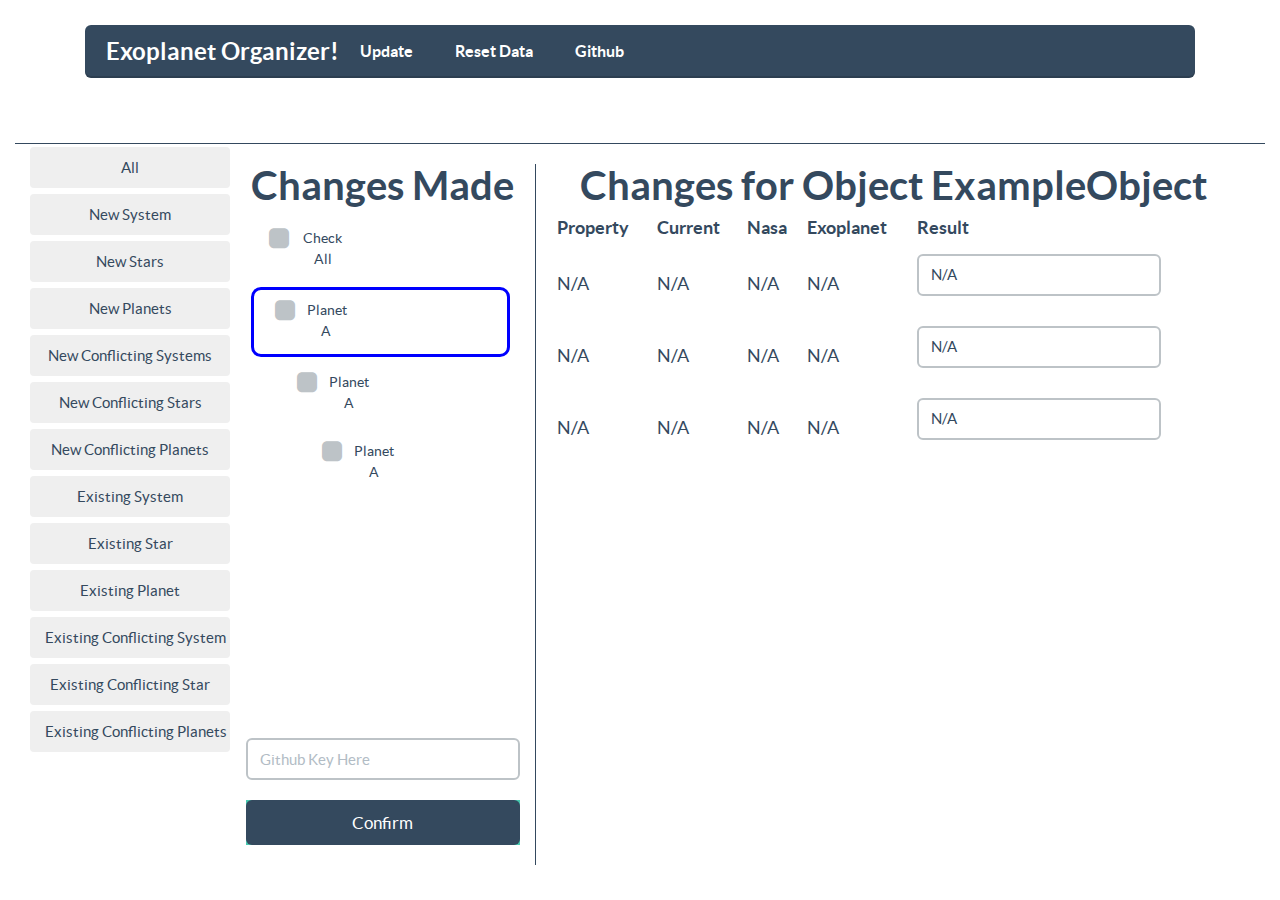
==== index.html @ 946edc93 "Added changes" ====
<!DOCTYPE html>
<html lang="en">

<head>
    <meta charset="utf-8">
    <title>Exoplanet Organizer</title>
    <meta name="viewport" content="width=device-width, initial-scale=1.0">

    <!-- Loading Bootstrap -->
    <link href="css/vendor/bootstrap/css/bootstrap.min.css" rel="stylesheet">

    <!-- Loading Flat UI -->
    <link href="css/flat-ui.css" rel="stylesheet">
    <link href="css/style.min.css" rel="stylesheet">

    <!-- HTML5 shim, for IE6-8 support of HTML5 elements. All other JS at the end of file. -->
    <!--[if lt IE 9]>
      <script src="js/vendor/html5shiv.js"></script>
      <script src="js/vendor/respond.min.js"></script>
    <![endif]-->
</head>

<body>
    <div class="container-fluid" id="total">
        <div class="container" id="top-panel">
            <div class="col-xs-12">
                <nav class="navbar navbar-inverse navbar-embossed" role="navigation">
                    <div class="navbar-header">
                        <button type="button" class="navbar-toggle" data-toggle="collapse" data-target="#navbar-collapse-01">
                            <span class="sr-only">Toggle navigation</span>
                        </button>
                        <a class="navbar-brand" href="#">Exoplanet Organizer!</a>
                    </div>
                    <div class="collapse navbar-collapse" id="navbar-collapse-01">
                        <ul class="nav navbar-nav navbar-left">
                            <li><a href="#fakelink" onclick="update()">Update</a></li>
                            <li><a href="#fakelink" onclick="request()">Reset Data</a></li>
                            <li><a href="#fakelink">Github</a></li>
                        </ul>
                    </div>
                    <!-- /.navbar-collapse -->
                </nav>
                <!-- /navbar -->
            </div>
        </div>
        <div class="wrapper container-fluid">
            <div id="col-xs-1 tab-selector">
                <button class="btn tab-selectors" onclick="selectRowType('All')">All</button>
                <button class="btn tab-selectors" onclick="selectRowType('newSystem')">New System</button>
                <button class="btn tab-selectors" onclick="selectRowType('newStar')">New Stars</button>
                <button class="btn tab-selectors" onclick="selectRowType('newPlanet')">New Planets</button>
                <button class="btn tab-selectors" onclick="selectRowType('newConflictingSystem')">New Conflicting Systems</button>
                <button class="btn tab-selectors" onclick="selectRowType('newConflictingStar')">New Conflicting Stars</button>
                <button class="btn tab-selectors" onclick="selectRowType('newConflictingPlanet')">New Conflicting Planets</button>
                <button class="btn tab-selectors" onclick="selectRowType('existingSystem')">Existing System</button>
                <button class="btn tab-selectors" onclick="selectRowType('existingStar')">Existing Star</button>
                <button class="btn tab-selectors" onclick="selectRowType('existingPlanet')">Existing Planet</button>
                <button class="btn tab-selectors" onclick="selectRowType('existingConflictingSystem')">Existing Conflicting System</button>
                <button class="btn tab-selectors" onclick="selectRowType('existingConflictingStar')">Existing Conflicting Star</button>
                <button class="btn tab-selectors" onclick="selectRowType('existingConflictingPlanet')">Existing Conflicting Planets</button>
            </div>
            <div class="container col-xs-3" id="left-panel">
                <div id="row-subpanel">
                    <h3> Changes Made </h1>
                      <label class="checkbox col-xs-offset-1 col-xs-4" for="checkboxall" onclick="checkAll()">
                        <input type="checkbox" value="" id="checkboxall" data-toggle="checkbox" class="custom-checkbox"><span class="icons"><span class="icon-unchecked"></span><span class="icon-checked"></span></span>
                        Check All
                      </label>
              <ul id="changed-list">
              <li class="selected row changed-row" onclick="selectRow(0)">
                <label class="checkbox col-xs-offset-1 col-xs-4" for="checkbox0">
                  <input type="checkbox" value="" id="checkbox0" data-toggle="checkbox" class="custom-checkbox"><span class="icons"><span class="icon-unchecked"></span><span class="icon-checked"></span></span>
                  Planet A
                </label>
                <li class="child-1 row changed-row" onclick="selectRow(1)">
                  <label class="checkbox col-xs-offset-1 col-xs-4" for="checkbox1">
                    <input type="checkbox" value="" id="checkbox1" data-toggle="checkbox" class="custom-checkbox"><span class="icons"><span class="icon-unchecked"></span><span class="icon-checked"></span></span>
                    Planet A
                  </label>
                  <li class="child-2 row changed-row" onclick="selectRow(2)">
                    <label class="checkbox col-xs-offset-1 col-xs-4" for="checkbox2">
                      <input type="checkbox" value="" id="checkbox2" data-toggle="checkbox" class="custom-checkbox"><span class="icons"><span class="icon-unchecked"></span><span class="icon-checked"></span></span>
                      Planet A
                    </label>
                  </li>
                </li>
              </li>
            </ul>
          </div>
          <div id="confirm-subpanel">
            <div class="form-group">
              <input type="text" value="" id="commit-message" placeholder="Github Key Here" class="form-control">
            </div>
            <div class="form-group confirm-button">
              <a href="#fakelink" class="btn btn-block btn-lg btn-inverse" onclick="commitChanges()">Confirm</a>
            </div>
          </div>
        </div>
        <div class="container col-xs-7" id="right-panel">
          <div>
            <h3 id="current-title"> Changes for Object ExampleObject </h3>
                </div>
                <div id="info-table-wrapper">
                    <table id="info-table">
                        <tr>
                            <th>Property</th>
                            <th>Current</th>
                            <th>Nasa</th>
                            <th>Exoplanet</th>
                            <th>Result</th>
                        </tr>
                        <tr>
                            <td>N/A</td>
                            <td>N/A</td>
                            <td>N/A</td>
                            <td>N/A</td>
                            <td>
                                <div class="form-group">
                                    <input type="text" id="info1" value="N/A" placeholder="Wanted Value" class="form-control">
                                </div>
                            </td>
                        </tr>
                        <tr>
                            <td>N/A</td>
                            <td>N/A</td>
                            <td>N/A</td>
                            <td>N/A</td>
                            <td>
                                <div class="form-group">
                                    <input type="text" id="info2" value="N/A" placeholder="Wanted Value" class="form-control">
                                </div>
                            </td>
                        </tr>
                        <tr>
                            <td>N/A</td>
                            <td>N/A</td>
                            <td>N/A</td>
                            <td>N/A</td>
                            <td>
                                <div class="form-group">
                                    <input type="text" id="info3" value="N/A" placeholder="Wanted Value" class="form-control">
                                </div>
                            </td>
                        </tr>
                    </table>
                </div>
            </div>
        </div>
    </div>
    <!-- jQuery (necessary for Flat UI's JavaScript plugins) -->
    <script src="js/vendor/jquery.min.js"></script>
    <script src="js/exoplanet.js"></script>
</body>

</html>
---- css/flat-ui.css ----
@font-face {
  font-family: 'Lato';
  src: url('../fonts/lato/lato-black.eot');
  src: url('../fonts/lato/lato-black.eot?#iefix') format('embedded-opentype'), url('../fonts/lato/lato-black.woff') format('woff'), url('../fonts/lato/lato-black.ttf') format('truetype'), url('../fonts/lato/lato-black.svg#latoblack') format('svg');
  font-weight: 900;
  font-style: normal;
}
@font-face {
  font-family: 'Lato';
  src: url('../fonts/lato/lato-bold.eot');
  src: url('../fonts/lato/lato-bold.eot?#iefix') format('embedded-opentype'), url('../fonts/lato/lato-bold.woff') format('woff'), url('../fonts/lato/lato-bold.ttf') format('truetype'), url('../fonts/lato/lato-bold.svg#latobold') format('svg');
  font-weight: bold;
  font-style: normal;
}
@font-face {
  font-family: 'Lato';
  src: url('../fonts/lato/lato-bolditalic.eot');
  src: url('../fonts/lato/lato-bolditalic.eot?#iefix') format('embedded-opentype'), url('../fonts/lato/lato-bolditalic.woff') format('woff'), url('../fonts/lato/lato-bolditalic.ttf') format('truetype'), url('../fonts/lato/lato-bolditalic.svg#latobold-italic') format('svg');
  font-weight: bold;
  font-style: italic;
}
@font-face {
  font-family: 'Lato';
  src: url('../fonts/lato/lato-italic.eot');
  src: url('../fonts/lato/lato-italic.eot?#iefix') format('embedded-opentype'), url('../fonts/lato/lato-italic.woff') format('woff'), url('../fonts/lato/lato-italic.ttf') format('truetype'), url('../fonts/lato/lato-italic.svg#latoitalic') format('svg');
  font-weight: normal;
  font-style: italic;
}
@font-face {
  font-family: 'Lato';
  src: url('../fonts/lato/lato-light.eot');
  src: url('../fonts/lato/lato-light.eot?#iefix') format('embedded-opentype'), url('../fonts/lato/lato-light.woff') format('woff'), url('../fonts/lato/lato-light.ttf') format('truetype'), url('../fonts/lato/lato-light.svg#latolight') format('svg');
  font-weight: 300;
  font-style: normal;
}
@font-face {
  font-family: 'Lato';
  src: url('../fonts/lato/lato-regular.eot');
  src: url('../fonts/lato/lato-regular.eot?#iefix') format('embedded-opentype'), url('../fonts/lato/lato-regular.woff') format('woff'), url('../fonts/lato/lato-regular.ttf') format('truetype'), url('../fonts/lato/lato-regular.svg#latoregular') format('svg');
  font-weight: normal;
  font-style: normal;
}
@font-face {
  font-family: 'Flat-UI-Icons';
  src: url('../fonts/glyphicons/flat-ui-icons-regular.eot');
  src: url('../fonts/glyphicons/flat-ui-icons-regular.eot?#iefix') format('embedded-opentype'), url('../fonts/glyphicons/flat-ui-icons-regular.woff') format('woff'), url('../fonts/glyphicons/flat-ui-icons-regular.ttf') format('truetype'), url('../fonts/glyphicons/flat-ui-icons-regular.svg#flat-ui-icons-regular') format('svg');
}
[class^="fui-"],
[class*="fui-"] {
  font-family: 'Flat-UI-Icons';
  speak: none;
  font-style: normal;
  font-weight: normal;
  font-variant: normal;
  text-transform: none;
  -webkit-font-smoothing: antialiased;
  -moz-osx-font-smoothing: grayscale;
}
.fui-triangle-up:before {
  content: "\e600";
}
.fui-triangle-down:before {
  content: "\e601";
}
.fui-triangle-up-small:before {
  content: "\e602";
}
.fui-triangle-down-small:before {
  content: "\e603";
}
.fui-triangle-left-large:before {
  content: "\e604";
}
.fui-triangle-right-large:before {
  content: "\e605";
}
.fui-arrow-left:before {
  content: "\e606";
}
.fui-arrow-right:before {
  content: "\e607";
}
.fui-plus:before {
  content: "\e608";
}
.fui-cross:before {
  content: "\e609";
}
.fui-check:before {
  content: "\e60a";
}
.fui-radio-unchecked:before {
  content: "\e60b";
}
.fui-radio-checked:before {
  content: "\e60c";
}
.fui-checkbox-unchecked:before {
  content: "\e60d";
}
.fui-checkbox-checked:before {
  content: "\e60e";
}
.fui-info-circle:before {
  content: "\e60f";
}
.fui-alert-circle:before {
  content: "\e610";
}
.fui-question-circle:before {
  content: "\e611";
}
.fui-check-circle:before {
  content: "\e612";
}
.fui-cross-circle:before {
  content: "\e613";
}
.fui-plus-circle:before {
  content: "\e614";
}
.fui-pause:before {
  content: "\e615";
}
.fui-play:before {
  content: "\e616";
}
.fui-volume:before {
  content: "\e617";
}
.fui-mute:before {
  content: "\e618";
}
.fui-resize:before {
  content: "\e619";
}
.fui-list:before {
  content: "\e61a";
}
.fui-list-thumbnailed:before {
  content: "\e61b";
}
.fui-list-small-thumbnails:before {
  content: "\e61c";
}
.fui-list-large-thumbnails:before {
  content: "\e61d";
}
.fui-list-numbered:before {
  content: "\e61e";
}
.fui-list-columned:before {
  content: "\e61f";
}
.fui-list-bulleted:before {
  content: "\e620";
}
.fui-window:before {
  content: "\e621";
}
.fui-windows:before {
  content: "\e622";
}
.fui-loop:before {
  content: "\e623";
}
.fui-cmd:before {
  content: "\e624";
}
.fui-mic:before {
  content: "\e625";
}
.fui-heart:before {
  content: "\e626";
}
.fui-location:before {
  content: "\e627";
}
.fui-new:before {
  content: "\e628";
}
.fui-video:before {
  content: "\e629";
}
.fui-photo:before {
  content: "\e62a";
}
.fui-time:before {
  content: "\e62b";
}
.fui-eye:before {
  content: "\e62c";
}
.fui-chat:before {
  content: "\e62d";
}
.fui-home:before {
  content: "\e62e";
}
.fui-upload:before {
  content: "\e62f";
}
.fui-search:before {
  content: "\e630";
}
.fui-user:before {
  content: "\e631";
}
.fui-mail:before {
  content: "\e632";
}
.fui-lock:before {
  content: "\e633";
}
.fui-power:before {
  content: "\e634";
}
.fui-calendar:before {
  content: "\e635";
}
.fui-gear:before {
  content: "\e636";
}
.fui-bookmark:before {
  content: "\e637";
}
.fui-exit:before {
  content: "\e638";
}
.fui-trash:before {
  content: "\e639";
}
.fui-folder:before {
  content: "\e63a";
}
.fui-bubble:before {
  content: "\e63b";
}
.fui-export:before {
  content: "\e63c";
}
.fui-calendar-solid:before {
  content: "\e63d";
}
.fui-star:before {
  content: "\e63e";
}
.fui-star-2:before {
  content: "\e63f";
}
.fui-credit-card:before {
  content: "\e640";
}
.fui-clip:before {
  content: "\e641";
}
.fui-link:before {
  content: "\e642";
}
.fui-tag:before {
  content: "\e643";
}
.fui-document:before {
  content: "\e644";
}
.fui-image:before {
  content: "\e645";
}
.fui-facebook:before {
  content: "\e646";
}
.fui-youtube:before {
  content: "\e647";
}
.fui-vimeo:before {
  content: "\e648";
}
.fui-twitter:before {
  content: "\e649";
}
.fui-spotify:before {
  content: "\e64a";
}
.fui-skype:before {
  content: "\e64b";
}
.fui-pinterest:before {
  content: "\e64c";
}
.fui-path:before {
  content: "\e64d";
}
.fui-linkedin:before {
  content: "\e64e";
}
.fui-google-plus:before {
  content: "\e64f";
}
.fui-dribbble:before {
  content: "\e650";
}
.fui-behance:before {
  content: "\e651";
}
.fui-stumbleupon:before {
  content: "\e652";
}
.fui-yelp:before {
  content: "\e653";
}
.fui-wordpress:before {
  content: "\e654";
}
.fui-windows-8:before {
  content: "\e655";
}
.fui-vine:before {
  content: "\e656";
}
.fui-tumblr:before {
  content: "\e657";
}
.fui-paypal:before {
  content: "\e658";
}
.fui-lastfm:before {
  content: "\e659";
}
.fui-instagram:before {
  content: "\e65a";
}
.fui-html5:before {
  content: "\e65b";
}
.fui-github:before {
  content: "\e65c";
}
.fui-foursquare:before {
  content: "\e65d";
}
.fui-dropbox:before {
  content: "\e65e";
}
.fui-android:before {
  content: "\e65f";
}
.fui-apple:before {
  content: "\e660";
}
body {
  font-family: "Lato", Helvetica, Arial, sans-serif;
  font-size: 18px;
  line-height: 1.72222;
  color: #34495e;
  background-color: #ffffff;
}
a {
  color: #16a085;
  text-decoration: none;
  -webkit-transition: .25s;
          transition: .25s;
}
a:hover,
a:focus {
  color: #1abc9c;
  text-decoration: none;
}
a:focus {
  outline: none;
}
.img-rounded {
  border-radius: 6px;
}
.img-thumbnail {
  padding: 4px;
  line-height: 1.72222;
  background-color: #ffffff;
  border: 2px solid #bdc3c7;
  border-radius: 6px;
  -webkit-transition: all 0.25s ease-in-out;
          transition: all 0.25s ease-in-out;
  display: inline-block;
  max-width: 100%;
  height: auto;
}
.img-comment {
  font-size: 15px;
  line-height: 1.2;
  font-style: italic;
  margin: 24px 0;
}
h1,
h2,
h3,
h4,
h5,
h6,
.h1,
.h2,
.h3,
.h4,
.h5,
.h6 {
  font-family: inherit;
  font-weight: 700;
  line-height: 1.1;
  color: inherit;
}
h1 small,
h2 small,
h3 small,
h4 small,
h5 small,
h6 small,
.h1 small,
.h2 small,
.h3 small,
.h4 small,
.h5 small,
.h6 small {
  color: #e7e9ec;
}
h1,
h2,
h3 {
  margin-top: 30px;
  margin-bottom: 15px;
}
h4,
h5,
h6 {
  margin-top: 15px;
  margin-bottom: 15px;
}
h6 {
  font-weight: normal;
}
h1,
.h1 {
  font-size: 61px;
}
h2,
.h2 {
  font-size: 53px;
}
h3,
.h3 {
  font-size: 40px;
}
h4,
.h4 {
  font-size: 29px;
}
h5,
.h5 {
  font-size: 28px;
}
h6,
.h6 {
  font-size: 24px;
}
p {
  font-size: 18px;
  line-height: 1.72222;
  margin: 0 0 15px;
}
.lead {
  margin-bottom: 30px;
  font-size: 28px;
  line-height: 1.46428571;
  font-weight: 300;
}
@media (min-width: 768px) {
  .lead {
    font-size: 30.006px;
  }
}
small,
.small {
  font-size: 83%;
  line-height: 2.067;
}
.text-muted {
  color: #bdc3c7;
}
.text-inverse {
  color: #ffffff;
}
.text-primary {
  color: #1abc9c;
}
a.text-primary:hover {
  color: #148f77;
}
.text-warning {
  color: #f1c40f;
}
a.text-warning:hover {
  color: #c29d0b;
}
.text-danger {
  color: #e74c3c;
}
a.text-danger:hover {
  color: #d62c1a;
}
.text-success {
  color: #2ecc71;
}
a.text-success:hover {
  color: #25a25a;
}
.text-info {
  color: #3498db;
}
a.text-info:hover {
  color: #217dbb;
}
.bg-primary {
  color: #ffffff;
  background-color: #34495e;
}
a.bg-primary:hover {
  background-color: #222f3d;
}
.bg-success {
  background-color: #dff0d8;
}
a.bg-success:hover {
  background-color: #c1e2b3;
}
.bg-info {
  background-color: #d9edf7;
}
a.bg-info:hover {
  background-color: #afd9ee;
}
.bg-warning {
  background-color: #fcf8e3;
}
a.bg-warning:hover {
  background-color: #f7ecb5;
}
.bg-danger {
  background-color: #f2dede;
}
a.bg-danger:hover {
  background-color: #e4b9b9;
}
.page-header {
  padding-bottom: 14px;
  margin: 60px 0 30px;
  border-bottom: 2px solid #e7e9ec;
}
ul,
ol {
  margin-bottom: 15px;
}
dl {
  margin-bottom: 30px;
}
dt,
dd {
  line-height: 1.72222;
}
@media (min-width: 768px) {
  .dl-horizontal dt {
    width: 160px;
  }
  .dl-horizontal dd {
    margin-left: 180px;
  }
}
abbr[title],
abbr[data-original-title] {
  border-bottom: 1px dotted #bdc3c7;
}
blockquote {
  border-left: 3px solid #e7e9ec;
  padding: 0 0 0 16px;
  margin: 0 0 30px;
}
blockquote p {
  font-size: 20px;
  line-height: 1.55;
  font-weight: normal;
  margin-bottom: .4em;
}
blockquote small,
blockquote .small {
  font-size: 18px;
  line-height: 1.72222;
  font-style: italic;
  color: inherit;
}
blockquote small:before,
blockquote .small:before {
  content: "";
}
blockquote.pull-right {
  padding-right: 16px;
  padding-left: 0;
  border-right: 3px solid #e7e9ec;
  border-left: 0;
}
blockquote.pull-right small:after {
  content: "";
}
address {
  margin-bottom: 30px;
  line-height: 1.72222;
}
sub,
sup {
  font-size: 70%;
}
code,
kbd,
pre,
samp {
  font-family: Monaco, Menlo, Consolas, "Courier New", monospace;
}
code {
  padding: 2px 6px;
  font-size: 85%;
  color: #c7254e;
  background-color: #f9f2f4;
  border-radius: 4px;
}
kbd {
  padding: 2px 6px;
  font-size: 85%;
  color: #ffffff;
  background-color: #34495e;
  border-radius: 4px;
  box-shadow: none;
}
pre {
  padding: 8px;
  margin: 0 0 15px;
  font-size: 13px;
  line-height: 1.72222;
  color: inherit;
  background-color: #ffffff;
  border: 2px solid #e7e9ec;
  border-radius: 6px;
  white-space: pre;
}
.pre-scrollable {
  max-height: 340px;
}
.thumbnail {
  display: block;
  padding: 4px;
  margin-bottom: 5px;
  line-height: 1.72222;
  background-color: #ffffff;
  border: 2px solid #bdc3c7;
  border-radius: 6px;
  -webkit-transition: border 0.25s ease-in-out;
          transition: border 0.25s ease-in-out;
}
.thumbnail > img,
.thumbnail a > img {
  display: block;
  max-width: 100%;
  height: auto;
  margin-left: auto;
  margin-right: auto;
}
a.thumbnail:hover,
a.thumbnail:focus,
a.thumbnail.active {
  border-color: #16a085;
}
.thumbnail .caption {
  padding: 9px;
  color: #34495e;
}
.btn {
  border: none;
  font-size: 15px;
  font-weight: normal;
  line-height: 1.4;
  border-radius: 4px;
  padding: 10px 15px;
  -webkit-font-smoothing: subpixel-antialiased;
  -webkit-transition: border 0.25s linear, color 0.25s linear, background-color 0.25s linear;
          transition: border 0.25s linear, color 0.25s linear, background-color 0.25s linear;
}
.btn:hover,
.btn:focus {
  outline: none;
  color: #ffffff;
}
.btn:active,
.btn.active {
  outline: none;
  box-shadow: none;
}
.btn:focus:active {
  outline: none;
}
.btn.disabled,
.btn[disabled],
fieldset[disabled] .btn {
  background-color: #bdc3c7;
  color: rgba(255, 255, 255, 0.75);
  opacity: 0.7;
  filter: alpha(opacity=70);
  cursor: not-allowed;
}
.btn [class^="fui-"] {
  margin: 0 1px;
  position: relative;
  line-height: 1;
  top: 1px;
}
.btn-xs.btn [class^="fui-"] {
  font-size: 11px;
  top: 0;
}
.btn-hg.btn [class^="fui-"] {
  top: 2px;
}
.btn-default {
  color: #ffffff;
  background-color: #bdc3c7;
}
.btn-default:hover,
.btn-default.hover,
.btn-default:focus,
.btn-default:active,
.btn-default.active,
.open > .dropdown-toggle.btn-default {
  color: #ffffff;
  background-color: #cacfd2;
  border-color: #cacfd2;
}
.btn-default:active,
.btn-default.active,
.open > .dropdown-toggle.btn-default {
  background: #a1a6a9;
  border-color: #a1a6a9;
}
.btn-default.disabled,
.btn-default[disabled],
fieldset[disabled] .btn-default,
.btn-default.disabled:hover,
.btn-default[disabled]:hover,
fieldset[disabled] .btn-default:hover,
.btn-default.disabled.hover,
.btn-default[disabled].hover,
fieldset[disabled] .btn-default.hover,
.btn-default.disabled:focus,
.btn-default[disabled]:focus,
fieldset[disabled] .btn-default:focus,
.btn-default.disabled:active,
.btn-default[disabled]:active,
fieldset[disabled] .btn-default:active,
.btn-default.disabled.active,
.btn-default[disabled].active,
fieldset[disabled] .btn-default.active {
  background-color: #bdc3c7;
  border-color: #bdc3c7;
}
.btn-default .badge {
  color: #bdc3c7;
  background-color: #ffffff;
}
.btn-primary {
  color: #ffffff;
  background-color: #1abc9c;
}
.btn-primary:hover,
.btn-primary.hover,
.btn-primary:focus,
.btn-primary:active,
.btn-primary.active,
.open > .dropdown-toggle.btn-primary {
  color: #ffffff;
  background-color: #48c9b0;
  border-color: #48c9b0;
}
.btn-primary:active,
.btn-primary.active,
.open > .dropdown-toggle.btn-primary {
  background: #16a085;
  border-color: #16a085;
}
.btn-primary.disabled,
.btn-primary[disabled],
fieldset[disabled] .btn-primary,
.btn-primary.disabled:hover,
.btn-primary[disabled]:hover,
fieldset[disabled] .btn-primary:hover,
.btn-primary.disabled.hover,
.btn-primary[disabled].hover,
fieldset[disabled] .btn-primary.hover,
.btn-primary.disabled:focus,
.btn-primary[disabled]:focus,
fieldset[disabled] .btn-primary:focus,
.btn-primary.disabled:active,
.btn-primary[disabled]:active,
fieldset[disabled] .btn-primary:active,
.btn-primary.disabled.active,
.btn-primary[disabled].active,
fieldset[disabled] .btn-primary.active {
  background-color: #bdc3c7;
  border-color: #1abc9c;
}
.btn-primary .badge {
  color: #1abc9c;
  background-color: #ffffff;
}
.btn-info {
  color: #ffffff;
  background-color: #3498db;
}
.btn-info:hover,
.btn-info.hover,
.btn-info:focus,
.btn-info:active,
.btn-info.active,
.open > .dropdown-toggle.btn-info {
  color: #ffffff;
  background-color: #5dade2;
  border-color: #5dade2;
}
.btn-info:active,
.btn-info.active,
.open > .dropdown-toggle.btn-info {
  background: #2c81ba;
  border-color: #2c81ba;
}
.btn-info.disabled,
.btn-info[disabled],
fieldset[disabled] .btn-info,
.btn-info.disabled:hover,
.btn-info[disabled]:hover,
fieldset[disabled] .btn-info:hover,
.btn-info.disabled.hover,
.btn-info[disabled].hover,
fieldset[disabled] .btn-info.hover,
.btn-info.disabled:focus,
.btn-info[disabled]:focus,
fieldset[disabled] .btn-info:focus,
.btn-info.disabled:active,
.btn-info[disabled]:active,
fieldset[disabled] .btn-info:active,
.btn-info.disabled.active,
.btn-info[disabled].active,
fieldset[disabled] .btn-info.active {
  background-color: #bdc3c7;
  border-color: #3498db;
}
.btn-info .badge {
  color: #3498db;
  background-color: #ffffff;
}
.btn-danger {
  color: #ffffff;
  background-color: #e74c3c;
}
.btn-danger:hover,
.btn-danger.hover,
.btn-danger:focus,
.btn-danger:active,
.btn-danger.active,
.open > .dropdown-toggle.btn-danger {
  color: #ffffff;
  background-color: #ec7063;
  border-color: #ec7063;
}
.btn-danger:active,
.btn-danger.active,
.open > .dropdown-toggle.btn-danger {
  background: #c44133;
  border-color: #c44133;
}
.btn-danger.disabled,
.btn-danger[disabled],
fieldset[disabled] .btn-danger,
.btn-danger.disabled:hover,
.btn-danger[disabled]:hover,
fieldset[disabled] .btn-danger:hover,
.btn-danger.disabled.hover,
.btn-danger[disabled].hover,
fieldset[disabled] .btn-danger.hover,
.btn-danger.disabled:focus,
.btn-danger[disabled]:focus,
fieldset[disabled] .btn-danger:focus,
.btn-danger.disabled:active,
.btn-danger[disabled]:active,
fieldset[disabled] .btn-danger:active,
.btn-danger.disabled.active,
.btn-danger[disabled].active,
fieldset[disabled] .btn-danger.active {
  background-color: #bdc3c7;
  border-color: #e74c3c;
}
.btn-danger .badge {
  color: #e74c3c;
  background-color: #ffffff;
}
.btn-success {
  color: #ffffff;
  background-color: #2ecc71;
}
.btn-success:hover,
.btn-success.hover,
.btn-success:focus,
.btn-success:active,
.btn-success.active,
.open > .dropdown-toggle.btn-success {
  color: #ffffff;
  background-color: #58d68d;
  border-color: #58d68d;
}
.btn-success:active,
.btn-success.active,
.open > .dropdown-toggle.btn-success {
  background: #27ad60;
  border-color: #27ad60;
}
.btn-success.disabled,
.btn-success[disabled],
fieldset[disabled] .btn-success,
.btn-success.disabled:hover,
.btn-success[disabled]:hover,
fieldset[disabled] .btn-success:hover,
.btn-success.disabled.hover,
.btn-success[disabled].hover,
fieldset[disabled] .btn-success.hover,
.btn-success.disabled:focus,
.btn-success[disabled]:focus,
fieldset[disabled] .btn-success:focus,
.btn-success.disabled:active,
.btn-success[disabled]:active,
fieldset[disabled] .btn-success:active,
.btn-success.disabled.active,
.btn-success[disabled].active,
fieldset[disabled] .btn-success.active {
  background-color: #bdc3c7;
  border-color: #2ecc71;
}
.btn-success .badge {
  color: #2ecc71;
  background-color: #ffffff;
}
.btn-warning {
  color: #ffffff;
  background-color: #f1c40f;
}
.btn-warning:hover,
.btn-warning.hover,
.btn-warning:focus,
.btn-warning:active,
.btn-warning.active,
.open > .dropdown-toggle.btn-warning {
  color: #ffffff;
  background-color: #f4d313;
  border-color: #f4d313;
}
.btn-warning:active,
.btn-warning.active,
.open > .dropdown-toggle.btn-warning {
  background: #cda70d;
  border-color: #cda70d;
}
.btn-warning.disabled,
.btn-warning[disabled],
fieldset[disabled] .btn-warning,
.btn-warning.disabled:hover,
.btn-warning[disabled]:hover,
fieldset[disabled] .btn-warning:hover,
.btn-warning.disabled.hover,
.btn-warning[disabled].hover,
fieldset[disabled] .btn-warning.hover,
.btn-warning.disabled:focus,
.btn-warning[disabled]:focus,
fieldset[disabled] .btn-warning:focus,
.btn-warning.disabled:active,
.btn-warning[disabled]:active,
fieldset[disabled] .btn-warning:active,
.btn-warning.disabled.active,
.btn-warning[disabled].active,
fieldset[disabled] .btn-warning.active {
  background-color: #bdc3c7;
  border-color: #f1c40f;
}
.btn-warning .badge {
  color: #f1c40f;
  background-color: #ffffff;
}
.btn-inverse {
  color: #ffffff;
  background-color: #34495e;
}
.btn-inverse:hover,
.btn-inverse.hover,
.btn-inverse:focus,
.btn-inverse:active,
.btn-inverse.active,
.open > .dropdown-toggle.btn-inverse {
  color: #ffffff;
  background-color: #415b76;
  border-color: #415b76;
}
.btn-inverse:active,
.btn-inverse.active,
.open > .dropdown-toggle.btn-inverse {
  background: #2c3e50;
  border-color: #2c3e50;
}
.btn-inverse.disabled,
.btn-inverse[disabled],
fieldset[disabled] .btn-inverse,
.btn-inverse.disabled:hover,
.btn-inverse[disabled]:hover,
fieldset[disabled] .btn-inverse:hover,
.btn-inverse.disabled.hover,
.btn-inverse[disabled].hover,
fieldset[disabled] .btn-inverse.hover,
.btn-inverse.disabled:focus,
.btn-inverse[disabled]:focus,
fieldset[disabled] .btn-inverse:focus,
.btn-inverse.disabled:active,
.btn-inverse[disabled]:active,
fieldset[disabled] .btn-inverse:active,
.btn-inverse.disabled.active,
.btn-inverse[disabled].active,
fieldset[disabled] .btn-inverse.active {
  background-color: #bdc3c7;
  border-color: #34495e;
}
.btn-inverse .badge {
  color: #34495e;
  background-color: #ffffff;
}
.btn-embossed {
  box-shadow: inset 0 -2px 0 rgba(0, 0, 0, 0.15);
}
.btn-embossed.active,
.btn-embossed:active {
  box-shadow: inset 0 2px 0 rgba(0, 0, 0, 0.15);
}
.btn-wide {
  min-width: 140px;
  padding-left: 30px;
  padding-right: 30px;
}
.btn-link {
  color: #16a085;
}
.btn-link:hover,
.btn-link:focus {
  color: #1abc9c;
  text-decoration: underline;
  background-color: transparent;
}
.btn-link[disabled]:hover,
fieldset[disabled] .btn-link:hover,
.btn-link[disabled]:focus,
fieldset[disabled] .btn-link:focus {
  color: #bdc3c7;
  text-decoration: none;
}
.btn-hg,
.btn-group-hg > .btn {
  padding: 13px 20px;
  font-size: 22px;
  line-height: 1.227;
  border-radius: 6px;
}
.btn-lg,
.btn-group-lg > .btn {
  padding: 10px 19px;
  font-size: 17px;
  line-height: 1.471;
  border-radius: 6px;
}
.btn-sm,
.btn-group-sm > .btn {
  padding: 9px 13px;
  font-size: 13px;
  line-height: 1.385;
  border-radius: 4px;
}
.btn-xs,
.btn-group-xs > .btn {
  padding: 6px 9px;
  font-size: 12px;
  line-height: 1.083;
  border-radius: 3px;
}
.btn-tip {
  font-weight: 300;
  padding-left: 10px;
  font-size: 92%;
}
.btn-block {
  white-space: normal;
}
[class*="btn-social-"] {
  padding: 10px 15px;
  font-size: 13px;
  line-height: 1.077;
  border-radius: 4px;
}
.btn-social-pinterest {
  color: #ffffff;
  background-color: #cb2028;
}
.btn-social-pinterest:hover,
.btn-social-pinterest:focus {
  background-color: #d54d53;
}
.btn-social-pinterest:active,
.btn-social-pinterest.active {
  background-color: #ad1b22;
}
.btn-social-linkedin {
  color: #ffffff;
  background-color: #0072b5;
}
.btn-social-linkedin:hover,
.btn-social-linkedin:focus {
  background-color: #338ec4;
}
.btn-social-linkedin:active,
.btn-social-linkedin.active {
  background-color: #00619a;
}
.btn-social-stumbleupon {
  color: #ffffff;
  background-color: #ed4a13;
}
.btn-social-stumbleupon:hover,
.btn-social-stumbleupon:focus {
  background-color: #f16e42;
}
.btn-social-stumbleupon:active,
.btn-social-stumbleupon.active {
  background-color: #c93f10;
}
.btn-social-googleplus {
  color: #ffffff;
  background-color: #2d2d2d;
}
.btn-social-googleplus:hover,
.btn-social-googleplus:focus {
  background-color: #575757;
}
.btn-social-googleplus:active,
.btn-social-googleplus.active {
  background-color: #262626;
}
.btn-social-facebook {
  color: #ffffff;
  background-color: #2f4b93;
}
.btn-social-facebook:hover,
.btn-social-facebook:focus {
  background-color: #596fa9;
}
.btn-social-facebook:active,
.btn-social-facebook.active {
  background-color: #28407d;
}
.btn-social-twitter {
  color: #ffffff;
  background-color: #00bdef;
}
.btn-social-twitter:hover,
.btn-social-twitter:focus {
  background-color: #33caf2;
}
.btn-social-twitter:active,
.btn-social-twitter.active {
  background-color: #00a1cb;
}
.btn-group > .btn + .btn {
  margin-left: 0;
}
.btn-group > .btn + .dropdown-toggle {
  border-left: 2px solid rgba(52, 73, 94, 0.15);
  padding: 10px 12px;
}
.btn-group > .btn + .dropdown-toggle .caret {
  margin-left: 3px;
  margin-right: 3px;
}
.btn-group > .btn.btn-gh + .dropdown-toggle .caret {
  margin-left: 7px;
  margin-right: 7px;
}
.btn-group > .btn.btn-sm + .dropdown-toggle .caret {
  margin-left: 0;
  margin-right: 0;
}
.dropdown-toggle .caret {
  margin-left: 8px;
}
.btn-group-xs > .btn + .dropdown-toggle {
  padding: 6px 9px;
}
.btn-group-sm > .btn + .dropdown-toggle {
  padding: 9px 13px;
}
.btn-group-lg > .btn + .dropdown-toggle {
  padding: 10px 19px;
}
.btn-group-hg > .btn + .dropdown-toggle {
  padding: 13px 20px;
}
.btn-xs .caret {
  border-width: 6px 4px 0;
  border-bottom-width: 0;
}
.btn-lg .caret {
  border-width: 8px 6px 0;
  border-bottom-width: 0;
}
.dropup .btn-lg .caret {
  border-width: 0 6px 8px;
}
.dropup .btn-xs .caret {
  border-width: 0 4px 6px;
}
.btn-group > .btn,
.btn-group > .dropdown-menu,
.btn-group > .popover {
  font-weight: 400;
}
.btn-group:focus .dropdown-toggle {
  outline: none;
  -webkit-transition: .25s;
          transition: .25s;
}
.btn-group.open .dropdown-toggle {
  color: rgba(255, 255, 255, 0.75);
  box-shadow: none;
}
.btn-toolbar .btn.active {
  color: #ffffff;
}
.btn-toolbar .btn > [class^="fui-"] {
  font-size: 16px;
  margin: 0 1px;
}
legend {
  display: block;
  width: 100%;
  padding: 0;
  margin-bottom: 30px / 2;
  font-size: 24px;
  line-height: inherit;
  color: inherit;
  border-bottom: none;
}
textarea {
  font-size: 20px;
  line-height: 24px;
  padding: 5px 11px;
}
input[type="search"] {
  -webkit-appearance: none !important;
}
label {
  font-weight: normal;
  font-size: 15px;
  line-height: 2.3;
}
.form-control::-moz-placeholder,
.select2-search input[type="text"]::-moz-placeholder {
  color: #b2bcc5;
  opacity: 1;
}
.form-control:-ms-input-placeholder,
.select2-search input[type="text"]:-ms-input-placeholder {
  color: #b2bcc5;
}
.form-control::-webkit-input-placeholder,
.select2-search input[type="text"]::-webkit-input-placeholder {
  color: #b2bcc5;
}
.form-control,
.select2-search input[type="text"] {
  border: 2px solid #bdc3c7;
  color: #34495e;
  font-family: "Lato", Helvetica, Arial, sans-serif;
  font-size: 15px;
  line-height: 1.467;
  padding: 8px 12px;
  height: 42px;
  border-radius: 6px;
  box-shadow: none;
  -webkit-transition: border 0.25s linear, color 0.25s linear, background-color 0.25s linear;
          transition: border 0.25s linear, color 0.25s linear, background-color 0.25s linear;
}
.form-group.focus .form-control,
.form-control:focus,
.form-group.focus .select2-search input[type="text"],
.select2-search input[type="text"]:focus {
  border-color: #1abc9c;
  outline: 0;
  box-shadow: none;
}
.form-control[disabled],
.form-control[readonly],
fieldset[disabled] .form-control,
.select2-search input[type="text"][disabled],
.select2-search input[type="text"][readonly],
fieldset[disabled] .select2-search input[type="text"] {
  background-color: #f4f6f6;
  border-color: #d5dbdb;
  color: #d5dbdb;
  cursor: default;
  opacity: 0.7;
  filter: alpha(opacity=70);
}
.form-control.flat,
.select2-search input[type="text"].flat {
  border-color: transparent;
}
.form-control.flat:hover,
.select2-search input[type="text"].flat:hover {
  border-color: #bdc3c7;
}
.form-control.flat:focus,
.select2-search input[type="text"].flat:focus {
  border-color: #1abc9c;
}
.input-sm,
.form-group-sm .form-control,
.form-group-sm .select2-search input[type="text"],
.select2-search input[type="text"] {
  height: 35px;
  padding: 6px 10px;
  font-size: 13px;
  line-height: 1.462;
  border-radius: 6px;
}
select.input-sm,
select.form-group-sm .form-control,
select.form-group-sm .select2-search input[type="text"],
select.select2-search input[type="text"] {
  height: 35px;
  line-height: 35px;
}
textarea.input-sm,
textarea.form-group-sm .form-control,
select[multiple].input-sm,
select[multiple].form-group-sm .form-control,
textarea.form-group-sm .select2-search input[type="text"],
select[multiple].form-group-sm .select2-search input[type="text"],
textarea.select2-search input[type="text"],
select[multiple].select2-search input[type="text"] {
  height: auto;
}
.input-lg,
.form-group-lg .form-control,
.form-group-lg .select2-search input[type="text"] {
  height: 45px;
  padding: 10px 15px;
  font-size: 17px;
  line-height: 1.235;
  border-radius: 6px;
}
select.input-lg,
select.form-group-lg .form-control,
select.form-group-lg .select2-search input[type="text"] {
  height: 45px;
  line-height: 45px;
}
textarea.input-lg,
textarea.form-group-lg .form-control,
select[multiple].input-lg,
select[multiple].form-group-lg .form-control,
textarea.form-group-lg .select2-search input[type="text"],
select[multiple].form-group-lg .select2-search input[type="text"] {
  height: auto;
}
.input-hg,
.form-group-hg .form-control,
.form-horizontal .form-group-hg .form-control,
.form-group-hg .select2-search input[type="text"],
.form-horizontal .form-group-hg .select2-search input[type="text"] {
  height: 53px;
  padding: 10px 16px;
  font-size: 22px;
  line-height: 1.318;
  border-radius: 6px;
}
select.input-hg,
select.form-group-hg .form-control,
select.form-group-hg .select2-search input[type="text"] {
  height: 53px;
  line-height: 53px;
}
textarea.input-hg,
textarea.form-group-hg .form-control,
select[multiple].input-hg,
select[multiple].form-group-hg .form-control,
textarea.form-group-hg .select2-search input[type="text"],
select[multiple].form-group-hg .select2-search input[type="text"] {
  height: auto;
}
.form-control-feedback {
  position: absolute;
  top: 2px;
  right: 2px;
  margin-top: 1px;
  line-height: 36px;
  font-size: 17px;
  color: #b2bcc5;
  background-color: transparent;
  padding: 0 12px 0 0;
  border-radius: 6px;
  pointer-events: none;
}
.input-hg + .form-control-feedback,
.control-feedback-hg {
  font-size: 20px;
  line-height: 48px;
  padding-right: 16px;
  width: auto;
  height: 48px;
}
.input-lg + .form-control-feedback,
.control-feedback-lg {
  font-size: 18px;
  line-height: 40px;
  width: auto;
  height: 40px;
  padding-right: 15px;
}
.input-sm + .form-control-feedback,
.control-feedback-sm,
.select2-search input[type="text"] + .form-control-feedback {
  line-height: 29px;
  height: 29px;
  width: auto;
  padding-right: 10px;
}
.has-success .help-block,
.has-success .control-label,
.has-success .radio,
.has-success .checkbox,
.has-success .radio-inline,
.has-success .checkbox-inline {
  color: #2ecc71;
}
.has-success .form-control,
.has-success .select2-search input[type="text"] {
  color: #2ecc71;
  border-color: #2ecc71;
  box-shadow: none;
}
.has-success .form-control::-moz-placeholder,
.has-success .select2-search input[type="text"]::-moz-placeholder {
  color: #2ecc71;
  opacity: 1;
}
.has-success .form-control:-ms-input-placeholder,
.has-success .select2-search input[type="text"]:-ms-input-placeholder {
  color: #2ecc71;
}
.has-success .form-control::-webkit-input-placeholder,
.has-success .select2-search input[type="text"]::-webkit-input-placeholder {
  color: #2ecc71;
}
.has-success .form-control:focus,
.has-success .select2-search input[type="text"]:focus {
  border-color: #2ecc71;
  box-shadow: none;
}
.has-success .input-group-addon {
  color: #2ecc71;
  border-color: #2ecc71;
  background-color: #ffffff;
}
.has-success .form-control-feedback {
  color: #2ecc71;
}
.has-warning .help-block,
.has-warning .control-label,
.has-warning .radio,
.has-warning .checkbox,
.has-warning .radio-inline,
.has-warning .checkbox-inline {
  color: #f1c40f;
}
.has-warning .form-control,
.has-warning .select2-search input[type="text"] {
  color: #f1c40f;
  border-color: #f1c40f;
  box-shadow: none;
}
.has-warning .form-control::-moz-placeholder,
.has-warning .select2-search input[type="text"]::-moz-placeholder {
  color: #f1c40f;
  opacity: 1;
}
.has-warning .form-control:-ms-input-placeholder,
.has-warning .select2-search input[type="text"]:-ms-input-placeholder {
  color: #f1c40f;
}
.has-warning .form-control::-webkit-input-placeholder,
.has-warning .select2-search input[type="text"]::-webkit-input-placeholder {
  color: #f1c40f;
}
.has-warning .form-control:focus,
.has-warning .select2-search input[type="text"]:focus {
  border-color: #f1c40f;
  box-shadow: none;
}
.has-warning .input-group-addon {
  color: #f1c40f;
  border-color: #f1c40f;
  background-color: #ffffff;
}
.has-warning .form-control-feedback {
  color: #f1c40f;
}
.has-error .help-block,
.has-error .control-label,
.has-error .radio,
.has-error .checkbox,
.has-error .radio-inline,
.has-error .checkbox-inline {
  color: #e74c3c;
}
.has-error .form-control,
.has-error .select2-search input[type="text"] {
  color: #e74c3c;
  border-color: #e74c3c;
  box-shadow: none;
}
.has-error .form-control::-moz-placeholder,
.has-error .select2-search input[type="text"]::-moz-placeholder {
  color: #e74c3c;
  opacity: 1;
}
.has-error .form-control:-ms-input-placeholder,
.has-error .select2-search input[type="text"]:-ms-input-placeholder {
  color: #e74c3c;
}
.has-error .form-control::-webkit-input-placeholder,
.has-error .select2-search input[type="text"]::-webkit-input-placeholder {
  color: #e74c3c;
}
.has-error .form-control:focus,
.has-error .select2-search input[type="text"]:focus {
  border-color: #e74c3c;
  box-shadow: none;
}
.has-error .input-group-addon {
  color: #e74c3c;
  border-color: #e74c3c;
  background-color: #ffffff;
}
.has-error .form-control-feedback {
  color: #e74c3c;
}
.form-control[disabled] + .form-control-feedback,
.form-control[readonly] + .form-control-feedback,
fieldset[disabled] .form-control + .form-control-feedback,
.form-control.disabled + .form-control-feedback,
.select2-search input[type="text"][disabled] + .form-control-feedback,
.select2-search input[type="text"][readonly] + .form-control-feedback,
fieldset[disabled] .select2-search input[type="text"] + .form-control-feedback,
.select2-search input[type="text"].disabled + .form-control-feedback {
  cursor: not-allowed;
  color: #d5dbdb;
  background-color: transparent;
  opacity: 0.7;
  filter: alpha(opacity=70);
}
.help-block {
  font-size: 14px;
  margin-bottom: 5px;
  color: #6b7a88;
}
.form-group {
  position: relative;
  margin-bottom: 20px;
}
.form-horizontal .radio,
.form-horizontal .checkbox,
.form-horizontal .radio-inline,
.form-horizontal .checkbox-inline {
  margin-top: 0;
  margin-bottom: 0;
  padding-top: 0;
}
@media (min-width: 768px) {
  .form-horizontal .control-label {
    padding-top: 3px;
    padding-bottom: 3px;
  }
}
.form-horizontal .form-group {
  margin-left: -15px;
  margin-right: -15px;
}
.form-horizontal .form-control-static {
  padding-top: 6px;
  padding-bottom: 6px;
}
@media (min-width: 768px) {
  .form-horizontal .form-group-hg .control-label {
    font-size: 22px;
    padding-top: 2px;
    padding-bottom: 0;
  }
}
@media (min-width: 768px) {
  .form-horizontal .form-group-lg .control-label {
    font-size: 17px;
    padding-top: 3px;
    padding-bottom: 2px;
  }
}
@media (min-width: 768px) {
  .form-horizontal .form-group-sm .control-label {
    font-size: 13px;
    padding-top: 2px;
    padding-bottom: 2px;
  }
}
.input-group .form-control,
.input-group .select2-search input[type="text"] {
  position: static;
}
.input-group-hg > .form-control,
.input-group-hg > .input-group-addon,
.input-group-hg > .input-group-btn > .btn,
.input-group-hg > .select2-search input[type="text"] {
  height: 53px;
  padding: 10px 16px;
  font-size: 22px;
  line-height: 1.318;
  border-radius: 6px;
}
select.input-group-hg > .form-control,
select.input-group-hg > .input-group-addon,
select.input-group-hg > .input-group-btn > .btn,
select.input-group-hg > .select2-search input[type="text"] {
  height: 53px;
  line-height: 53px;
}
textarea.input-group-hg > .form-control,
textarea.input-group-hg > .input-group-addon,
textarea.input-group-hg > .input-group-btn > .btn,
select[multiple].input-group-hg > .form-control,
select[multiple].input-group-hg > .input-group-addon,
select[multiple].input-group-hg > .input-group-btn > .btn,
textarea.input-group-hg > .select2-search input[type="text"],
select[multiple].input-group-hg > .select2-search input[type="text"] {
  height: auto;
}
.input-group-lg > .form-control,
.input-group-lg > .input-group-addon,
.input-group-lg > .input-group-btn > .btn,
.input-group-lg > .select2-search input[type="text"] {
  height: 45px;
  padding: 10px 15px;
  font-size: 17px;
  line-height: 1.235;
  border-radius: 6px;
}
select.input-group-lg > .form-control,
select.input-group-lg > .input-group-addon,
select.input-group-lg > .input-group-btn > .btn,
select.input-group-lg > .select2-search input[type="text"] {
  height: 45px;
  line-height: 45px;
}
textarea.input-group-lg > .form-control,
textarea.input-group-lg > .input-group-addon,
textarea.input-group-lg > .input-group-btn > .btn,
select[multiple].input-group-lg > .form-control,
select[multiple].input-group-lg > .input-group-addon,
select[multiple].input-group-lg > .input-group-btn > .btn,
textarea.input-group-lg > .select2-search input[type="text"],
select[multiple].input-group-lg > .select2-search input[type="text"] {
  height: auto;
}
.input-group-sm > .form-control,
.input-group-sm > .input-group-addon,
.input-group-sm > .input-group-btn > .btn,
.input-group-sm > .select2-search input[type="text"] {
  height: 35px;
  padding: 6px 10px;
  font-size: 13px;
  line-height: 1.462;
  border-radius: 6px;
}
select.input-group-sm > .form-control,
select.input-group-sm > .input-group-addon,
select.input-group-sm > .input-group-btn > .btn,
select.input-group-sm > .select2-search input[type="text"] {
  height: 35px;
  line-height: 35px;
}
textarea.input-group-sm > .form-control,
textarea.input-group-sm > .input-group-addon,
textarea.input-group-sm > .input-group-btn > .btn,
select[multiple].input-group-sm > .form-control,
select[multiple].input-group-sm > .input-group-addon,
select[multiple].input-group-sm > .input-group-btn > .btn,
textarea.input-group-sm > .select2-search input[type="text"],
select[multiple].input-group-sm > .select2-search input[type="text"] {
  height: auto;
}
.input-group-addon {
  padding: 10px 12px;
  font-size: 15px;
  color: #ffffff;
  text-align: center;
  background-color: #bdc3c7;
  border: 2px solid #bdc3c7;
  border-radius: 6px;
  -webkit-transition: border 0.25s linear, color 0.25s linear, background-color 0.25s linear;
          transition: border 0.25s linear, color 0.25s linear, background-color 0.25s linear;
}
.input-group-hg .input-group-addon,
.input-group-lg .input-group-addon,
.input-group-sm .input-group-addon {
  line-height: 1;
}
.input-group .form-control:first-child,
.input-group-addon:first-child,
.input-group-btn:first-child > .btn,
.input-group-btn:first-child > .dropdown-toggle,
.input-group-btn:last-child > .btn:not(:last-child):not(.dropdown-toggle),
.input-group .select2-search input[type="text"]:first-child {
  border-bottom-right-radius: 0;
  border-top-right-radius: 0;
}
.input-group .form-control:last-child,
.input-group-addon:last-child,
.input-group-btn:last-child > .btn,
.input-group-btn:last-child > .dropdown-toggle,
.input-group-btn:first-child > .btn:not(:first-child),
.input-group .select2-search input[type="text"]:last-child {
  border-bottom-left-radius: 0;
  border-top-left-radius: 0;
}
.form-group.focus .input-group-addon,
.input-group.focus .input-group-addon {
  background-color: #1abc9c;
  border-color: #1abc9c;
}
.form-group.focus .input-group-btn > .btn-default + .btn-default,
.input-group.focus .input-group-btn > .btn-default + .btn-default {
  border-left-color: #16a085;
}
.form-group.focus .input-group-btn .btn,
.input-group.focus .input-group-btn .btn {
  border-color: #1abc9c;
  background-color: #ffffff;
  color: #1abc9c;
}
.form-group.focus .input-group-btn .btn-default,
.input-group.focus .input-group-btn .btn-default {
  color: #ffffff;
  background-color: #1abc9c;
}
.form-group.focus .input-group-btn .btn-default:hover,
.input-group.focus .input-group-btn .btn-default:hover,
.form-group.focus .input-group-btn .btn-default.hover,
.input-group.focus .input-group-btn .btn-default.hover,
.form-group.focus .input-group-btn .btn-default:focus,
.input-group.focus .input-group-btn .btn-default:focus,
.form-group.focus .input-group-btn .btn-default:active,
.input-group.focus .input-group-btn .btn-default:active,
.form-group.focus .input-group-btn .btn-default.active,
.input-group.focus .input-group-btn .btn-default.active,
.open > .dropdown-toggle.form-group.focus .input-group-btn .btn-default,
.open > .dropdown-toggle.input-group.focus .input-group-btn .btn-default {
  color: #ffffff;
  background-color: #48c9b0;
  border-color: #48c9b0;
}
.form-group.focus .input-group-btn .btn-default:active,
.input-group.focus .input-group-btn .btn-default:active,
.form-group.focus .input-group-btn .btn-default.active,
.input-group.focus .input-group-btn .btn-default.active,
.open > .dropdown-toggle.form-group.focus .input-group-btn .btn-default,
.open > .dropdown-toggle.input-group.focus .input-group-btn .btn-default {
  background: #16a085;
  border-color: #16a085;
}
.form-group.focus .input-group-btn .btn-default.disabled,
.input-group.focus .input-group-btn .btn-default.disabled,
.form-group.focus .input-group-btn .btn-default[disabled],
.input-group.focus .input-group-btn .btn-default[disabled],
fieldset[disabled] .form-group.focus .input-group-btn .btn-default,
fieldset[disabled] .input-group.focus .input-group-btn .btn-default,
.form-group.focus .input-group-btn .btn-default.disabled:hover,
.input-group.focus .input-group-btn .btn-default.disabled:hover,
.form-group.focus .input-group-btn .btn-default[disabled]:hover,
.input-group.focus .input-group-btn .btn-default[disabled]:hover,
fieldset[disabled] .form-group.focus .input-group-btn .btn-default:hover,
fieldset[disabled] .input-group.focus .input-group-btn .btn-default:hover,
.form-group.focus .input-group-btn .btn-default.disabled.hover,
.input-group.focus .input-group-btn .btn-default.disabled.hover,
.form-group.focus .input-group-btn .btn-default[disabled].hover,
.input-group.focus .input-group-btn .btn-default[disabled].hover,
fieldset[disabled] .form-group.focus .input-group-btn .btn-default.hover,
fieldset[disabled] .input-group.focus .input-group-btn .btn-default.hover,
.form-group.focus .input-group-btn .btn-default.disabled:focus,
.input-group.focus .input-group-btn .btn-default.disabled:focus,
.form-group.focus .input-group-btn .btn-default[disabled]:focus,
.input-group.focus .input-group-btn .btn-default[disabled]:focus,
fieldset[disabled] .form-group.focus .input-group-btn .btn-default:focus,
fieldset[disabled] .input-group.focus .input-group-btn .btn-default:focus,
.form-group.focus .input-group-btn .btn-default.disabled:active,
.input-group.focus .input-group-btn .btn-default.disabled:active,
.form-group.focus .input-group-btn .btn-default[disabled]:active,
.input-group.focus .input-group-btn .btn-default[disabled]:active,
fieldset[disabled] .form-group.focus .input-group-btn .btn-default:active,
fieldset[disabled] .input-group.focus .input-group-btn .btn-default:active,
.form-group.focus .input-group-btn .btn-default.disabled.active,
.input-group.focus .input-group-btn .btn-default.disabled.active,
.form-group.focus .input-group-btn .btn-default[disabled].active,
.input-group.focus .input-group-btn .btn-default[disabled].active,
fieldset[disabled] .form-group.focus .input-group-btn .btn-default.active,
fieldset[disabled] .input-group.focus .input-group-btn .btn-default.active {
  background-color: #bdc3c7;
  border-color: #1abc9c;
}
.form-group.focus .input-group-btn .btn-default .badge,
.input-group.focus .input-group-btn .btn-default .badge {
  color: #1abc9c;
  background-color: #ffffff;
}
.input-group-btn .btn {
  background-color: #ffffff;
  border: 2px solid #bdc3c7;
  color: #bdc3c7;
  line-height: 18px;
  height: 42px;
}
.input-group-btn .btn-default {
  color: #ffffff;
  background-color: #bdc3c7;
}
.input-group-btn .btn-default:hover,
.input-group-btn .btn-default.hover,
.input-group-btn .btn-default:focus,
.input-group-btn .btn-default:active,
.input-group-btn .btn-default.active,
.open > .dropdown-toggle.input-group-btn .btn-default {
  color: #ffffff;
  background-color: #cacfd2;
  border-color: #cacfd2;
}
.input-group-btn .btn-default:active,
.input-group-btn .btn-default.active,
.open > .dropdown-toggle.input-group-btn .btn-default {
  background: #a1a6a9;
  border-color: #a1a6a9;
}
.input-group-btn .btn-default.disabled,
.input-group-btn .btn-default[disabled],
fieldset[disabled] .input-group-btn .btn-default,
.input-group-btn .btn-default.disabled:hover,
.input-group-btn .btn-default[disabled]:hover,
fieldset[disabled] .input-group-btn .btn-default:hover,
.input-group-btn .btn-default.disabled.hover,
.input-group-btn .btn-default[disabled].hover,
fieldset[disabled] .input-group-btn .btn-default.hover,
.input-group-btn .btn-default.disabled:focus,
.input-group-btn .btn-default[disabled]:focus,
fieldset[disabled] .input-group-btn .btn-default:focus,
.input-group-btn .btn-default.disabled:active,
.input-group-btn .btn-default[disabled]:active,
fieldset[disabled] .input-group-btn .btn-default:active,
.input-group-btn .btn-default.disabled.active,
.input-group-btn .btn-default[disabled].active,
fieldset[disabled] .input-group-btn .btn-default.active {
  background-color: #bdc3c7;
  border-color: #bdc3c7;
}
.input-group-btn .btn-default .badge {
  color: #bdc3c7;
  background-color: #ffffff;
}
.input-group-hg .input-group-btn .btn {
  line-height: 31px;
}
.input-group-lg .input-group-btn .btn {
  line-height: 21px;
}
.input-group-sm .input-group-btn .btn {
  line-height: 19px;
}
.input-group-btn:first-child > .btn {
  border-right-width: 0;
  margin-right: -3px;
}
.input-group-btn:last-child > .btn {
  border-left-width: 0;
  margin-left: -3px;
}
.input-group-btn > .btn-default + .btn-default {
  border-left: 2px solid #bdc3c7;
}
.input-group-btn > .btn:first-child + .btn .caret {
  margin-left: 0;
}
.input-group-rounded .input-group-btn + .form-control,
.input-group-rounded .input-group-btn:last-child .btn,
.input-group-rounded .input-group-btn + .select2-search input[type="text"] {
  border-bottom-right-radius: 20px;
  border-top-right-radius: 20px;
}
.input-group-hg.input-group-rounded .input-group-btn + .form-control,
.input-group-hg.input-group-rounded .input-group-btn:last-child .btn,
.input-group-hg.input-group-rounded .input-group-btn + .select2-search input[type="text"] {
  border-bottom-right-radius: 27px;
  border-top-right-radius: 27px;
}
.input-group-lg.input-group-rounded .input-group-btn + .form-control,
.input-group-lg.input-group-rounded .input-group-btn:last-child .btn,
.input-group-lg.input-group-rounded .input-group-btn + .select2-search input[type="text"] {
  border-bottom-right-radius: 25px;
  border-top-right-radius: 25px;
}
.input-group-rounded .form-control:first-child,
.input-group-rounded .input-group-btn:first-child .btn,
.input-group-rounded .select2-search input[type="text"]:first-child {
  border-bottom-left-radius: 20px;
  border-top-left-radius: 20px;
}
.input-group-hg.input-group-rounded .form-control:first-child,
.input-group-hg.input-group-rounded .input-group-btn:first-child .btn,
.input-group-hg.input-group-rounded .select2-search input[type="text"]:first-child {
  border-bottom-left-radius: 27px;
  border-top-left-radius: 27px;
}
.input-group-lg.input-group-rounded .form-control:first-child,
.input-group-lg.input-group-rounded .input-group-btn:first-child .btn,
.input-group-lg.input-group-rounded .select2-search input[type="text"]:first-child {
  border-bottom-left-radius: 25px;
  border-top-left-radius: 25px;
}
.input-group-rounded .input-group-btn + .form-control,
.input-group-rounded .input-group-btn + .select2-search input[type="text"] {
  padding-left: 0;
}
.checkbox,
.radio {
  margin-bottom: 12px;
  padding-left: 32px;
  position: relative;
  -webkit-transition: color .25s linear;
          transition: color .25s linear;
  font-size: 14px;
  line-height: 1.5;
}
.checkbox .icons,
.radio .icons {
  color: #bdc3c7;
  display: block;
  height: 20px;
  top: 0;
  left: 0;
  position: absolute;
  width: 20px;
  text-align: center;
  line-height: 20px;
  font-size: 20px;
  cursor: pointer;
}
.checkbox .icons .icon-checked,
.radio .icons .icon-checked {
  opacity: 0;
  filter: alpha(opacity=0);
}
.checkbox .icon-checked,
.radio .icon-checked,
.checkbox .icon-unchecked,
.radio .icon-unchecked {
  display: inline-table;
  position: absolute;
  left: 0;
  top: 0;
  background-color: transparent;
  margin: 0;
  opacity: 1;
  -webkit-filter: none;
          filter: none;
  -webkit-transition: color .25s linear;
          transition: color .25s linear;
}
.checkbox .icon-checked:before,
.radio .icon-checked:before,
.checkbox .icon-unchecked:before,
.radio .icon-unchecked:before {
  font-family: 'Flat-UI-Icons';
  speak: none;
  font-style: normal;
  font-weight: normal;
  font-variant: normal;
  text-transform: none;
  -webkit-font-smoothing: antialiased;
  -moz-osx-font-smoothing: grayscale;
}
.checkbox .icon-checked:before {
  content: "\e60e";
}
.checkbox .icon-unchecked:before {
  content: "\e60d";
}
.radio .icon-checked:before {
  content: "\e60c";
}
.radio .icon-unchecked:before {
  content: "\e60b";
}
.checkbox input[type="checkbox"].custom-checkbox,
.radio input[type="checkbox"].custom-checkbox,
.checkbox input[type="radio"].custom-radio,
.radio input[type="radio"].custom-radio {
  outline: none !important;
  opacity: 0;
  position: absolute;
  margin: 0;
  padding: 0;
  left: 0;
  top: 0;
  width: 20px;
  height: 20px;
}
.checkbox input[type="checkbox"].custom-checkbox:hover:not(.nohover):not(:disabled) + .icons .icon-unchecked,
.radio input[type="checkbox"].custom-checkbox:hover:not(.nohover):not(:disabled) + .icons .icon-unchecked,
.checkbox input[type="radio"].custom-radio:hover:not(.nohover):not(:disabled) + .icons .icon-unchecked,
.radio input[type="radio"].custom-radio:hover:not(.nohover):not(:disabled) + .icons .icon-unchecked {
  opacity: 0;
  filter: alpha(opacity=0);
}
.checkbox input[type="checkbox"].custom-checkbox:hover:not(.nohover):not(:disabled) + .icons .icon-checked,
.radio input[type="checkbox"].custom-checkbox:hover:not(.nohover):not(:disabled) + .icons .icon-checked,
.checkbox input[type="radio"].custom-radio:hover:not(.nohover):not(:disabled) + .icons .icon-checked,
.radio input[type="radio"].custom-radio:hover:not(.nohover):not(:disabled) + .icons .icon-checked {
  opacity: 1;
  -webkit-filter: none;
          filter: none;
}
.checkbox input[type="checkbox"].custom-checkbox:checked + .icons,
.radio input[type="checkbox"].custom-checkbox:checked + .icons,
.checkbox input[type="radio"].custom-radio:checked + .icons,
.radio input[type="radio"].custom-radio:checked + .icons {
  color: #1abc9c;
}
.checkbox input[type="checkbox"].custom-checkbox:checked + .icons .icon-unchecked,
.radio input[type="checkbox"].custom-checkbox:checked + .icons .icon-unchecked,
.checkbox input[type="radio"].custom-radio:checked + .icons .icon-unchecked,
.radio input[type="radio"].custom-radio:checked + .icons .icon-unchecked {
  opacity: 0;
  filter: alpha(opacity=0);
}
.checkbox input[type="checkbox"].custom-checkbox:checked + .icons .icon-checked,
.radio input[type="checkbox"].custom-checkbox:checked + .icons .icon-checked,
.checkbox input[type="radio"].custom-radio:checked + .icons .icon-checked,
.radio input[type="radio"].custom-radio:checked + .icons .icon-checked {
  opacity: 1;
  -webkit-filter: none;
          filter: none;
  color: #1abc9c;
}
.checkbox input[type="checkbox"].custom-checkbox:disabled + .icons,
.radio input[type="checkbox"].custom-checkbox:disabled + .icons,
.checkbox input[type="radio"].custom-radio:disabled + .icons,
.radio input[type="radio"].custom-radio:disabled + .icons {
  cursor: default;
  color: #e6e8ea;
}
.checkbox input[type="checkbox"].custom-checkbox:disabled + .icons .icon-unchecked,
.radio input[type="checkbox"].custom-checkbox:disabled + .icons .icon-unchecked,
.checkbox input[type="radio"].custom-radio:disabled + .icons .icon-unchecked,
.radio input[type="radio"].custom-radio:disabled + .icons .icon-unchecked {
  opacity: 1;
  -webkit-filter: none;
          filter: none;
}
.checkbox input[type="checkbox"].custom-checkbox:disabled + .icons .icon-checked,
.radio input[type="checkbox"].custom-checkbox:disabled + .icons .icon-checked,
.checkbox input[type="radio"].custom-radio:disabled + .icons .icon-checked,
.radio input[type="radio"].custom-radio:disabled + .icons .icon-checked {
  opacity: 0;
  filter: alpha(opacity=0);
}
.checkbox input[type="checkbox"].custom-checkbox:disabled:checked + .icons,
.radio input[type="checkbox"].custom-checkbox:disabled:checked + .icons,
.checkbox input[type="radio"].custom-radio:disabled:checked + .icons,
.radio input[type="radio"].custom-radio:disabled:checked + .icons {
  color: #e6e8ea;
}
.checkbox input[type="checkbox"].custom-checkbox:disabled:checked + .icons .icon-unchecked,
.radio input[type="checkbox"].custom-checkbox:disabled:checked + .icons .icon-unchecked,
.checkbox input[type="radio"].custom-radio:disabled:checked + .icons .icon-unchecked,
.radio input[type="radio"].custom-radio:disabled:checked + .icons .icon-unchecked {
  opacity: 0;
  filter: alpha(opacity=0);
}
.checkbox input[type="checkbox"].custom-checkbox:disabled:checked + .icons .icon-checked,
.radio input[type="checkbox"].custom-checkbox:disabled:checked + .icons .icon-checked,
.checkbox input[type="radio"].custom-radio:disabled:checked + .icons .icon-checked,
.radio input[type="radio"].custom-radio:disabled:checked + .icons .icon-checked {
  opacity: 1;
  -webkit-filter: none;
          filter: none;
  color: #e6e8ea;
}
.checkbox input[type="checkbox"].custom-checkbox:indeterminate + .icons,
.radio input[type="checkbox"].custom-checkbox:indeterminate + .icons,
.checkbox input[type="radio"].custom-radio:indeterminate + .icons,
.radio input[type="radio"].custom-radio:indeterminate + .icons {
  color: #bdc3c7;
}
.checkbox input[type="checkbox"].custom-checkbox:indeterminate + .icons .icon-unchecked,
.radio input[type="checkbox"].custom-checkbox:indeterminate + .icons .icon-unchecked,
.checkbox input[type="radio"].custom-radio:indeterminate + .icons .icon-unchecked,
.radio input[type="radio"].custom-radio:indeterminate + .icons .icon-unchecked {
  opacity: 1;
  -webkit-filter: none;
          filter: none;
}
.checkbox input[type="checkbox"].custom-checkbox:indeterminate + .icons .icon-checked,
.radio input[type="checkbox"].custom-checkbox:indeterminate + .icons .icon-checked,
.checkbox input[type="radio"].custom-radio:indeterminate + .icons .icon-checked,
.radio input[type="radio"].custom-radio:indeterminate + .icons .icon-checked {
  opacity: 0;
  filter: alpha(opacity=0);
}
.checkbox input[type="checkbox"].custom-checkbox:indeterminate + .icons:before,
.radio input[type="checkbox"].custom-checkbox:indeterminate + .icons:before,
.checkbox input[type="radio"].custom-radio:indeterminate + .icons:before,
.radio input[type="radio"].custom-radio:indeterminate + .icons:before {
  content: "\2013";
  position: absolute;
  top: 0;
  left: 0;
  line-height: 20px;
  width: 20px;
  text-align: center;
  color: #ffffff;
  font-size: 22px;
  z-index: 10;
}
.checkbox.primary input[type="checkbox"].custom-checkbox + .icons,
.radio.primary input[type="checkbox"].custom-checkbox + .icons,
.checkbox.primary input[type="radio"].custom-radio + .icons,
.radio.primary input[type="radio"].custom-radio + .icons {
  color: #34495e;
}
.checkbox.primary input[type="checkbox"].custom-checkbox:checked + .icons,
.radio.primary input[type="checkbox"].custom-checkbox:checked + .icons,
.checkbox.primary input[type="radio"].custom-radio:checked + .icons,
.radio.primary input[type="radio"].custom-radio:checked + .icons {
  color: #1abc9c;
}
.checkbox.primary input[type="checkbox"].custom-checkbox:disabled + .icons,
.radio.primary input[type="checkbox"].custom-checkbox:disabled + .icons,
.checkbox.primary input[type="radio"].custom-radio:disabled + .icons,
.radio.primary input[type="radio"].custom-radio:disabled + .icons {
  cursor: default;
  color: #bdc3c7;
}
.checkbox.primary input[type="checkbox"].custom-checkbox:disabled + .icons.checked,
.radio.primary input[type="checkbox"].custom-checkbox:disabled + .icons.checked,
.checkbox.primary input[type="radio"].custom-radio:disabled + .icons.checked,
.radio.primary input[type="radio"].custom-radio:disabled + .icons.checked {
  color: #bdc3c7;
}
.checkbox.primary input[type="checkbox"].custom-checkbox:indeterminate + .icons,
.radio.primary input[type="checkbox"].custom-checkbox:indeterminate + .icons,
.checkbox.primary input[type="radio"].custom-radio:indeterminate + .icons,
.radio.primary input[type="radio"].custom-radio:indeterminate + .icons {
  color: #34495e;
}
.input-group-addon .radio,
.input-group-addon .checkbox {
  margin: -2px 0;
  padding-left: 20px;
}
.input-group-addon .radio .icons,
.input-group-addon .checkbox .icons {
  color: #e6e8ea;
}
.input-group-addon .radio input[type="checkbox"].custom-checkbox:checked + .icons,
.input-group-addon .checkbox input[type="checkbox"].custom-checkbox:checked + .icons,
.input-group-addon .radio input[type="radio"].custom-radio:checked + .icons,
.input-group-addon .checkbox input[type="radio"].custom-radio:checked + .icons {
  color: #ffffff;
}
.input-group-addon .radio input[type="checkbox"].custom-checkbox:checked + .icons .icon-checked,
.input-group-addon .checkbox input[type="checkbox"].custom-checkbox:checked + .icons .icon-checked,
.input-group-addon .radio input[type="radio"].custom-radio:checked + .icons .icon-checked,
.input-group-addon .checkbox input[type="radio"].custom-radio:checked + .icons .icon-checked {
  color: #ffffff;
}
.input-group-addon .radio input[type="checkbox"].custom-checkbox:disabled + .icons,
.input-group-addon .checkbox input[type="checkbox"].custom-checkbox:disabled + .icons,
.input-group-addon .radio input[type="radio"].custom-radio:disabled + .icons,
.input-group-addon .checkbox input[type="radio"].custom-radio:disabled + .icons {
  color: rgba(230, 232, 234, 0.6);
}
.input-group-addon .radio input[type="checkbox"].custom-checkbox:disabled:checked + .icons,
.input-group-addon .checkbox input[type="checkbox"].custom-checkbox:disabled:checked + .icons,
.input-group-addon .radio input[type="radio"].custom-radio:disabled:checked + .icons,
.input-group-addon .checkbox input[type="radio"].custom-radio:disabled:checked + .icons {
  color: rgba(230, 232, 234, 0.6);
}
.input-group-addon .radio input[type="checkbox"].custom-checkbox:disabled:checked + .icons .icon-checked,
.input-group-addon .checkbox input[type="checkbox"].custom-checkbox:disabled:checked + .icons .icon-checked,
.input-group-addon .radio input[type="radio"].custom-radio:disabled:checked + .icons .icon-checked,
.input-group-addon .checkbox input[type="radio"].custom-radio:disabled:checked + .icons .icon-checked {
  color: rgba(230, 232, 234, 0.6);
}
.radio + .radio,
.checkbox + .checkbox {
  margin-top: 10px;
}
.form-inline .checkbox,
.form-inline .radio {
  padding-left: 32px;
}
.bootstrap-tagsinput {
  background-color: #ffffff;
  border: 2px solid #ebedef;
  border-radius: 6px;
  margin-bottom: 18px;
  padding: 6px 1px 1px 6px;
  text-align: left;
  font-size: 0;
}
.bootstrap-tagsinput .tag {
  border-radius: 4px;
  background-color: #ebedef;
  color: #7b8996;
  font-size: 13px;
  cursor: pointer;
  display: inline-block;
  position: relative;
  vertical-align: middle;
  overflow: hidden;
  margin: 0 7px 7px 0;
  line-height: 15px;
  height: 27px;
  padding: 6px 21px;
  -webkit-transition: .25s linear;
          transition: .25s linear;
}
.bootstrap-tagsinput .tag > span {
  color: #ffffff;
  cursor: pointer;
  font-size: 12px;
  position: absolute;
  right: 0;
  text-align: right;
  text-decoration: none;
  top: 0;
  width: 100%;
  bottom: 0;
  padding: 0 10px 0 0;
  z-index: 2;
  opacity: 0;
  filter: alpha(opacity=0);
  -webkit-transition: opacity .25s linear;
          transition: opacity .25s linear;
}
.bootstrap-tagsinput .tag > span:after {
  content: "\e609";
  font-family: "Flat-UI-Icons";
  -webkit-font-smoothing: antialiased;
  -moz-osx-font-smoothing: grayscale;
  line-height: 27px;
}
.bootstrap-tagsinput .tag:hover {
  background-color: #16a085;
  color: #ffffff;
  padding-right: 28px;
  padding-left: 14px;
}
.bootstrap-tagsinput .tag:hover > span {
  opacity: 1;
  -webkit-filter: none;
          filter: none;
}
.bootstrap-tagsinput input[type="text"] {
  font-size: 14px;
  border: none;
  box-shadow: none;
  outline: none;
  background-color: transparent;
  padding: 0;
  margin: 0;
  width: auto !important;
  max-width: inherit;
  min-width: 80px;
  vertical-align: top;
  height: 29px;
  color: #34495e;
}
.bootstrap-tagsinput input[type="text"]:first-child {
  height: 23px;
  margin: 3px 0 8px;
}
.tags_clear {
  clear: both;
  width: 100%;
  height: 0;
}
.not_valid {
  background: #fbd8db !important;
  color: #90111a !important;
  margin-left: 5px !important;
}
.tagsinput-primary {
  margin-bottom: 18px;
}
.tagsinput-primary .bootstrap-tagsinput {
  border-color: #1abc9c;
  margin-bottom: 0;
}
.tagsinput-primary .tag {
  background-color: #1abc9c;
  color: #ffffff;
}
.tagsinput-primary .tag:hover {
  background-color: #16a085;
  color: #ffffff;
}
.bootstrap-tagsinput .twitter-typeahead {
  width: auto;
  vertical-align: top;
}
.bootstrap-tagsinput .twitter-typeahead .tt-input {
  min-width: 200px;
}
.bootstrap-tagsinput .twitter-typeahead .tt-dropdown-menu {
  width: auto;
  min-width: 120px;
  margin-top: 11px;
}
.twitter-typeahead {
  width: 100%;
}
.twitter-typeahead .tt-dropdown-menu {
  width: 100%;
  margin-top: 5px;
  border: 2px solid #1abc9c;
  padding: 5px 0;
  background-color: #ffffff;
  border-radius: 6px;
}
.twitter-typeahead .tt-suggestion p {
  padding: 6px 14px;
  font-size: 14px;
  line-height: 1.429;
  margin: 0;
}
.twitter-typeahead .tt-suggestion:first-child p,
.twitter-typeahead .tt-suggestion:last-child p {
  padding: 6px 14px;
}
.twitter-typeahead .tt-suggestion.tt-is-under-cursor,
.twitter-typeahead .tt-suggestion.tt-cursor {
  cursor: pointer;
  color: #fff;
  background-color: #16a085;
}
.progress {
  background: #ebedef;
  border-radius: 32px;
  height: 12px;
  box-shadow: none;
}
.progress-bar {
  background: #1abc9c;
  line-height: 12px;
  box-shadow: none;
}
.progress-bar-success {
  background-color: #2ecc71;
}
.progress-bar-warning {
  background-color: #f1c40f;
}
.progress-bar-danger {
  background-color: #e74c3c;
}
.progress-bar-info {
  background-color: #3498db;
}
.ui-slider {
  background: #ebedef;
  border-radius: 32px;
  height: 12px;
  box-shadow: none;
  margin-bottom: 20px;
  position: relative;
  cursor: pointer;
}
.ui-slider-handle {
  background-color: #16a085;
  border-radius: 50%;
  cursor: pointer;
  height: 18px;
  position: absolute;
  width: 18px;
  z-index: 2;
  -webkit-transition: background .25s;
          transition: background .25s;
}
.ui-slider-handle:hover,
.ui-slider-handle:focus {
  background-color: #48c9b0;
  outline: none;
}
.ui-slider-handle:active {
  background-color: #16a085;
}
.ui-slider-range {
  background-color: #1abc9c;
  display: block;
  height: 100%;
  position: absolute;
  z-index: 1;
}
.ui-slider-segment {
  background-color: #d9dbdd;
  border-radius: 50%;
  height: 6px;
  width: 6px;
}
.ui-slider-value {
  float: right;
  font-size: 13px;
  margin-top: 12px;
}
.ui-slider-value.first {
  clear: left;
  float: left;
}
.ui-slider-horizontal .ui-slider-handle {
  margin-left: -9px;
  top: -3px;
}
.ui-slider-horizontal .ui-slider-handle[style*="100"] {
  margin-left: -15px;
}
.ui-slider-horizontal .ui-slider-range {
  border-radius: 30px 0 0 30px;
}
.ui-slider-horizontal .ui-slider-segment {
  float: left;
  margin: 3px -6px 0 0;
}
.ui-slider-vertical {
  width: 12px;
}
.ui-slider-vertical .ui-slider-handle {
  margin-left: -3px;
  margin-bottom: -11px;
  top: auto;
}
.ui-slider-vertical .ui-slider-range {
  width: 100%;
  bottom: 0;
  border-radius: 0 0 30px 30px;
}
.ui-slider-vertical .ui-slider-segment {
  position: absolute;
  right: 3px;
}
.pager {
  background-color: #34495e;
  border-radius: 6px;
  color: #ffffff;
  font-size: 16px;
  font-weight: 700;
  display: inline-block;
}
.pager li:first-child > a,
.pager li:first-child > span {
  border-left: none;
  border-radius: 6px 0 0 6px;
}
.pager li > a,
.pager li > span {
  background: none;
  border: none;
  border-left: 2px solid #2c3e50;
  color: #ffffff;
  padding: 9px 15px 10px;
  text-decoration: none;
  white-space: nowrap;
  border-radius: 0 6px 6px 0;
  line-height: 1.313;
}
.pager li > a:hover,
.pager li > span:hover,
.pager li > a:focus,
.pager li > span:focus {
  background-color: #2c3e50;
}
.pager li > a:active,
.pager li > span:active {
  background-color: #2c3e50;
}
.pager li > a [class*="fui-"] + span,
.pager li > span [class*="fui-"] + span {
  margin-left: 8px;
}
.pager li > a span + [class*="fui-"],
.pager li > span span + [class*="fui-"] {
  margin-left: 8px;
}
.pagination {
  position: relative;
  display: block;
  background: #d6dbdf;
  color: #ffffff;
  padding: 0;
  display: inline-block;
  border-radius: 6px;
  word-spacing: -0.5px;
}
@media (min-width: 768px) {
  .pagination {
    display: inline-block;
  }
}
@media (max-width: 767px) {
  .pagination {
    height: 41px;
    padding: 0 55px 0 52px;
    overflow: auto;
    white-space: nowrap;
    border-radius: 6px;
  }
}
.pagination li {
  display: inline-block;
  margin-right: -2px;
  vertical-align: middle;
  word-spacing: normal;
}
.pagination li a {
  position: static;
}
.pagination li.active > a,
.pagination li.active > span {
  background-color: #1abc9c;
  color: #ffffff;
  border-color: #dfe2e5;
}
.pagination li.active > a,
.pagination li.active > span,
.pagination li.active > a:hover,
.pagination li.active > span:hover,
.pagination li.active > a:focus,
.pagination li.active > span:focus {
  background-color: #1abc9c;
  color: #ffffff;
  border-color: #dfe2e5;
}
.pagination li.active.previous > a,
.pagination li.active.next > a,
.pagination li.active.previous > span,
.pagination li.active.next > span {
  margin: 0;
}
.pagination li.active.previous > a,
.pagination li.active.next > a,
.pagination li.active.previous > span,
.pagination li.active.next > span,
.pagination li.active.previous > a:hover,
.pagination li.active.next > a:hover,
.pagination li.active.previous > span:hover,
.pagination li.active.next > span:hover,
.pagination li.active.previous > a:focus,
.pagination li.active.next > a:focus,
.pagination li.active.previous > span:focus,
.pagination li.active.next > span:focus {
  background-color: #1abc9c;
  color: #ffffff;
}
.pagination li:first-child > a,
.pagination li:first-child > span {
  border-radius: 6px 0 0 6px;
  border-left: none;
}
.pagination li:first-child.previous + li > a,
.pagination li:first-child.previous + li > span {
  border-left-width: 0;
}
.pagination li:last-child {
  margin-right: 0;
}
.pagination li:last-child > a,
.pagination li:last-child > span,
.pagination li:last-child > a:hover,
.pagination li:last-child > span:hover,
.pagination li:last-child > a:focus,
.pagination li:last-child > span:focus {
  border-radius: 0 6px 6px 0;
}
.pagination li.previous > a,
.pagination li.next > a,
.pagination li.previous > span,
.pagination li.next > span {
  border-right: 2px solid #e4e7ea;
  font-size: 16px;
  min-width: auto;
  padding: 12px 17px;
  background-color: transparent;
}
.pagination li.next > a,
.pagination li.next > span {
  border-right: none;
}
.pagination li.disabled > a,
.pagination li.disabled > span {
  color: #ffffff;
  background-color: rgba(255, 255, 255, 0.3);
  border-right-color: #dfe2e5;
  cursor: not-allowed;
}
.pagination li.disabled > a:hover,
.pagination li.disabled > span:hover,
.pagination li.disabled > a:focus,
.pagination li.disabled > span:focus,
.pagination li.disabled > a:active,
.pagination li.disabled > span:active {
  background-color: rgba(255, 255, 255, 0.4);
  color: #ffffff;
}
@media (max-width: 767px) {
  .pagination li.next,
  .pagination li.previous {
    background-color: #d6dbdf;
    position: absolute;
    right: 0;
    top: 0;
    z-index: 10;
    border-radius: 0 6px 6px 0;
  }
  .pagination li.previous {
    left: 0;
    right: auto;
    border-radius: 6px 0 0 6px;
  }
}
.pagination li > a,
.pagination li > span {
  display: inline-block;
  background: transparent;
  border: none;
  border-left: 2px solid #e4e7ea;
  color: #ffffff;
  font-size: 14px;
  line-height: 16px;
  min-height: 41px;
  min-width: 41px;
  outline: none;
  padding: 12px 10px;
  text-align: center;
  -webkit-transition: 0.25s ease-out;
          transition: 0.25s ease-out;
}
.pagination li > a:hover,
.pagination li > span:hover,
.pagination li > a:focus,
.pagination li > span:focus {
  background-color: #1abc9c;
  color: #ffffff;
}
.pagination li > a:active,
.pagination li > span:active {
  background-color: #1abc9c;
  color: #ffffff;
}
.pagination > .btn.previous,
.pagination > .btn.next {
  margin-right: 8px;
  font-size: 14px;
  line-height: 1.429;
  padding-left: 23px;
  padding-right: 23px;
}
.pagination > .btn.previous [class*="fui-"],
.pagination > .btn.next [class*="fui-"] {
  font-size: 16px;
  margin-left: -2px;
  margin-top: -2px;
}
.pagination > .btn.next {
  margin-left: 8px;
  margin-right: 0;
}
.pagination > .btn.next [class*="fui-"] {
  margin-right: -2px;
  margin-left: 4px;
}
@media (max-width: 767px) {
  .pagination > .btn {
    display: block;
    margin: 0;
    width: 50%;
  }
  .pagination > .btn:first-child {
    border-bottom: 2px solid #dfe2e5;
    border-radius: 6px 0 0;
  }
  .pagination > .btn:first-child.btn-primary {
    border-bottom-color: #48c9b0;
  }
  .pagination > .btn:first-child.btn-danger {
    border-bottom-color: #ec7063;
  }
  .pagination > .btn:first-child.btn-warning {
    border-bottom-color: #f4d03f;
  }
  .pagination > .btn:first-child.btn-success {
    border-bottom-color: #58d68d;
  }
  .pagination > .btn:first-child.btn-info {
    border-bottom-color: #5dade2;
  }
  .pagination > .btn:first-child.btn-inverse {
    border-bottom-color: #5d6d7e;
  }
  .pagination > .btn:first-child > [class*="fui"] {
    margin-left: -20px;
  }
  .pagination > .btn + ul {
    padding: 0;
    text-align: center;
    border-radius: 0 0 6px 6px;
  }
  .pagination > .btn + ul + .btn {
    border-bottom: 2px solid #dfe2e5;
    position: absolute;
    right: 0;
    top: 0;
    border-radius: 0 6px 0 0;
  }
  .pagination > .btn + ul + .btn.btn-primary {
    border-bottom-color: #48c9b0;
  }
  .pagination > .btn + ul + .btn.btn-danger {
    border-bottom-color: #ec7063;
  }
  .pagination > .btn + ul + .btn.btn-warning {
    border-bottom-color: #f4d03f;
  }
  .pagination > .btn + ul + .btn.btn-success {
    border-bottom-color: #58d68d;
  }
  .pagination > .btn + ul + .btn.btn-info {
    border-bottom-color: #5dade2;
  }
  .pagination > .btn + ul + .btn.btn-inverse {
    border-bottom-color: #5d6d7e;
  }
  .pagination > .btn + ul + .btn > [class*="fui"] {
    margin-right: -20px;
  }
  .pagination ul {
    display: block;
  }
  .pagination ul > li > a {
    border-radius: 0;
  }
}
.pagination-danger {
  background-color: #e74c3c;
}
.pagination-danger li.previous > a {
  border-right-color: #ef897e;
}
.pagination-danger li > a,
.pagination-danger li > span {
  border-left-color: #ef897e;
}
.pagination-danger li > a:hover,
.pagination-danger li > span:hover,
.pagination-danger li > a:focus,
.pagination-danger li > span:focus {
  border-left-color: #ef897e;
  background-color: #ec7063;
}
.pagination-danger li > a:active,
.pagination-danger li > span:active {
  background-color: #c44133;
}
.pagination-danger li.active > a,
.pagination-danger li.active > span {
  border-left-color: #ef897e;
  background-color: #c44133;
}
.pagination-danger li.active > a:hover,
.pagination-danger li.active > span:hover,
.pagination-danger li.active > a:focus,
.pagination-danger li.active > span:focus {
  border-left-color: #ef897e;
  background-color: #ec7063;
}
.pagination-success {
  background-color: #2ecc71;
}
.pagination-success li.previous > a {
  border-right-color: #75dda1;
}
.pagination-success li > a,
.pagination-success li > span {
  border-left-color: #75dda1;
}
.pagination-success li > a:hover,
.pagination-success li > span:hover,
.pagination-success li > a:focus,
.pagination-success li > span:focus {
  border-left-color: #75dda1;
  background-color: #58d68d;
}
.pagination-success li > a:active,
.pagination-success li > span:active {
  background-color: #27ad60;
}
.pagination-success li.active > a,
.pagination-success li.active > span {
  border-left-color: #75dda1;
  background-color: #27ad60;
}
.pagination-success li.active > a:hover,
.pagination-success li.active > span:hover,
.pagination-success li.active > a:focus,
.pagination-success li.active > span:focus {
  border-left-color: #75dda1;
  background-color: #58d68d;
}
.pagination-warning {
  background-color: #f1c40f;
}
.pagination-warning li.previous > a {
  border-right-color: #f6d861;
}
.pagination-warning li > a,
.pagination-warning li > span {
  border-left-color: #f6d861;
}
.pagination-warning li > a:hover,
.pagination-warning li > span:hover,
.pagination-warning li > a:focus,
.pagination-warning li > span:focus {
  border-left-color: #f6d861;
  background-color: #f4d313;
}
.pagination-warning li > a:active,
.pagination-warning li > span:active {
  background-color: #cda70d;
}
.pagination-warning li.active > a,
.pagination-warning li.active > span {
  border-left-color: #f6d861;
  background-color: #cda70d;
}
.pagination-warning li.active > a:hover,
.pagination-warning li.active > span:hover,
.pagination-warning li.active > a:focus,
.pagination-warning li.active > span:focus {
  border-left-color: #f6d861;
  background-color: #f4d313;
}
.pagination-info {
  background-color: #3498db;
}
.pagination-info li.previous > a {
  border-right-color: #79bbe7;
}
.pagination-info li > a,
.pagination-info li > span {
  border-left-color: #79bbe7;
}
.pagination-info li > a:hover,
.pagination-info li > span:hover,
.pagination-info li > a:focus,
.pagination-info li > span:focus {
  border-left-color: #79bbe7;
  background-color: #5dade2;
}
.pagination-info li > a:active,
.pagination-info li > span:active {
  background-color: #2c81ba;
}
.pagination-info li.active > a,
.pagination-info li.active > span {
  border-left-color: #79bbe7;
  background-color: #2c81ba;
}
.pagination-info li.active > a:hover,
.pagination-info li.active > span:hover,
.pagination-info li.active > a:focus,
.pagination-info li.active > span:focus {
  border-left-color: #79bbe7;
  background-color: #5dade2;
}
.pagination-inverse {
  background-color: #34495e;
}
.pagination-inverse li.previous > a {
  border-right-color: #798795;
}
.pagination-inverse li > a,
.pagination-inverse li > span {
  border-left-color: #798795;
}
.pagination-inverse li > a:hover,
.pagination-inverse li > span:hover,
.pagination-inverse li > a:focus,
.pagination-inverse li > span:focus {
  border-left-color: #798795;
  background-color: #415b76;
}
.pagination-inverse li > a:active,
.pagination-inverse li > span:active {
  background-color: #2c3e50;
}
.pagination-inverse li.active > a,
.pagination-inverse li.active > span {
  border-left-color: #798795;
  background-color: #2c3e50;
}
.pagination-inverse li.active > a:hover,
.pagination-inverse li.active > span:hover,
.pagination-inverse li.active > a:focus,
.pagination-inverse li.active > span:focus {
  border-left-color: #798795;
  background-color: #415b76;
}
.pagination-minimal > li:first-child {
  border-radius: 6px 0 0 6px;
}
.pagination-minimal > li:first-child.previous + li > a,
.pagination-minimal > li:first-child.previous + li > span {
  border-left-width: 5px;
}
.pagination-minimal > li:last-child {
  border-radius: 0 6px 6px 0;
}
.pagination-minimal > li.previous > a,
.pagination-minimal > li.next > a,
.pagination-minimal > li.previous > span,
.pagination-minimal > li.next > span {
  background: transparent;
  border: none;
  border-right: 2px solid #e4e7ea;
  margin: 0 9px 0 0;
  padding: 12px 17px;
  border-radius: 6px 0 0 6px;
}
.pagination-minimal > li.previous > a,
.pagination-minimal > li.next > a,
.pagination-minimal > li.previous > span,
.pagination-minimal > li.next > span,
.pagination-minimal > li.previous > a:hover,
.pagination-minimal > li.next > a:hover,
.pagination-minimal > li.previous > span:hover,
.pagination-minimal > li.next > span:hover,
.pagination-minimal > li.previous > a:focus,
.pagination-minimal > li.next > a:focus,
.pagination-minimal > li.previous > span:focus,
.pagination-minimal > li.next > span:focus {
  border-color: #e4e7ea !important;
}
@media (max-width: 767px) {
  .pagination-minimal > li.previous > a,
  .pagination-minimal > li.next > a,
  .pagination-minimal > li.previous > span,
  .pagination-minimal > li.next > span {
    margin-right: 0;
  }
}
.pagination-minimal > li.next {
  margin-left: 9px;
}
.pagination-minimal > li.next > a,
.pagination-minimal > li.next > span {
  border-left: 2px solid #e4e7ea;
  border-right: none;
  margin: 0;
  border-radius: 0 6px 6px 0;
}
.pagination-minimal > li.active > a,
.pagination-minimal > li.active > span {
  background-color: #ffffff;
  border-color: #ffffff;
  border-width: 2px !important;
  color: #d6dbdf;
  margin: 10px 5px 9px;
}
.pagination-minimal > li.active > a:hover,
.pagination-minimal > li.active > span:hover,
.pagination-minimal > li.active > a:focus,
.pagination-minimal > li.active > span:focus {
  background-color: #ffffff;
  border-color: #ffffff;
  color: #d6dbdf;
}
.pagination-minimal > li.active.previous,
.pagination-minimal > li.active.next {
  border-color: #e4e7ea;
}
.pagination-minimal > li.active.previous {
  margin-right: 6px;
}
.pagination-minimal > li > a,
.pagination-minimal > li > span {
  background: #ffffff;
  border: 5px solid #d6dbdf;
  color: #ffffff;
  line-height: 16px;
  margin: 7px 2px 6px;
  min-width: 0;
  min-height: 16px;
  padding: 0 4px;
  border-radius: 50px;
  background-clip: padding-box;
  -webkit-transition: background 0.2s ease-out, border-color 0s ease-out, color 0.2s ease-out;
          transition: background 0.2s ease-out, border-color 0s ease-out, color 0.2s ease-out;
}
.pagination-minimal > li > a:hover,
.pagination-minimal > li > span:hover,
.pagination-minimal > li > a:focus,
.pagination-minimal > li > span:focus {
  background-color: #1abc9c;
  border-color: #1abc9c;
  color: #ffffff;
  -webkit-transition: background 0.2s ease-out, border-color 0.2s ease-out, color 0.2s ease-out;
          transition: background 0.2s ease-out, border-color 0.2s ease-out, color 0.2s ease-out;
}
.pagination-minimal > li > a:active,
.pagination-minimal > li > span:active {
  background-color: #16a085;
  border-color: #16a085;
}
.pagination-plain {
  font-size: 16px;
  font-weight: 700;
  list-style-type: none;
  margin: 0 0 20px;
  padding: 0;
  height: 57px;
}
.pagination-plain > li {
  display: inline;
}
.pagination-plain > li.previous {
  padding-right: 23px;
}
.pagination-plain > li.next {
  padding-left: 20px;
}
.pagination-plain > li.active > a {
  color: #d3d7da;
}
.pagination-plain > li > a {
  padding: 0 5px;
}
@media (max-width: 480px) {
  .pagination-plain {
    overflow: hidden;
    text-align: center;
  }
  .pagination-plain > li.previous {
    display: block;
    margin-bottom: 10px;
    text-align: left;
    width: 50%;
  }
  .pagination-plain > li.next {
    float: right;
    margin-top: -64px;
    text-align: right;
    width: 50%;
  }
}
@media (min-width: 768px) {
  .pagination-plain {
    height: auto;
  }
}
.pagination-dropdown ul {
  min-width: 67px;
  width: auto;
  left: 50%;
  margin-left: -34px;
}
.pagination-dropdown ul li {
  display: block;
  margin-right: 0;
}
.pagination-dropdown ul li:first-child > a,
.pagination-dropdown ul li:first-child > span {
  border-radius: 6px 6px 0 0;
}
.pagination-dropdown ul li:last-child > a,
.pagination-dropdown ul li:last-child > span {
  border-radius: 0 0 6px 6px !important;
}
.pagination-dropdown ul li > a,
.pagination-dropdown ul li > span {
  border-left: none;
  display: block;
  float: none;
  padding: 8px 10px 7px;
  text-align: center;
  min-height: 0;
}
.pagination-dropdown.dropup {
  position: relative;
}
.tooltip {
  font-size: 14px;
  line-height: 1.286;
  z-index: 1070;
}
.tooltip.in {
  opacity: 1;
  filter: alpha(opacity=100);
}
.tooltip.top {
  margin-top: -5px;
  padding: 9px 0;
}
.tooltip.right {
  margin-left: 5px;
  padding: 0 9px;
}
.tooltip.bottom {
  margin-top: 5px;
  padding: 9px 0;
}
.tooltip.left {
  margin-left: -5px;
  padding: 0 9px;
}
.tooltip-inner {
  max-width: 183px;
  line-height: 1.286;
  padding: 12px 12px;
  color: #ffffff;
  background-color: #34495e;
  border-radius: 6px;
}
.tooltip.top .tooltip-arrow {
  margin-left: -9px;
  border-width: 9px 9px 0;
  border-top-color: #34495e;
}
.tooltip.right .tooltip-arrow {
  margin-top: -9px;
  border-width: 9px 9px 9px 0;
  border-right-color: #34495e;
}
.tooltip.left .tooltip-arrow {
  margin-top: -9px;
  border-width: 9px 0 9px 9px;
  border-left-color: #34495e;
}
.tooltip.bottom .tooltip-arrow {
  margin-left: -9px;
  border-width: 0 9px 9px;
  border-bottom-color: #34495e;
}
.caret {
  display: inline-block;
  width: 0;
  height: 0;
  margin-left: 5px;
  vertical-align: middle;
  border-top: 8px solid;
  border-right: 6px solid transparent;
  border-left: 6px solid transparent;
  -webkit-transition: border-color 0.25s, color 0.25s;
          transition: border-color 0.25s, color 0.25s;
}
.dropdown-menu,
.select2-drop {
  z-index: 1000;
  background-color: #f3f4f5;
  min-width: 220px;
  border: none;
  margin-top: 9px;
  padding: 0;
  font-size: 14px;
  border-radius: 4px;
  box-shadow: none;
}
.dropdown-menu .divider {
  height: 2px;
  margin: 3px 0;
  overflow: hidden;
  background-color: rgba(202, 206, 209, 0.5);
}
.dropdown-menu > li > a {
  padding: 8px 16px;
  line-height: 1.429;
  color: #606d7a;
}
.dropdown-menu > li:first-child > a:first-child {
  border-top-right-radius: 4px;
  border-top-left-radius: 4px;
}
.dropdown-menu > li:last-child > a:first-child {
  border-bottom-right-radius: 4px;
  border-bottom-left-radius: 4px;
}
.dropdown-menu.typeahead {
  display: none;
  width: auto;
  margin-top: 5px;
  border: 2px solid #1abc9c;
  padding: 5px 0;
  background-color: #ffffff;
  border-radius: 6px;
}
.dropdown-menu.typeahead li a {
  padding: 6px 14px;
}
.dropdown-menu.typeahead li:first-child a,
.dropdown-menu.typeahead li:last-child a {
  padding: 6px 14px;
  border-radius: 0;
}
.dropdown-menu > li > a:hover,
.dropdown-menu > li > a:focus {
  color: #55606c;
  background-color: rgba(202, 206, 209, 0.5);
}
.dropdown-menu > .active > a,
.dropdown-menu > .active > a:hover,
.dropdown-menu > .active > a:focus {
  color: #ffffff;
  background-color: #1abc9c;
}
.dropdown-menu > .disabled > a,
.dropdown-menu > .disabled > a:hover,
.dropdown-menu > .disabled > a:focus {
  color: #bdc3c7;
  background-color: transparent;
  cursor: not-allowed;
}
.dropdown-menu-right {
  left: auto;
  right: 0;
}
.dropdown-menu-left {
  left: 0;
  right: auto;
}
.dropdown-header {
  padding: 8px 16px;
  line-height: 1.538;
  font-size: 13px;
  text-transform: uppercase;
  color: rgba(52, 73, 94, 0.6);
}
.dropdown-header:first-child {
  margin-top: 3px;
}
.dropdown-backdrop {
  z-index: 990;
}
.dropup .caret,
.navbar-fixed-bottom .dropdown .caret {
  border-bottom: 8px solid;
  margin-bottom: .25em;
}
.dropup .dropdown-menu,
.navbar-fixed-bottom .dropdown .dropdown-menu {
  margin-top: 0;
  margin-bottom: 9px;
}
.dropdown-menu-inverse {
  background-color: #34495e;
}
.dropdown-menu-inverse .divider {
  height: 2px;
  margin: 3px 0;
  overflow: hidden;
  background-color: rgba(43, 60, 78, 0.5);
}
.dropdown-menu-inverse > li > a {
  color: rgba(255, 255, 255, 0.85);
}
.dropdown-menu-inverse > li > a:hover,
.dropdown-menu-inverse > li > a:focus {
  color: rgba(255, 255, 255, 0.85);
  background-color: rgba(43, 60, 78, 0.5);
}
.dropdown-menu-inverse > .active > a,
.dropdown-menu-inverse > .active > a:hover,
.dropdown-menu-inverse > .active > a:focus {
  color: rgba(255, 255, 255, 0.85);
  background-color: #1abc9c;
}
.dropdown-menu-inverse > .disabled > a,
.dropdown-menu-inverse > .disabled > a:hover,
.dropdown-menu-inverse > .disabled > a:focus {
  color: rgba(255, 255, 255, 0.5);
}
.dropdown-menu-inverse > .disabled > a:hover,
.dropdown-menu-inverse > .disabled > a:focus {
  background-color: transparent;
}
.dropdown-menu-inverse .dropdown-header {
  color: rgba(255, 255, 255, 0.4);
}
@media (min-width: 768px) {
  .navbar-right .dropdown-menu {
    left: auto;
    right: 0;
  }
  .navbar-right .dropdown-menu-left {
    left: 0;
    right: auto;
  }
}
.select {
  position: relative;
  display: inline-block;
  vertical-align: top;
  min-width: 220px;
  width: auto;
}
.form-group .select {
  width: 100%;
}
.form-group .select > .select2-choice {
  width: 100%;
}
.select.form-control,
.select.select2-search input[type="text"] {
  border: none;
  padding: 0;
  height: auto;
}
.select2-choice {
  width: 100%;
  display: inline-block;
  position: relative;
  border: none;
  font-size: 15px;
  font-weight: normal;
  line-height: 1.4;
  border-radius: 4px;
  padding: 10px 39px 10px 15px;
  -webkit-transition: border 0.25s linear, color 0.25s linear, background-color 0.25s linear;
          transition: border 0.25s linear, color 0.25s linear, background-color 0.25s linear;
}
.select2-choice:hover,
.select2-choice:focus {
  outline: none;
}
.select2-choice:active {
  outline: none;
  box-shadow: none;
}
.select2-container-disabled .select2-choice {
  opacity: 0.7;
  filter: alpha(opacity=70);
}
.select2-chosen {
  overflow: hidden;
  text-align: left;
}
.select2-arrow {
  display: inline-block;
  border-width: 8px 6px;
  border-color: #34495e transparent;
  border-style: solid;
  border-bottom-style: none;
  position: absolute;
  right: 16px;
  top: 42%;
  -webkit-transform: scale(1.001);
      -ms-transform: scale(1.001);
          transform: scale(1.001);
}
.select2-arrow b {
  display: none;
}
.btn-lg .select2-arrow {
  border-top-width: 8px;
  border-right-width: 6px;
  border-left-width: 6px;
}
.select-default .select2-choice {
  color: #ffffff;
  background-color: #bdc3c7;
}
.select-default .select2-choice:hover,
.select-default .select2-choice.hover,
.select-default .select2-choice:focus,
.select-default .select2-choice:active {
  color: #ffffff;
  background-color: #cacfd2;
  border-color: #cacfd2;
}
.select-default .select2-choice:active {
  background: #a1a6a9;
  border-color: #a1a6a9;
}
.select2-container-disabled.select-default .select2-choice,
.select2-container-disabled.select-default .select2-choice:hover,
.select2-container-disabled.select-default .select2-choice:focus,
.select2-container-disabled.select-default .select2-choice:active {
  background-color: #bdc3c7;
  border-color: #bdc3c7;
}
.select-default .select2-choice .select2-arrow {
  border-top-color: #ffffff;
}
.select-primary .select2-choice {
  color: #ffffff;
  background-color: #1abc9c;
}
.select-primary .select2-choice:hover,
.select-primary .select2-choice.hover,
.select-primary .select2-choice:focus,
.select-primary .select2-choice:active {
  color: #ffffff;
  background-color: #48c9b0;
  border-color: #48c9b0;
}
.select-primary .select2-choice:active {
  background: #16a085;
  border-color: #16a085;
}
.select2-container-disabled.select-primary .select2-choice,
.select2-container-disabled.select-primary .select2-choice:hover,
.select2-container-disabled.select-primary .select2-choice:focus,
.select2-container-disabled.select-primary .select2-choice:active {
  background-color: #bdc3c7;
  border-color: #1abc9c;
}
.select-primary .select2-choice .select2-arrow {
  border-top-color: #ffffff;
}
.select-info .select2-choice {
  color: #ffffff;
  background-color: #3498db;
}
.select-info .select2-choice:hover,
.select-info .select2-choice.hover,
.select-info .select2-choice:focus,
.select-info .select2-choice:active {
  color: #ffffff;
  background-color: #5dade2;
  border-color: #5dade2;
}
.select-info .select2-choice:active {
  background: #2c81ba;
  border-color: #2c81ba;
}
.select2-container-disabled.select-info .select2-choice,
.select2-container-disabled.select-info .select2-choice:hover,
.select2-container-disabled.select-info .select2-choice:focus,
.select2-container-disabled.select-info .select2-choice:active {
  background-color: #bdc3c7;
  border-color: #3498db;
}
.select-info .select2-choice .select2-arrow {
  border-top-color: #ffffff;
}
.select-danger .select2-choice {
  color: #ffffff;
  background-color: #e74c3c;
}
.select-danger .select2-choice:hover,
.select-danger .select2-choice.hover,
.select-danger .select2-choice:focus,
.select-danger .select2-choice:active {
  color: #ffffff;
  background-color: #ec7063;
  border-color: #ec7063;
}
.select-danger .select2-choice:active {
  background: #c44133;
  border-color: #c44133;
}
.select2-container-disabled.select-danger .select2-choice,
.select2-container-disabled.select-danger .select2-choice:hover,
.select2-container-disabled.select-danger .select2-choice:focus,
.select2-container-disabled.select-danger .select2-choice:active {
  background-color: #bdc3c7;
  border-color: #e74c3c;
}
.select-danger .select2-choice .select2-arrow {
  border-top-color: #ffffff;
}
.select-success .select2-choice {
  color: #ffffff;
  background-color: #2ecc71;
}
.select-success .select2-choice:hover,
.select-success .select2-choice.hover,
.select-success .select2-choice:focus,
.select-success .select2-choice:active {
  color: #ffffff;
  background-color: #58d68d;
  border-color: #58d68d;
}
.select-success .select2-choice:active {
  background: #27ad60;
  border-color: #27ad60;
}
.select2-container-disabled.select-success .select2-choice,
.select2-container-disabled.select-success .select2-choice:hover,
.select2-container-disabled.select-success .select2-choice:focus,
.select2-container-disabled.select-success .select2-choice:active {
  background-color: #bdc3c7;
  border-color: #2ecc71;
}
.select-success .select2-choice .select2-arrow {
  border-top-color: #ffffff;
}
.select-warning .select2-choice {
  color: #ffffff;
  background-color: #f1c40f;
}
.select-warning .select2-choice:hover,
.select-warning .select2-choice.hover,
.select-warning .select2-choice:focus,
.select-warning .select2-choice:active {
  color: #ffffff;
  background-color: #f4d313;
  border-color: #f4d313;
}
.select-warning .select2-choice:active {
  background: #cda70d;
  border-color: #cda70d;
}
.select2-container-disabled.select-warning .select2-choice,
.select2-container-disabled.select-warning .select2-choice:hover,
.select2-container-disabled.select-warning .select2-choice:focus,
.select2-container-disabled.select-warning .select2-choice:active {
  background-color: #bdc3c7;
  border-color: #f1c40f;
}
.select-warning .select2-choice .select2-arrow {
  border-top-color: #ffffff;
}
.select-inverse .select2-choice {
  color: #ffffff;
  background-color: #34495e;
}
.select-inverse .select2-choice:hover,
.select-inverse .select2-choice.hover,
.select-inverse .select2-choice:focus,
.select-inverse .select2-choice:active {
  color: #ffffff;
  background-color: #415b76;
  border-color: #415b76;
}
.select-inverse .select2-choice:active {
  background: #2c3e50;
  border-color: #2c3e50;
}
.select2-container-disabled.select-inverse .select2-choice,
.select2-container-disabled.select-inverse .select2-choice:hover,
.select2-container-disabled.select-inverse .select2-choice:focus,
.select2-container-disabled.select-inverse .select2-choice:active {
  background-color: #bdc3c7;
  border-color: #34495e;
}
.select-inverse .select2-choice .select2-arrow {
  border-top-color: #ffffff;
}
.select2-container.select-hg > .select2-choice {
  padding: 13px 20px;
  font-size: 22px;
  line-height: 1.227;
  border-radius: 6px;
  padding-right: 49px;
  min-height: 53px;
}
.select2-container.select-hg > .select2-choice .filter-option {
  left: 20px;
  right: 40px;
  top: 13px;
}
.select2-container.select-hg > .select2-choice .select2-arrow {
  right: 20px;
}
.select2-container.select-hg > .select2-choice > [class^="fui-"] {
  top: 2px;
}
.select2-container.select-lg > .select2-choice {
  padding: 10px 19px;
  font-size: 17px;
  line-height: 1.471;
  border-radius: 6px;
  padding-right: 47px;
  min-height: 45px;
}
.select2-container.select-lg > .select2-choice .filter-option {
  left: 18px;
  right: 38px;
}
.select2-container.select-sm > .select2-choice {
  padding: 9px 13px;
  font-size: 13px;
  line-height: 1.385;
  border-radius: 4px;
  padding-right: 35px;
  min-height: 36px;
}
.select2-container.select-sm > .select2-choice .filter-option {
  left: 13px;
  right: 33px;
}
.select2-container.select-sm > .select2-choice .select2-arrow {
  right: 13px;
}
.multiselect {
  position: relative;
  display: inline-block;
  vertical-align: top;
  min-width: 220px;
  background-color: #ffffff;
  border-radius: 6px;
  text-align: left;
  font-size: 0;
  width: auto;
  max-width: none;
}
.form-group .multiselect {
  width: 100%;
}
.form-group .multiselect > .select2-choice {
  width: 100%;
}
.multiselect.form-control,
.multiselect.select2-search input[type="text"] {
  height: auto;
  padding: 6px 1px 1px 6px;
  border: 2px solid #ebedef;
}
.select2-choices {
  margin: 0;
  padding: 0;
  position: relative;
  cursor: text;
  overflow: hidden;
  min-height: 26px;
}
.select2-choices li {
  float: left;
  list-style: none;
}
.select2-search-choice {
  border-radius: 4px;
  color: #ffffff;
  font-size: 13px;
  cursor: pointer;
  display: inline-block;
  position: relative;
  vertical-align: middle;
  overflow: hidden;
  margin: 0 5px 4px 0;
  line-height: 15px;
  height: 27px;
  padding: 6px 21px;
  -webkit-transition: .25s linear;
          transition: .25s linear;
}
.select2-search-choice:hover {
  padding-right: 28px;
  padding-left: 14px;
  color: #ffffff;
}
.select2-search-choice:hover .select2-search-choice-close {
  opacity: 1;
  -webkit-filter: none;
          filter: none;
  color: inherit;
}
.select2-search-choice .select2-search-choice-close {
  color: #ffffff;
  cursor: pointer;
  font-size: 12px;
  position: absolute;
  right: 0;
  text-align: right;
  text-decoration: none;
  top: 0;
  width: 100%;
  bottom: 0;
  padding-right: 10px;
  z-index: 2;
  opacity: 0;
  filter: alpha(opacity=0);
  -webkit-transition: opacity .25s linear;
          transition: opacity .25s linear;
}
.select2-search-choice .select2-search-choice-close:after {
  content: "\e609";
  font-family: "Flat-UI-Icons";
  line-height: 27px;
  -webkit-font-smoothing: antialiased;
  -moz-osx-font-smoothing: grayscale;
}
.select2-search-field input[type="text"] {
  color: #34495e;
  font-size: 14px;
  border: none;
  box-shadow: none;
  outline: none;
  background-color: transparent;
  padding: 0;
  margin: 0;
  width: auto;
  max-width: inherit;
  min-width: 80px;
  vertical-align: top;
  height: 29px;
}
.select2-search-field:first-child input[type="text"] {
  height: 23px;
  margin: 3px 0 5px;
}
.select2-container-multi.multiselect-default {
  border-color: #bdc3c7;
}
.select2-container-multi.multiselect-default .select2-search-choice {
  background-color: #bdc3c7;
}
.select2-container-multi.multiselect-default .select2-search-choice:hover {
  background-color: #cacfd2;
}
.select2-container-multi.multiselect-primary {
  border-color: #1abc9c;
}
.select2-container-multi.multiselect-primary .select2-search-choice {
  background-color: #1abc9c;
}
.select2-container-multi.multiselect-primary .select2-search-choice:hover {
  background-color: #48c9b0;
}
.select2-container-multi.multiselect-info {
  border-color: #3498db;
}
.select2-container-multi.multiselect-info .select2-search-choice {
  background-color: #3498db;
}
.select2-container-multi.multiselect-info .select2-search-choice:hover {
  background-color: #5dade2;
}
.select2-container-multi.multiselect-danger {
  border-color: #e74c3c;
}
.select2-container-multi.multiselect-danger .select2-search-choice {
  background-color: #e74c3c;
}
.select2-container-multi.multiselect-danger .select2-search-choice:hover {
  background-color: #ec7063;
}
.select2-container-multi.multiselect-success {
  border-color: #2ecc71;
}
.select2-container-multi.multiselect-success .select2-search-choice {
  background-color: #2ecc71;
}
.select2-container-multi.multiselect-success .select2-search-choice:hover {
  background-color: #58d68d;
}
.select2-container-multi.multiselect-warning {
  border-color: #f1c40f;
}
.select2-container-multi.multiselect-warning .select2-search-choice {
  background-color: #f1c40f;
}
.select2-container-multi.multiselect-warning .select2-search-choice:hover {
  background-color: #f4d313;
}
.select2-container-multi.multiselect-inverse {
  border-color: #34495e;
}
.select2-container-multi.multiselect-inverse .select2-search-choice {
  background-color: #34495e;
}
.select2-container-multi.multiselect-inverse .select2-search-choice:hover {
  background-color: #415b76;
}
.select2-drop {
  min-width: 220px;
  margin-top: 9px;
  visibility: visible;
  opacity: 1;
  -webkit-filter: none;
          filter: none;
  border-radius: 4px;
  font-size: 14px;
  position: absolute;
  z-index: 9999;
  top: 100%;
  -webkit-transition: none;
          transition: none;
}
.select2-drop.select2-drop-above {
  margin-top: -9px;
}
.select2-drop.select2-drop-auto-width {
  width: auto;
}
.select2-drop.show-select-search .select2-search {
  display: block;
}
.select2-drop.show-select-search .select2-search + .select2-results > li:first-child .select2-result-label {
  border-radius: 0;
}
.select2-drop .select2-results {
  padding: 0;
  margin: 0;
  list-style: none;
}
.select2-drop .select2-results > li:first-child > .select2-result-label {
  border-top-right-radius: 4px;
  border-top-left-radius: 4px;
}
.select2-drop .select2-results > li:last-child > .select2-result-label {
  border-bottom-right-radius: 4px;
  border-bottom-left-radius: 4px;
}
.select2-drop .select2-result-sub {
  padding: 0;
  margin: 0;
  list-style: none;
}
.select2-drop .select2-result-sub > li:last-child > .select2-result-label {
  border-bottom-right-radius: 4px;
  border-bottom-left-radius: 4px;
}
.select2-drop .select2-no-results {
  padding: 8px 15px;
}
.select2-drop .select2-result-label {
  line-height: 1.429;
  padding: 8px 16px;
  -webkit-user-select: none;
     -moz-user-select: none;
      -ms-user-select: none;
          user-select: none;
  -webkit-transition: background-color 0.25s, color 0.25s;
          transition: background-color 0.25s, color 0.25s;
}
.select2-drop .select2-result-selectable .select2-result-label {
  color: rgba(52, 73, 94, 0.85);
  cursor: pointer;
}
.select2-drop .select2-result-selectable .select2-result-label:focus,
.select2-drop .select2-result-selectable .select2-result-label:hover,
.select2-drop .select2-result-selectable .select2-result-label:active {
  background-color: #e1e4e7;
  color: inherit;
  outline: none;
}
.select2-drop .select2-disabled {
  cursor: default;
  color: rgba(52, 73, 94, 0.95);
  opacity: 0.4;
  filter: alpha(opacity=40);
}
.select2-drop .select2-disabled:focus,
.select2-drop .select2-disabled:hover,
.select2-drop .select2-disabled:active {
  background: none !important;
}
.select2-drop .select2-highlighted > .select2-result-label {
  background: #1abc9c;
  color: #ffffff;
}
.select2-drop .select2-result-with-children > .select2-result-label {
  font-size: 13px;
  text-transform: uppercase;
  color: rgba(52, 73, 94, 0.6);
  margin-top: 5px;
}
.select2-drop .select2-result-with-children + .select2-result-with-children > .select2-result-label {
  margin-top: 11px;
}
.select2-results {
  max-height: 200px;
  position: relative;
  overflow-x: hidden;
  overflow-y: auto;
  -webkit-tap-highlight-color: rgba(0, 0, 0, 0);
}
.select2-search {
  padding: 8px 6px;
  width: 100%;
  display: none;
}
.select2-search input[type="text"] {
  width: 100%;
  height: auto !important;
}
.select-inverse-dropdown {
  background-color: #34495e;
  color: rgba(255, 255, 255, 0.75);
}
.select-inverse-dropdown .select2-results .select2-result-label {
  color: #ffffff;
}
.select-inverse-dropdown .select2-results .select2-result-label:focus,
.select-inverse-dropdown .select2-results .select2-result-label:hover,
.select-inverse-dropdown .select2-results .select2-result-label:active {
  background: #2c3e50;
}
.select-inverse-dropdown .select2-results.select2-disabled .select2-result-label:hover {
  color: #ffffff;
}
.select-inverse-dropdown .select2-result-with-children > .select2-result-label {
  color: rgba(255, 255, 255, 0.6);
}
.select-inverse-dropdown .select2-result-with-children > .select2-result-label:hover {
  color: #ffffff;
  background: none !important;
}
.select2-drop-multi {
  border-radius: 6px;
}
.select2-drop-multi .select2-results {
  padding: 2px 0;
}
.select2-drop-multi .select2-result {
  padding: 2px 4px;
}
.select2-drop-multi .select2-result-label {
  border-radius: 4px;
}
.select2-drop-multi .select2-selected {
  display: none;
}
.select2-offscreen,
.select2-offscreen:focus {
  clip: rect(0 0 0 0) !important;
  width: 1px !important;
  height: 1px !important;
  border: 0 !important;
  margin: 0 !important;
  padding: 0 !important;
  overflow: hidden !important;
  position: absolute !important;
  outline: 0 !important;
  left: 0 !important;
  top: 0 !important;
}
.select2-hidden-accessible {
  border: 0;
  clip: rect(0 0 0 0);
  height: 1px;
  margin: -1px;
  overflow: hidden;
  padding: 0;
  position: absolute;
  width: 1px;
}
.select2-offscreen,
.select2-offscreen:focus {
  clip: rect(0 0 0 0) !important;
  width: 1px !important;
  height: 1px !important;
  border: 0 !important;
  margin: 0 !important;
  padding: 0 !important;
  overflow: hidden !important;
  position: absolute !important;
  outline: 0 !important;
  left: 0 !important;
  top: 0 !important;
}
.select2-display-none {
  display: none;
}
.select2-measure-scrollbar {
  position: absolute;
  top: -10000px;
  left: -10000px;
  width: 100px;
  height: 100px;
  overflow: scroll;
}
.select2-drop-mask {
  border: 0;
  margin: 0;
  padding: 0;
  position: fixed;
  left: 0;
  top: 0;
  min-height: 100%;
  min-width: 100%;
  height: auto;
  width: auto;
  z-index: 9998;
  /* styles required for IE to work */
  background-color: #fff;
  opacity: 0;
  filter: alpha(opacity=0);
}
.tile {
  background-color: #eff0f2;
  border-radius: 6px;
  padding: 14px;
  margin-bottom: 20px;
  position: relative;
  text-align: center;
}
.tile .tile-hot-ribbon {
  display: block;
  position: absolute;
  right: -4px;
  top: -4px;
  width: 82px;
}
.tile p {
  font-size: 15px;
  margin-bottom: 33px;
}
.tile-image {
  height: 100px;
  margin: 31px 0 27px;
  vertical-align: bottom;
}
.tile-image.big-illustration {
  height: 111px;
  margin-top: 20px;
  width: 112px;
}
.tile-title {
  font-size: 20px;
  margin: 0;
}
.navbar {
  font-size: 16px;
  min-height: 53px;
  margin-bottom: 30px;
  border: none;
  border-radius: 6px;
}
@media (min-width: 768px) {
  .navbar-header {
    float: left;
  }
}
.navbar-collapse {
  box-shadow: none;
  padding-right: 21px;
  padding-left: 21px;
}
.navbar-collapse .navbar-form:first-child {
  border: none;
}
@media (min-width: 768px) {
  .navbar-collapse .navbar-nav.navbar-left:first-child {
    margin-left: -21px;
  }
  .navbar-collapse .navbar-nav.navbar-left:first-child > li:first-child a {
    border-bottom-left-radius: 6px;
    border-top-left-radius: 6px;
  }
  .navbar-collapse .navbar-nav.navbar-right:last-child {
    margin-right: -21px;
  }
  .navbar-collapse .navbar-nav.navbar-right:last-child > .dropdown:last-child > a {
    border-radius: 0 6px 6px 0;
  }
  .navbar-fixed-top .navbar-collapse .navbar-form.navbar-right:last-child,
  .navbar-fixed-bottom .navbar-collapse .navbar-form.navbar-right:last-child {
    margin-right: 0;
  }
}
@media (max-width: 767px) {
  .navbar-collapse .navbar-nav.navbar-right:last-child {
    margin-bottom: 3px;
  }
}
.navbar .container,
.navbar .container-fluid {
  padding-left: 21px;
  padding-right: 21px;
}
.navbar .container > .navbar-header,
.navbar .container-fluid > .navbar-header,
.navbar .container > .navbar-collapse,
.navbar .container-fluid > .navbar-collapse {
  margin-right: -21px;
  margin-left: -21px;
}
@media (min-width: 768px) {
  .navbar .container > .navbar-header,
  .navbar .container-fluid > .navbar-header,
  .navbar .container > .navbar-collapse,
  .navbar .container-fluid > .navbar-collapse {
    margin-right: 0;
    margin-left: 0;
  }
}
.navbar-static-top {
  z-index: 1000;
  border-width: 0;
  border-radius: 0;
}
.navbar-fixed-top,
.navbar-fixed-bottom {
  z-index: 1030;
  border-radius: 0;
}
.navbar-fixed-top {
  border-width: 0;
}
.navbar-fixed-bottom {
  margin-bottom: 0;
  border-width: 0;
}
.navbar-brand {
  font-size: 24px;
  line-height: 1.042;
  height: 53px;
  font-weight: 700;
  padding: 14px 21px;
}
.navbar-brand > [class*="fui-"] {
  font-size: 19px;
  line-height: 1.263;
  vertical-align: top;
}
@media (min-width: 768px) {
  .navbar > .container .navbar-brand,
  .navbar > .container-fluid .navbar-brand {
    margin-left: -21px;
  }
}
.navbar-toggle {
  border: none;
  color: #34495e;
  margin: 0 0 0 21px;
  padding: 0 21px;
  height: 53px;
  line-height: 53px;
}
.navbar-toggle:before {
  color: #16a085;
  content: "\e61a";
  font-family: "Flat-UI-Icons";
  font-size: 22px;
  font-style: normal;
  font-weight: normal;
  -webkit-font-smoothing: antialiased;
  -moz-osx-font-smoothing: grayscale;
  -webkit-transition: color .25s linear;
          transition: color .25s linear;
}
.navbar-toggle:hover,
.navbar-toggle:focus {
  outline: none;
}
.navbar-toggle:hover:before,
.navbar-toggle:focus:before {
  color: #1abc9c;
}
.navbar-toggle .icon-bar {
  display: none;
}
@media (min-width: 768px) {
  .navbar-toggle {
    display: none;
  }
}
.navbar-nav {
  margin: 0;
}
.navbar-nav > li > a {
  font-size: 16px;
  padding: 15px 21px;
  line-height: 23px;
  font-weight: 700;
}
.navbar-nav > li > a:hover,
.navbar-nav > li > a:focus,
.navbar-nav .open > a:focus,
.navbar-nav .open > a:hover {
  background-color: transparent;
}
.navbar-nav [class^="fui-"] {
  line-height: 20px;
  position: relative;
  top: 1px;
}
.navbar-nav .visible-sm > [class^="fui-"],
.navbar-nav .visible-xs > [class^="fui-"] {
  margin-left: 12px;
}
@media (max-width: 767px) {
  .navbar-nav {
    margin: 0 -21px;
  }
  .navbar-nav .open .dropdown-menu > li > a,
  .navbar-nav .open .dropdown-menu .dropdown-header {
    padding: 7px 15px 7px 31px !important;
  }
  .navbar-nav .open .dropdown-menu > li > a {
    line-height: 23px;
  }
  .navbar-nav > li > a {
    padding-top: 7px;
    padding-bottom: 7px;
  }
}
.navbar-input {
  height: 35px;
  padding: 5px 10px;
  font-size: 13px;
  line-height: 1.4;
  border-radius: 6px;
}
select.navbar-input {
  height: 35px;
  line-height: 35px;
}
textarea.navbar-input,
select[multiple].navbar-input {
  height: auto;
}
.navbar-form {
  box-shadow: none;
  margin-top: 0;
  margin-bottom: 0;
  padding-right: 19px;
  padding-left: 19px;
  padding-top: 9px;
  padding-bottom: 9px;
}
@media (max-width: 767px) {
  .navbar-form {
    margin: 3px -21px;
    width: auto;
  }
}
.navbar-form .form-control,
.navbar-form .input-group-addon,
.navbar-form .btn,
.navbar-form .select2-search input[type="text"] {
  height: 35px;
  padding: 5px 10px;
  font-size: 13px;
  line-height: 1.4;
  border-radius: 6px;
}
select.navbar-form .form-control,
select.navbar-form .input-group-addon,
select.navbar-form .btn,
select.navbar-form .select2-search input[type="text"] {
  height: 35px;
  line-height: 35px;
}
textarea.navbar-form .form-control,
textarea.navbar-form .input-group-addon,
textarea.navbar-form .btn,
select[multiple].navbar-form .form-control,
select[multiple].navbar-form .input-group-addon,
select[multiple].navbar-form .btn,
textarea.navbar-form .select2-search input[type="text"],
select[multiple].navbar-form .select2-search input[type="text"] {
  height: auto;
}
.navbar-form .btn {
  margin: 0;
}
.navbar-form .input-group .form-control:first-child,
.navbar-form .input-group-addon:first-child,
.navbar-form .input-group-btn:first-child > .btn,
.navbar-form .input-group-btn:first-child > .dropdown-toggle,
.navbar-form .input-group-btn:last-child > .btn:not(:last-child):not(.dropdown-toggle),
.navbar-form .input-group .select2-search input[type="text"]:first-child {
  border-bottom-right-radius: 0;
  border-top-right-radius: 0;
}
.navbar-form .input-group .form-control:last-child,
.navbar-form .input-group-addon:last-child,
.navbar-form .input-group-btn:last-child > .btn,
.navbar-form .input-group-btn:last-child > .dropdown-toggle,
.navbar-form .input-group-btn:first-child > .btn:not(:first-child),
.navbar-form .input-group .select2-search input[type="text"]:last-child {
  border-bottom-left-radius: 0;
  border-top-left-radius: 0;
}
.navbar-form .form-control,
.navbar-form .select2-search input[type="text"] {
  font-size: 15px;
  border-radius: 5px;
  display: table-cell;
}
.navbar-form .form-group ~ .btn {
  font-size: 15px;
  border-radius: 5px;
  margin-left: 5px;
}
.navbar-form .form-group + .btn {
  margin-right: 5px;
}
@media (min-width: 768px) {
  .navbar-form .input-group {
    width: 195px;
  }
}
@media (max-width: 767px) {
  .navbar-form .form-group {
    margin-bottom: 7px;
  }
  .navbar-form .form-group:last-child {
    margin-bottom: 0;
  }
  .navbar-form .form-group + .btn {
    margin-left: 0;
  }
}
.navbar-nav > li > .dropdown-menu {
  min-width: 100%;
  margin-top: 9px;
  border-radius: 4px;
}
@media (max-width: 767px) {
  .navbar-nav > li.open > .dropdown-menu {
    margin-top: 0 !important;
  }
}
.navbar-fixed-bottom .navbar-nav > li > .dropdown-menu {
  border-bottom-right-radius: 4px;
  border-bottom-left-radius: 4px;
}
.navbar-nav > .open > .dropdown-toggle,
.navbar-nav > .open > .dropdown-toggle:focus,
.navbar-nav > .open > .dropdown-toggle:hover {
  background-color: transparent;
}
.navbar-text {
  font-size: 16px;
  line-height: 1.438;
  color: #34495e;
  margin-top: 0;
  margin-bottom: 0;
  padding-top: 15px;
  padding-bottom: 15px;
}
@media (min-width: 768px) {
  .navbar-text {
    margin-left: 21px;
    margin-right: 21px;
  }
  .navbar-text.navbar-right:last-child {
    margin-right: 0;
  }
}
.navbar-btn {
  margin-top: 6px;
  margin-bottom: 6px;
}
.navbar-btn.btn-sm {
  margin-top: 9px;
  margin-bottom: 8px;
}
.navbar-btn.btn-xs {
  margin-top: 14px;
  margin-bottom: 14px;
}
.navbar-unread,
.navbar-new {
  font-family: "Lato", Helvetica, Arial, sans-serif;
  background-color: #1abc9c;
  border-radius: 50%;
  color: #ffffff;
  font-size: 0;
  font-weight: 700;
  height: 6px;
  line-height: 1;
  position: absolute;
  right: 12px;
  text-align: center;
  top: 35%;
  width: 6px;
  z-index: 10;
}
@media (max-width: 768px) {
  .navbar-unread,
  .navbar-new {
    position: static;
    float: right;
    margin: 0 0 0 10px;
  }
}
.active .navbar-unread,
.active .navbar-new {
  background-color: #ffffff;
  display: none;
}
.navbar-new {
  background-color: #e74c3c;
  font-size: 12px;
  height: 18px;
  line-height: 17px;
  margin: -6px -10px;
  min-width: 18px;
  padding: 0 1px;
  width: auto;
  -webkit-font-smoothing: subpixel-antialiased;
}
.navbar-default {
  background-color: #ecf0f1;
}
.navbar-default .navbar-brand {
  color: #34495e;
}
.navbar-default .navbar-brand:hover,
.navbar-default .navbar-brand:focus {
  color: #1abc9c;
  background-color: transparent;
}
.navbar-default .navbar-toggle:before {
  color: #34495e;
}
.navbar-default .navbar-toggle:hover,
.navbar-default .navbar-toggle:focus {
  background-color: transparent;
}
.navbar-default .navbar-toggle:hover:before,
.navbar-default .navbar-toggle:focus:before {
  color: #1abc9c;
}
.navbar-default .navbar-collapse,
.navbar-default .navbar-form {
  border-color: #e5e9ea;
  border-width: 2px;
}
.navbar-default .navbar-nav > li > a {
  color: #34495e;
}
.navbar-default .navbar-nav > li > a:hover,
.navbar-default .navbar-nav > li > a:focus {
  color: #1abc9c;
  background-color: transparent;
}
.navbar-default .navbar-nav > .active > a,
.navbar-default .navbar-nav > .active > a:hover,
.navbar-default .navbar-nav > .active > a:focus {
  color: #1abc9c;
  background-color: transparent;
}
.navbar-default .navbar-nav > .disabled > a,
.navbar-default .navbar-nav > .disabled > a:hover,
.navbar-default .navbar-nav > .disabled > a:focus {
  color: #cccccc;
  background-color: transparent;
}
.navbar-default .navbar-nav > .dropdown > a .caret {
  border-top-color: #34495e;
  border-bottom-color: #34495e;
}
.navbar-default .navbar-nav > .active > a .caret {
  border-top-color: #1abc9c;
  border-bottom-color: #1abc9c;
}
.navbar-default .navbar-nav > .dropdown > a:hover .caret,
.navbar-default .navbar-nav > .dropdown > a:focus .caret {
  border-top-color: #1abc9c;
  border-bottom-color: #1abc9c;
}
.navbar-default .navbar-nav > .open > a,
.navbar-default .navbar-nav > .open > a:hover,
.navbar-default .navbar-nav > .open > a:focus {
  background-color: transparent;
  color: #1abc9c;
}
.navbar-default .navbar-nav > .open > a .caret,
.navbar-default .navbar-nav > .open > a:hover .caret,
.navbar-default .navbar-nav > .open > a:focus .caret {
  border-top-color: #1abc9c;
  border-bottom-color: #1abc9c;
}
@media (max-width: 767px) {
  .navbar-default .navbar-nav .open .dropdown-menu > li > a {
    color: #34495e;
  }
  .navbar-default .navbar-nav .open .dropdown-menu > li > a:hover,
  .navbar-default .navbar-nav .open .dropdown-menu > li > a:focus {
    color: #1abc9c;
    background-color: transparent;
  }
  .navbar-default .navbar-nav .open .dropdown-menu > .active > a,
  .navbar-default .navbar-nav .open .dropdown-menu > .active > a:hover,
  .navbar-default .navbar-nav .open .dropdown-menu > .active > a:focus {
    color: #1abc9c;
    background-color: transparent;
  }
  .navbar-default .navbar-nav .open .dropdown-menu > .disabled > a,
  .navbar-default .navbar-nav .open .dropdown-menu > .disabled > a:hover,
  .navbar-default .navbar-nav .open .dropdown-menu > .disabled > a:focus {
    color: #cccccc;
    background-color: transparent;
  }
}
.navbar-default .navbar-form .form-control,
.navbar-default .navbar-form .select2-search input[type="text"] {
  border-color: transparent;
}
.navbar-default .navbar-form .form-control::-moz-placeholder,
.navbar-default .navbar-form .select2-search input[type="text"]::-moz-placeholder {
  color: #aeb6bf;
  opacity: 1;
}
.navbar-default .navbar-form .form-control:-ms-input-placeholder,
.navbar-default .navbar-form .select2-search input[type="text"]:-ms-input-placeholder {
  color: #aeb6bf;
}
.navbar-default .navbar-form .form-control::-webkit-input-placeholder,
.navbar-default .navbar-form .select2-search input[type="text"]::-webkit-input-placeholder {
  color: #aeb6bf;
}
.navbar-default .navbar-form .form-control:focus,
.navbar-default .navbar-form .select2-search input[type="text"]:focus {
  border-color: #1abc9c;
  color: #1abc9c;
}
.navbar-default .navbar-form .input-group-btn .btn {
  border-color: transparent;
  color: #919ba4;
}
.navbar-default .navbar-form .input-group.focus .form-control,
.navbar-default .navbar-form .input-group.focus .input-group-btn .btn,
.navbar-default .navbar-form .input-group.focus .select2-search input[type="text"] {
  border-color: #1abc9c;
  color: #1abc9c;
}
.navbar-default .navbar-text {
  color: #34495e;
}
.navbar-default .navbar-link {
  color: #34495e;
}
.navbar-default .navbar-link:hover {
  color: #1abc9c;
}
.navbar-default .btn-link {
  color: #34495e;
}
.navbar-default .btn-link:hover,
.navbar-default .btn-link:focus {
  color: #1abc9c;
}
.navbar-default .btn-link[disabled]:hover,
fieldset[disabled] .navbar-default .btn-link:hover,
.navbar-default .btn-link[disabled]:focus,
fieldset[disabled] .navbar-default .btn-link:focus {
  color: #cccccc;
}
.navbar-inverse {
  background-color: #34495e;
}
.navbar-inverse .navbar-brand {
  color: #ffffff;
}
.navbar-inverse .navbar-brand:hover,
.navbar-inverse .navbar-brand:focus {
  color: #1abc9c;
  background-color: transparent;
}
.navbar-inverse .navbar-toggle:before {
  color: #ffffff;
}
.navbar-inverse .navbar-toggle:hover,
.navbar-inverse .navbar-toggle:focus {
  background-color: transparent;
}
.navbar-inverse .navbar-toggle:hover:before,
.navbar-inverse .navbar-toggle:focus:before {
  color: #1abc9c;
}
.navbar-inverse .navbar-collapse {
  border-color: #2f4154;
  border-width: 2px;
}
.navbar-inverse .navbar-nav > li > a {
  color: #ffffff;
}
.navbar-inverse .navbar-nav > li > a:hover,
.navbar-inverse .navbar-nav > li > a:focus {
  color: #1abc9c;
  background-color: transparent;
}
.navbar-inverse .navbar-nav > .active > a,
.navbar-inverse .navbar-nav > .active > a:hover,
.navbar-inverse .navbar-nav > .active > a:focus {
  color: #ffffff;
  background-color: #1abc9c;
}
.navbar-inverse .navbar-nav > .disabled > a,
.navbar-inverse .navbar-nav > .disabled > a:hover,
.navbar-inverse .navbar-nav > .disabled > a:focus {
  color: #444444;
  background-color: transparent;
}
.navbar-inverse .navbar-nav > .dropdown > a:hover .caret,
.navbar-inverse .navbar-nav > .dropdown > a:focus .caret {
  border-top-color: #1abc9c;
  border-bottom-color: #1abc9c;
}
.navbar-inverse .navbar-nav > .open > a,
.navbar-inverse .navbar-nav > .open > a:hover,
.navbar-inverse .navbar-nav > .open > a:focus {
  background-color: #1abc9c;
  color: #ffffff;
  border-left-color: transparent;
}
.navbar-inverse .navbar-nav > .open > a .caret,
.navbar-inverse .navbar-nav > .open > a:hover .caret,
.navbar-inverse .navbar-nav > .open > a:focus .caret {
  border-top-color: #ffffff;
  border-bottom-color: #ffffff;
}
.navbar-inverse .navbar-nav > .dropdown > a .caret {
  border-top-color: #4b6075;
  border-bottom-color: #4b6075;
}
.navbar-inverse .navbar-nav > .open > .dropdown-menu {
  background-color: #34495e;
  padding: 3px 4px;
}
.navbar-inverse .navbar-nav > .open > .dropdown-menu > li > a {
  color: #e1e4e7;
  border-radius: 4px;
  padding: 6px 9px;
}
.navbar-inverse .navbar-nav > .open > .dropdown-menu > li > a:hover,
.navbar-inverse .navbar-nav > .open > .dropdown-menu > li > a:focus {
  color: #ffffff;
  background-color: #1abc9c;
}
.navbar-inverse .navbar-nav > .open > .dropdown-menu > .divider {
  background-color: #2f4154;
  height: 2px;
  margin-left: -4px;
  margin-right: -4px;
}
@media (max-width: 767px) {
  .navbar-inverse .navbar-nav > li > a {
    border-left-width: 0;
  }
  .navbar-inverse .navbar-nav .open .dropdown-menu > li > a {
    color: #ffffff;
  }
  .navbar-inverse .navbar-nav .open .dropdown-menu > li > a:hover,
  .navbar-inverse .navbar-nav .open .dropdown-menu > li > a:focus {
    color: #1abc9c;
    background-color: transparent;
  }
  .navbar-inverse .navbar-nav .open .dropdown-menu > .active > a,
  .navbar-inverse .navbar-nav .open .dropdown-menu > .active > a:hover,
  .navbar-inverse .navbar-nav .open .dropdown-menu > .active > a:focus {
    color: #ffffff;
    background-color: #1abc9c;
  }
  .navbar-inverse .navbar-nav .open .dropdown-menu > .disabled > a,
  .navbar-inverse .navbar-nav .open .dropdown-menu > .disabled > a:hover,
  .navbar-inverse .navbar-nav .open .dropdown-menu > .disabled > a:focus {
    color: #444444;
    background-color: transparent;
  }
  .navbar-inverse .navbar-nav .dropdown-menu .divider {
    background-color: #2f4154;
  }
}
.navbar-inverse .navbar-form .form-control,
.navbar-inverse .navbar-form .select2-search input[type="text"] {
  color: #536a81;
  border-color: transparent;
  background-color: #293a4a;
}
.navbar-inverse .navbar-form .form-control::-moz-placeholder,
.navbar-inverse .navbar-form .select2-search input[type="text"]::-moz-placeholder {
  color: #536a81;
  opacity: 1;
}
.navbar-inverse .navbar-form .form-control:-ms-input-placeholder,
.navbar-inverse .navbar-form .select2-search input[type="text"]:-ms-input-placeholder {
  color: #536a81;
}
.navbar-inverse .navbar-form .form-control::-webkit-input-placeholder,
.navbar-inverse .navbar-form .select2-search input[type="text"]::-webkit-input-placeholder {
  color: #536a81;
}
.navbar-inverse .navbar-form .form-control:focus,
.navbar-inverse .navbar-form .select2-search input[type="text"]:focus {
  border-color: #1abc9c;
  color: #1abc9c;
}
.navbar-inverse .navbar-form .btn {
  color: #ffffff;
  background-color: #1abc9c;
}
.navbar-inverse .navbar-form .btn:hover,
.navbar-inverse .navbar-form .btn.hover,
.navbar-inverse .navbar-form .btn:focus,
.navbar-inverse .navbar-form .btn:active,
.navbar-inverse .navbar-form .btn.active,
.open > .dropdown-toggle.navbar-inverse .navbar-form .btn {
  color: #ffffff;
  background-color: #48c9b0;
  border-color: #48c9b0;
}
.navbar-inverse .navbar-form .btn:active,
.navbar-inverse .navbar-form .btn.active,
.open > .dropdown-toggle.navbar-inverse .navbar-form .btn {
  background: #16a085;
  border-color: #16a085;
}
.navbar-inverse .navbar-form .btn.disabled,
.navbar-inverse .navbar-form .btn[disabled],
fieldset[disabled] .navbar-inverse .navbar-form .btn,
.navbar-inverse .navbar-form .btn.disabled:hover,
.navbar-inverse .navbar-form .btn[disabled]:hover,
fieldset[disabled] .navbar-inverse .navbar-form .btn:hover,
.navbar-inverse .navbar-form .btn.disabled.hover,
.navbar-inverse .navbar-form .btn[disabled].hover,
fieldset[disabled] .navbar-inverse .navbar-form .btn.hover,
.navbar-inverse .navbar-form .btn.disabled:focus,
.navbar-inverse .navbar-form .btn[disabled]:focus,
fieldset[disabled] .navbar-inverse .navbar-form .btn:focus,
.navbar-inverse .navbar-form .btn.disabled:active,
.navbar-inverse .navbar-form .btn[disabled]:active,
fieldset[disabled] .navbar-inverse .navbar-form .btn:active,
.navbar-inverse .navbar-form .btn.disabled.active,
.navbar-inverse .navbar-form .btn[disabled].active,
fieldset[disabled] .navbar-inverse .navbar-form .btn.active {
  background-color: #bdc3c7;
  border-color: #1abc9c;
}
.navbar-inverse .navbar-form .btn .badge {
  color: #1abc9c;
  background-color: #ffffff;
}
.navbar-inverse .navbar-form .input-group-btn .btn {
  border-color: transparent;
  background-color: #293a4a;
  color: #526a82;
}
.navbar-inverse .navbar-form .input-group.focus .form-control,
.navbar-inverse .navbar-form .input-group.focus .input-group-btn .btn,
.navbar-inverse .navbar-form .input-group.focus .select2-search input[type="text"] {
  border-color: #1abc9c;
  color: #1abc9c;
}
@media (max-width: 767px) {
  .navbar-inverse .navbar-form {
    border-color: #2f4154;
    border-width: 2px 0;
  }
}
.navbar-inverse .navbar-text {
  color: #ffffff;
}
.navbar-inverse .navbar-text a {
  color: #ffffff;
}
.navbar-inverse .navbar-text a:hover,
.navbar-inverse .navbar-text a:focus {
  color: #1abc9c;
}
.navbar-inverse .navbar-btn {
  color: #ffffff;
  background-color: #1abc9c;
}
.navbar-inverse .navbar-btn:hover,
.navbar-inverse .navbar-btn.hover,
.navbar-inverse .navbar-btn:focus,
.navbar-inverse .navbar-btn:active,
.navbar-inverse .navbar-btn.active,
.open > .dropdown-toggle.navbar-inverse .navbar-btn {
  color: #ffffff;
  background-color: #48c9b0;
  border-color: #48c9b0;
}
.navbar-inverse .navbar-btn:active,
.navbar-inverse .navbar-btn.active,
.open > .dropdown-toggle.navbar-inverse .navbar-btn {
  background: #16a085;
  border-color: #16a085;
}
.navbar-inverse .navbar-btn.disabled,
.navbar-inverse .navbar-btn[disabled],
fieldset[disabled] .navbar-inverse .navbar-btn,
.navbar-inverse .navbar-btn.disabled:hover,
.navbar-inverse .navbar-btn[disabled]:hover,
fieldset[disabled] .navbar-inverse .navbar-btn:hover,
.navbar-inverse .navbar-btn.disabled.hover,
.navbar-inverse .navbar-btn[disabled].hover,
fieldset[disabled] .navbar-inverse .navbar-btn.hover,
.navbar-inverse .navbar-btn.disabled:focus,
.navbar-inverse .navbar-btn[disabled]:focus,
fieldset[disabled] .navbar-inverse .navbar-btn:focus,
.navbar-inverse .navbar-btn.disabled:active,
.navbar-inverse .navbar-btn[disabled]:active,
fieldset[disabled] .navbar-inverse .navbar-btn:active,
.navbar-inverse .navbar-btn.disabled.active,
.navbar-inverse .navbar-btn[disabled].active,
fieldset[disabled] .navbar-inverse .navbar-btn.active {
  background-color: #bdc3c7;
  border-color: #1abc9c;
}
.navbar-inverse .navbar-btn .badge {
  color: #1abc9c;
  background-color: #ffffff;
}
@media (min-width: 768px) {
  .navbar-embossed > .navbar-collapse {
    border-radius: 6px;
    box-shadow: inset 0 -2px 0 rgba(0, 0, 0, 0.15);
  }
  .navbar-embossed.navbar-inverse .navbar-nav .active > a,
  .navbar-embossed.navbar-inverse .navbar-nav .open > a {
    box-shadow: inset 0 -2px 0 rgba(0, 0, 0, 0.15);
  }
}
.navbar-lg {
  min-height: 76px;
}
.navbar-lg .navbar-brand {
  line-height: 1;
  height: 76px;
  padding-top: 26px;
  padding-bottom: 26px;
}
.navbar-lg .navbar-brand > [class*="fui-"] {
  font-size: 24px;
  line-height: 1;
}
.navbar-lg .navbar-nav > li > a {
  font-size: 15px;
  line-height: 1.6;
}
@media (min-width: 768px) {
  .navbar-lg .navbar-nav > li > a {
    padding-top: 26px;
    padding-bottom: 26px;
  }
}
.navbar-lg .navbar-toggle {
  height: 76px;
  line-height: 76px;
}
.navbar-lg .navbar-form {
  padding-top: 20.5px;
  padding-bottom: 20.5px;
}
.navbar-lg .navbar-text {
  padding-top: 26.5px;
  padding-bottom: 26.5px;
}
.navbar-lg .navbar-btn {
  margin-top: 17.5px;
  margin-bottom: 17.5px;
}
.navbar-lg .navbar-btn.btn-sm {
  margin-top: 20.5px;
  margin-bottom: 20.5px;
}
.navbar-lg .navbar-btn.btn-xs {
  margin-top: 25.5px;
  margin-bottom: 25.5px;
}
.bootstrap-switch {
  font-size: 15px;
  line-height: 29px;
  display: inline-block;
  cursor: pointer;
  border-radius: 30px;
  position: relative;
  text-align: left;
  overflow: hidden;
  vertical-align: middle;
  width: 80px;
  height: 29px;
  -webkit-mask-box-image: url([data-uri]) 0 0 stretch;
  -webkit-user-select: none;
     -moz-user-select: none;
      -ms-user-select: none;
          user-select: none;
}
.bootstrap-switch > div {
  display: inline-block;
  width: 132px;
  border-radius: 30px;
  -webkit-transform: translate3d(0, 0, 0);
          transform: translate3d(0, 0, 0);
}
.bootstrap-switch > div > span {
  font-weight: 700;
  line-height: 19px;
  cursor: pointer;
  display: inline-block;
  height: 100%;
  padding-bottom: 5px;
  padding-top: 5px;
  text-align: center;
  z-index: 1;
  width: 66px;
  -webkit-transition: box-shadow 0.25s ease-out;
          transition: box-shadow 0.25s ease-out;
}
.bootstrap-switch > div > span > [class^="fui-"] {
  text-indent: 0;
}
.bootstrap-switch > div > label {
  cursor: pointer;
  display: block;
  position: absolute;
  width: 100%;
  height: 100%;
  text-indent: -9999px;
  font-size: 0;
  top: 0;
  left: 0;
  margin: 0;
  z-index: 200;
  opacity: 0;
  filter: alpha(opacity=0);
}
.bootstrap-switch input[type="radio"],
.bootstrap-switch input[type="checkbox"] {
  position: absolute !important;
  margin: 0;
  top: 0;
  left: 0;
  z-index: -1;
  opacity: 0;
  filter: alpha(opacity=0);
}
.bootstrap-switch-handle-on {
  border-bottom-left-radius: 30px;
  border-top-left-radius: 30px;
}
.bootstrap-switch-off .bootstrap-switch-handle-on ~ .bootstrap-switch-handle-off.bootstrap-switch-default {
  box-shadow: inset 0 0 transparent, -16px 0 0 #bdc3c7;
}
.bootstrap-switch-off .bootstrap-switch-handle-on ~ .bootstrap-switch-handle-off.bootstrap-switch-default:before {
  border-color: #bdc3c7;
  background-color: #7f8c9a;
}
.bootstrap-switch-off .bootstrap-switch-handle-on ~ .bootstrap-switch-handle-off.bootstrap-switch-primary {
  box-shadow: inset 0 0 transparent, -16px 0 0 #34495e;
}
.bootstrap-switch-off .bootstrap-switch-handle-on ~ .bootstrap-switch-handle-off.bootstrap-switch-primary:before {
  border-color: #34495e;
  background-color: #1abc9c;
}
.bootstrap-switch-off .bootstrap-switch-handle-on ~ .bootstrap-switch-handle-off.bootstrap-switch-success {
  box-shadow: inset 0 0 transparent, -16px 0 0 #2ecc71;
}
.bootstrap-switch-off .bootstrap-switch-handle-on ~ .bootstrap-switch-handle-off.bootstrap-switch-success:before {
  border-color: #2ecc71;
  background-color: #ffffff;
}
.bootstrap-switch-off .bootstrap-switch-handle-on ~ .bootstrap-switch-handle-off.bootstrap-switch-warning {
  box-shadow: inset 0 0 transparent, -16px 0 0 #f1c40f;
}
.bootstrap-switch-off .bootstrap-switch-handle-on ~ .bootstrap-switch-handle-off.bootstrap-switch-warning:before {
  border-color: #f1c40f;
  background-color: #ffffff;
}
.bootstrap-switch-off .bootstrap-switch-handle-on ~ .bootstrap-switch-handle-off.bootstrap-switch-info {
  box-shadow: inset 0 0 transparent, -16px 0 0 #3498db;
}
.bootstrap-switch-off .bootstrap-switch-handle-on ~ .bootstrap-switch-handle-off.bootstrap-switch-info:before {
  border-color: #3498db;
  background-color: #ffffff;
}
.bootstrap-switch-off .bootstrap-switch-handle-on ~ .bootstrap-switch-handle-off.bootstrap-switch-danger {
  box-shadow: inset 0 0 transparent, -16px 0 0 #e74c3c;
}
.bootstrap-switch-off .bootstrap-switch-handle-on ~ .bootstrap-switch-handle-off.bootstrap-switch-danger:before {
  border-color: #e74c3c;
  background-color: #ffffff;
}
.bootstrap-switch-handle-off {
  border-bottom-right-radius: 30px;
  border-top-right-radius: 30px;
}
.bootstrap-switch-handle-off:before {
  display: inline-block;
  content: " ";
  border: 4px solid transparent;
  border-radius: 50%;
  text-align: center;
  vertical-align: top;
  padding: 0;
  height: 29px;
  width: 29px;
  position: absolute;
  top: 0;
  left: 51px;
  z-index: 100;
  background-clip: padding-box;
  -webkit-transition: border-color 0.25s ease-out, background-color 0.25s ease-out;
          transition: border-color 0.25s ease-out, background-color 0.25s ease-out;
}
.bootstrap-switch-animate > div {
  -webkit-transition: margin-left 0.25s ease-out;
          transition: margin-left 0.25s ease-out;
}
.bootstrap-switch-on > div {
  margin-left: 0;
}
.bootstrap-switch-off > div {
  margin-left: -51px;
}
.bootstrap-switch-disabled,
.bootstrap-switch-readonly {
  opacity: 0.5;
  filter: alpha(opacity=50);
  cursor: default;
}
.bootstrap-switch-disabled > div > span,
.bootstrap-switch-readonly > div > span,
.bootstrap-switch-disabled > div > label,
.bootstrap-switch-readonly > div > label {
  cursor: default !important;
}
.bootstrap-switch-focused {
  outline: 0;
}
.bootstrap-switch-default {
  color: #ffffff;
  background-color: #bdc3c7;
}
.bootstrap-switch-default ~ .bootstrap-switch-handle-off:before {
  background-color: #7f8c9a;
  border-color: #bdc3c7;
}
.bootstrap-switch-on .bootstrap-switch-default ~ .bootstrap-switch-handle-off {
  box-shadow: inset 16px 0 0 #bdc3c7;
}
.bootstrap-switch-primary {
  color: #1abc9c;
  background-color: #34495e;
}
.bootstrap-switch-primary ~ .bootstrap-switch-handle-off:before {
  background-color: #1abc9c;
  border-color: #34495e;
}
.bootstrap-switch-on .bootstrap-switch-primary ~ .bootstrap-switch-handle-off {
  box-shadow: inset 16px 0 0 #34495e;
}
.bootstrap-switch-info {
  color: #ffffff;
  background-color: #3498db;
}
.bootstrap-switch-info ~ .bootstrap-switch-handle-off:before {
  background-color: #ffffff;
  border-color: #3498db;
}
.bootstrap-switch-on .bootstrap-switch-info ~ .bootstrap-switch-handle-off {
  box-shadow: inset 16px 0 0 #3498db;
}
.bootstrap-switch-success {
  color: #ffffff;
  background-color: #2ecc71;
}
.bootstrap-switch-success ~ .bootstrap-switch-handle-off:before {
  background-color: #ffffff;
  border-color: #2ecc71;
}
.bootstrap-switch-on .bootstrap-switch-success ~ .bootstrap-switch-handle-off {
  box-shadow: inset 16px 0 0 #2ecc71;
}
.bootstrap-switch-warning {
  color: #ffffff;
  background-color: #f1c40f;
}
.bootstrap-switch-warning ~ .bootstrap-switch-handle-off:before {
  background-color: #ffffff;
  border-color: #f1c40f;
}
.bootstrap-switch-on .bootstrap-switch-warning ~ .bootstrap-switch-handle-off {
  box-shadow: inset 16px 0 0 #f1c40f;
}
.bootstrap-switch-danger {
  color: #ffffff;
  background-color: #e74c3c;
}
.bootstrap-switch-danger ~ .bootstrap-switch-handle-off:before {
  background-color: #ffffff;
  border-color: #e74c3c;
}
.bootstrap-switch-on .bootstrap-switch-danger ~ .bootstrap-switch-handle-off {
  box-shadow: inset 16px 0 0 #e74c3c;
}
.bootstrap-switch-square .bootstrap-switch {
  -webkit-mask-box-image: url([data-uri]) 0 0 stretch;
  border-radius: 4px;
}
.bootstrap-switch-square .bootstrap-switch > div {
  border-radius: 4px;
}
.bootstrap-switch-square .bootstrap-switch .bootstrap-switch-handle-on {
  text-indent: -15px;
  border-bottom-left-radius: 4px;
  border-top-left-radius: 4px;
}
.bootstrap-switch-square .bootstrap-switch .bootstrap-switch-handle-off {
  text-indent: 15px;
  border-bottom-right-radius: 4px;
  border-top-right-radius: 4px;
}
.bootstrap-switch-square .bootstrap-switch .bootstrap-switch-handle-off:before {
  border: none;
  border-bottom-left-radius: 0;
  border-top-left-radius: 0;
  border-bottom-right-radius: 2px;
  border-top-right-radius: 2px;
}
.bootstrap-switch-square .bootstrap-switch-off .bootstrap-switch-handle-off:before {
  border-bottom-left-radius: 2px;
  border-top-left-radius: 2px;
  border-bottom-right-radius: 0;
  border-top-right-radius: 0;
}
.share {
  background-color: #eff0f2;
  position: relative;
  border-radius: 6px;
}
.share ul {
  list-style-type: none;
  margin: 0;
  padding: 15px;
}
.share li {
  font-size: 15px;
  line-height: 1.4;
  padding-top: 11px;
}
.share li:before,
.share li:after {
  content: " ";
  display: table;
}
.share li:after {
  clear: both;
}
.share li:first-child {
  padding-top: 0;
}
.share .toggle {
  float: right;
  margin: 0;
}
.share .btn {
  border-top-right-radius: 0;
  border-top-left-radius: 0;
}
.share-label {
  float: left;
  font-size: 15px;
  line-height: 1.4;
  padding-top: 5px;
  width: 50%;
}
.video-js {
  background-color: transparent;
  position: relative;
  padding-bottom: 47px;
  font-size: 0;
  vertical-align: middle;
  overflow: hidden;
  -webkit-backface-visibility: hidden;
          backface-visibility: hidden;
  border-top-radius: 6px;
  width: 100% !important;
  height: auto !important;
}
.video-js .vjs-tech {
  height: 100%;
  width: 100%;
  display: block;
}
.video-js::-moz-full-screen {
  position: absolute;
}
.video-js::-webkit-full-screen {
  width: 100% !important;
  height: 100% !important;
}
.vjs-fullscreen {
  position: fixed;
  overflow: hidden;
  z-index: 10000;
  left: 0;
  top: 0;
  bottom: 0;
  right: 0;
  width: 100% !important;
  height: 100% !important;
  border-top-radius: 0;
}
.vjs-fullscreen .vjs-control-bar {
  margin-top: 0;
  border-bottom-right-radius: 0;
  border-bottom-left-radius: 0;
}
.vjs-fullscreen .vjs-tech {
  background-color: #000000;
}
.vjs-poster {
  margin: 0 auto;
  padding: 0;
  cursor: pointer;
  position: relative;
  width: 100%;
  max-height: 100%;
  border-top-radius: 6px;
}
.vjs-control-bar {
  position: relative;
  height: 47px;
  color: #ffffff;
  background: #2c3e50;
  margin-top: -1px;
  border-bottom-right-radius: 6px;
  border-bottom-left-radius: 6px;
  -webkit-user-select: none;
     -moz-user-select: none;
      -ms-user-select: none;
          user-select: none;
}
.vjs-control-bar.vjs-fade-out {
  visibility: visible !important;
  opacity: 1 !important;
}
.vjs-text-track-display {
  text-align: center;
  position: absolute;
  bottom: 4em;
  left: 1em;
  right: 1em;
  font-family: "Lato", Helvetica, Arial, sans-serif;
}
.vjs-text-track {
  display: none;
  color: #ffffff;
  font-size: 1.4em;
  text-align: center;
  margin-bottom: .1em;
  background-color: rgba(0, 0, 0, 0.5);
}
.vjs-subtitles {
  color: #ffffff;
}
.vjs-captions {
  color: #fc6;
}
.vjs-tt-cue {
  display: block;
}
.vjs-fade-in {
  visibility: visible !important;
  opacity: 1 !important;
  -webkit-transition: visibility 0s linear 0s, opacity .3s linear;
          transition: visibility 0s linear 0s, opacity .3s linear;
}
.vjs-fade-out {
  visibility: hidden !important;
  opacity: 0 !important;
  -webkit-transition: visibility 0s linear 1.5s, opacity 1.5s linear;
          transition: visibility 0s linear 1.5s, opacity 1.5s linear;
}
.vjs-control {
  background-position: center;
  background-repeat: no-repeat;
  position: relative;
  text-align: center;
  display: inline-block;
  height: 18px;
  width: 18px;
  vertical-align: middle;
}
.vjs-control:focus {
  outline: 0;
}
.vjs-control > div {
  background-position: center;
  background-repeat: no-repeat;
}
.vjs-control-text {
  border: 0;
  clip: rect(0 0 0 0);
  height: 1px;
  margin: -1px;
  overflow: hidden;
  padding: 0;
  position: absolute;
  width: 1px;
}
.vjs-play-control {
  cursor: pointer;
  height: 47px;
  width: 58px;
}
.vjs-play-control > div {
  position: relative;
  height: 47px;
}
.vjs-play-control > div:before,
.vjs-play-control > div:after {
  position: absolute;
  font-family: "Flat-UI-Icons";
  color: #1abc9c;
  font-size: 16px;
  top: 38%;
  left: 50%;
  margin: -0.5em 0 0 -0.5em;
  -webkit-font-smoothing: antialiased;
  -webkit-transition: color .25s, opacity .25s;
          transition: color .25s, opacity .25s;
}
.vjs-play-control > div:after {
  content: "\e615";
}
.vjs-play-control > div:before {
  content: "\e616";
}
.vjs-paused .vjs-play-control:hover > div:before {
  color: #16a085;
}
.vjs-paused .vjs-play-control > div:after {
  opacity: 0;
  filter: alpha(opacity=0);
}
.vjs-paused .vjs-play-control > div:before {
  opacity: 1;
  -webkit-filter: none;
          filter: none;
}
.vjs-playing .vjs-play-control:hover > div:after {
  color: #16a085;
}
.vjs-playing .vjs-play-control > div:after {
  opacity: 1;
  -webkit-filter: none;
          filter: none;
}
.vjs-playing .vjs-play-control > div:before {
  opacity: 0;
  filter: alpha(opacity=0);
}
.vjs-rewind-control {
  width: 5em;
  cursor: pointer !important;
}
.vjs-rewind-control > div {
  width: 19px;
  height: 16px;
  background: none transparent;
  margin: .5em auto 0;
}
.vjs-mute-control {
  float: right;
  margin: 14px 0;
  cursor: pointer !important;
}
.vjs-mute-control:hover > div,
.vjs-mute-control:focus > div {
  color: #57718b;
}
.vjs-mute-control > div {
  height: 18px;
  color: #475d72;
}
.vjs-mute-control > div:after,
.vjs-mute-control > div:before {
  font-family: "Flat-UI-Icons";
  font-size: 16px;
  line-height: 18px;
  position: absolute;
  left: 50%;
  margin: 0 0 0 -0.5em;
  -webkit-font-smoothing: antialiased;
  -moz-osx-font-smoothing: grayscale;
  -webkit-transition: color .25s, opacity .25s;
          transition: color .25s, opacity .25s;
}
.vjs-mute-control > div:after {
  content: "\e617";
}
.vjs-mute-control > div:before {
  content: "\e618";
  opacity: 0;
  filter: alpha(opacity=0);
}
.vjs-mute-control.vjs-vol-0 > div:after {
  opacity: 0;
  filter: alpha(opacity=0);
}
.vjs-mute-control.vjs-vol-0 > div:before {
  opacity: 1;
  -webkit-filter: none;
          filter: none;
}
.vjs-volume-control,
.vjs-volume-level,
.vjs-volume-handle,
.vjs-volume-bar {
  display: none;
}
.vjs-progress-control {
  height: 12px;
  position: absolute;
  left: 60px;
  right: 160px;
  width: auto;
  top: 18px;
  background: #425669;
  border-radius: 32px;
}
.vjs-progress-holder {
  position: relative;
  cursor: pointer !important;
  padding: 0;
  margin: 0;
  height: 12px;
}
.vjs-play-progress,
.vjs-load-progress {
  display: block;
  height: 12px;
  margin: 0;
  padding: 0;
  border-radius: 32px;
}
.vjs-play-progress {
  background: #1abc9c;
  left: -1px;
  position: absolute;
  top: 0;
  border-bottom-right-radius: 0;
  border-top-right-radius: 0;
}
.vjs-load-progress {
  background: #d6dbdf;
}
.vjs-load-progress[style*="100%"],
.vjs-load-progress[style*="99%"] {
  border-radius: 32px;
}
.vjs-seek-handle {
  background-color: #16a085;
  width: 18px;
  height: 18px;
  top: 0;
  position: absolute;
  margin: -3px 0 0 -3px;
  border-radius: 50%;
  -webkit-transition: background-color 0.25s;
          transition: background-color 0.25s;
}
.vjs-seek-handle[style*="95."] {
  margin-left: 3px;
}
.vjs-seek-handle[style="left: 0%;"] {
  margin-left: -2px;
}
.vjs-seek-handle:hover,
.vjs-seek-handle:focus {
  background-color: #148d75;
}
.vjs-seek-handle:active {
  background-color: #117a65;
}
.vjs-time-controls {
  font-family: "Lato", Helvetica, Arial, sans-serif;
  font-weight: 300;
  font-size: 13px;
  line-height: normal;
  width: auto;
  height: auto;
  position: absolute;
}
.vjs-time-divider {
  color: #5d6d7e;
  font-size: 14px;
  position: absolute;
  right: 114px;
  top: 11px;
}
.vjs-remaining-time {
  display: none;
}
.vjs-current-time {
  right: 122px;
  top: 16px;
}
.vjs-duration {
  color: #5d6d7e;
  right: 85px;
  top: 16px;
}
.vjs-fullscreen-control {
  cursor: pointer;
  float: right;
  margin: 14px 15px;
}
.vjs-fullscreen-control:hover > div,
.vjs-fullscreen-control:focus > div {
  color: #57718b;
}
.vjs-fullscreen-control > div {
  height: 18px;
  color: #475d72;
}
.vjs-fullscreen-control > div:before {
  font-family: "Flat-UI-Icons";
  content: "\e619";
  font-size: 16px;
  line-height: 18px;
  position: absolute;
  left: 50%;
  margin: 0 0 0 -0.5em;
  -webkit-font-smoothing: antialiased;
  -moz-osx-font-smoothing: grayscale;
  -webkit-transition: color .25s, opacity .25s;
          transition: color .25s, opacity .25s;
}
.vjs-menu-button {
  display: none !important;
}
.vjs-loading-spinner {
  position: absolute;
  top: 50%;
  left: 50%;
  background: #ebedee;
  display: none;
  height: 16px;
  width: 16px;
  border-radius: 10px;
  margin: -8px 0 0 -8px;
  -webkit-animation: sharp 2s ease infinite;
          animation: sharp 2s ease infinite;
}
@-webkit-keyframes sharp {
  0% {
    background-color: #e74c3c;
    border-radius: 10px;
    -webkit-transform: rotate(0deg);
            transform: rotate(0deg);
  }
  50% {
    background-color: #ebedee;
    border-radius: 0;
    -webkit-transform: rotate(180deg);
            transform: rotate(180deg);
  }
  100% {
    background-color: #e74c3c;
    border-radius: 10px;
    -webkit-transform: rotate(360deg);
            transform: rotate(360deg);
  }
}
@keyframes sharp {
  0% {
    background-color: #e74c3c;
    border-radius: 10px;
    -webkit-transform: rotate(0deg);
            transform: rotate(0deg);
  }
  50% {
    background-color: #ebedee;
    border-radius: 0;
    -webkit-transform: rotate(180deg);
            transform: rotate(180deg);
  }
  100% {
    background-color: #e74c3c;
    border-radius: 10px;
    -webkit-transform: rotate(360deg);
            transform: rotate(360deg);
  }
}
.todo {
  color: #798795;
  margin-bottom: 20px;
  border-radius: 6px;
}
.todo ul {
  background-color: #2c3e50;
  margin: 0;
  padding: 0;
  list-style-type: none;
  border-radius: 0 0 6px 6px;
}
.todo li {
  background: #34495e;
  background-size: 20px 20px;
  cursor: pointer;
  font-size: 14px;
  line-height: 1.214;
  margin-top: 2px;
  padding: 18px 42px 21px 25px;
  position: relative;
  -webkit-transition: .25s;
          transition: .25s;
}
.todo li:first-child {
  margin-top: 0;
}
.todo li:last-child {
  border-radius: 0 0 6px 6px;
  padding-bottom: 21px;
}
.todo li.todo-done {
  background: transparent;
  color: #1abc9c;
}
.todo li.todo-done .todo-name {
  color: #1abc9c;
}
.todo li:after {
  content: " ";
  display: block;
  width: 20px;
  height: 20px;
  position: absolute;
  top: 50%;
  right: 22px;
  margin-top: -10px;
  background: #ffffff;
  border-radius: 50%;
}
.todo li.todo-done:after {
  content: "\e60a";
  font-family: 'Flat-UI-Icons';
  text-align: center;
  font-size: 12px;
  line-height: 21px;
  font-style: normal;
  font-weight: normal;
  font-variant: normal;
  text-transform: none;
  -webkit-font-smoothing: antialiased;
  -moz-osx-font-smoothing: grayscale;
  background: #1abc9c;
  color: #2c3e50;
}
.todo-search {
  position: relative;
  background: #1abc9c;
  background-size: 16px 16px;
  border-radius: 6px 6px 0 0;
  color: #34495e;
  padding: 19px 25px 20px;
}
.todo-search:before {
  position: absolute;
  font-family: 'Flat-UI-Icons';
  content: "\e630";
  font-size: 16px;
  line-height: 17px;
  display: inline-block;
  top: 50%;
  left: 92%;
  margin: -0.5em 0 0 -1em;
}
.todo-search-field {
  background: none;
  border: none;
  color: #34495e;
  font-size: 19px;
  font-weight: 700;
  margin: 0;
  line-height: 23px;
  padding: 5px 0;
  text-indent: 0;
  box-shadow: none;
  outline: none;
}
.todo-search-field::-moz-placeholder {
  color: #34495e;
  opacity: 1;
}
.todo-search-field:-ms-input-placeholder {
  color: #34495e;
}
.todo-search-field::-webkit-input-placeholder {
  color: #34495e;
}
.todo-icon {
  float: left;
  font-size: 24px;
  padding: 11px 22px 0 0;
}
.todo-content {
  padding-top: 1px;
  overflow: hidden;
}
.todo-name {
  color: #ffffff;
  font-size: 17px;
  margin: 1px 0 3px;
}
.pallete-item {
  width: 140px;
  float: left;
  margin: 0 0 20px 20px;
}
.palette {
  font-size: 14px;
  line-height: 1.214;
  color: #ffffff;
  margin: 0;
  padding: 15px;
  text-transform: uppercase;
}
.palette dt,
.palette dd {
  line-height: 1.429;
}
.palette dt {
  display: block;
  font-weight: bold;
  opacity: .8;
}
.palette dd {
  font-weight: 300;
  margin-left: 0;
  opacity: .8;
  -webkit-font-smoothing: subpixel-antialiased;
}
.palette-turquoise {
  background-color: #1abc9c;
}
.palette-green-sea {
  background-color: #16a085;
}
.palette-emerald {
  background-color: #2ecc71;
}
.palette-nephritis {
  background-color: #27ae60;
}
.palette-peter-river {
  background-color: #3498db;
}
.palette-belize-hole {
  background-color: #2980b9;
}
.palette-amethyst {
  background-color: #9b59b6;
}
.palette-wisteria {
  background-color: #8e44ad;
}
.palette-wet-asphalt {
  background-color: #34495e;
}
.palette-midnight-blue {
  background-color: #2c3e50;
}
.palette-sun-flower {
  background-color: #f1c40f;
}
.palette-orange {
  background-color: #f39c12;
}
.palette-carrot {
  background-color: #e67e22;
}
.palette-pumpkin {
  background-color: #d35400;
}
.palette-alizarin {
  background-color: #e74c3c;
}
.palette-pomegranate {
  background-color: #c0392b;
}
.palette-clouds {
  background-color: #ecf0f1;
}
.palette-silver {
  background-color: #bdc3c7;
}
.palette-concrete {
  background-color: #95a5a6;
}
.palette-asbestos {
  background-color: #7f8c8d;
}
.palette-clouds {
  color: #bdc3c7;
}
.palette-paragraph {
  color: #7f8c8d;
  font-size: 12px;
  line-height: 17px;
}
.palette-paragraph span {
  color: #bdc3c7;
}
.palette-headline {
  color: #7f8c8d;
  font-size: 13px;
  font-weight: 700;
  margin-top: -3px;
}
.login {
  background: url(../img/login/imac.png) 0 0 no-repeat;
  background-size: 940px 778px;
  color: #ffffff;
  margin-bottom: 77px;
  padding: 38px 38px 267px;
  position: relative;
}
.login-screen {
  background-color: #1abc9c;
  min-height: 473px;
  padding: 123px 199px 33px 306px;
}
.login-icon {
  left: 200px;
  position: absolute;
  top: 160px;
  width: 96px;
}
.login-icon > img {
  display: block;
  margin-bottom: 6px;
  width: 100%;
}
.login-icon > h4 {
  font-size: 17px;
  font-weight: 300;
  line-height: 34px;
  opacity: .95;
}
.login-icon > h4 small {
  color: inherit;
  display: block;
  font-size: inherit;
  font-weight: 700;
}
.login-form {
  background-color: #edeff1;
  padding: 24px 23px 20px;
  position: relative;
  border-radius: 6px;
}
.login-form .control-group {
  margin-bottom: 6px;
  position: relative;
}
.login-form .login-field {
  border-color: transparent;
  font-size: 17px;
  text-indent: 3px;
}
.login-form .login-field:focus {
  border-color: #1abc9c;
}
.login-form .login-field:focus + .login-field-icon {
  color: #1abc9c;
}
.login-form .login-field-icon {
  color: #bfc9ca;
  font-size: 16px;
  position: absolute;
  right: 15px;
  top: 3px;
  -webkit-transition: all .25s;
          transition: all .25s;
}
.login-link {
  color: #bfc9ca;
  display: block;
  font-size: 13px;
  margin-top: 15px;
  text-align: center;
}
@media only screen and (-webkit-min-device-pixel-ratio: 2), only screen and (-webkit-min-device-pixel-ratio: 1.5), only screen and (-moz-min-device-pixel-ratio: 2), only screen and (-o-min-device-pixel-ratio: 3/2), only screen and (-o-min-device-pixel-ratio: 2/1), only screen and (-moz-min-device-pixel-ratio: 1.5), only screen and (min-device-pixel-ratio: 1.5), only screen and (min-device-pixel-ratio: 2) {
  .login {
    background-image: url(../img/login/imac-2x.png);
  }
}
footer {
  background-color: #edeff1;
  color: #bac1c8;
  font-size: 15px;
  padding: 0;
}
footer a {
  color: #9aa4af;
  font-weight: 700;
}
footer p {
  font-size: 15px;
  line-height: 20px;
  margin-bottom: 10px;
}
.footer-title {
  margin: 0 0 22px;
  padding-top: 21px;
  font-size: 24px;
  line-height: 40px;
}
.footer-brand {
  display: block;
  margin-bottom: 26px;
  width: 220px;
}
.footer-brand img {
  width: 216px;
}
.footer-banner {
  background-color: #1abc9c;
  color: #d1f2eb;
  margin-left: 42px;
  min-height: 316px;
  padding: 0 30px 30px;
}
.footer-banner .footer-title {
  color: #ffffff;
}
.footer-banner a {
  color: #b7f5e9;
  text-decoration: underline;
}
.footer-banner a:hover {
  text-decoration: none;
}
.footer-banner ul {
  list-style-type: none;
  margin: 0 0 26px;
  padding: 0;
}
.footer-banner ul li {
  border-top: 1px solid #1bc5a3;
  line-height: 19px;
  padding: 6px 0;
}
.footer-banner ul li:first-child {
  border-top: none;
  padding-top: 1px;
}
.last-col {
  overflow: hidden;
}
.ptn,
.pvn,
.pan {
  padding-top: 0;
}
.ptx,
.pvx,
.pax {
  padding-top: 3px;
}
.pts,
.pvs,
.pas {
  padding-top: 5px;
}
.ptm,
.pvm,
.pam {
  padding-top: 10px;
}
.ptl,
.pvl,
.pal {
  padding-top: 20px;
}
.prn,
.phn,
.pan {
  padding-right: 0;
}
.prx,
.phx,
.pax {
  padding-right: 3px;
}
.prs,
.phs,
.pas {
  padding-right: 5px;
}
.prm,
.phm,
.pam {
  padding-right: 10px;
}
.prl,
.phl,
.pal {
  padding-right: 20px;
}
.pbn,
.pvn,
.pan {
  padding-bottom: 0;
}
.pbx,
.pvx,
.pax {
  padding-bottom: 3px;
}
.pbs,
.pvs,
.pas {
  padding-bottom: 5px;
}
.pbm,
.pvm,
.pam {
  padding-bottom: 10px;
}
.pbl,
.pvl,
.pal {
  padding-bottom: 20px;
}
.pln,
.phn,
.pan {
  padding-left: 0;
}
.plx,
.phx,
.pax {
  padding-left: 3px;
}
.pls,
.phs,
.pas {
  padding-left: 5px;
}
.plm,
.phm,
.pam {
  padding-left: 10px;
}
.pll,
.phl,
.pal {
  padding-left: 20px;
}
.mtn,
.mvn,
.man {
  margin-top: 0px;
}
.mtx,
.mvx,
.max {
  margin-top: 3px;
}
.mts,
.mvs,
.mas {
  margin-top: 5px;
}
.mtm,
.mvm,
.mam {
  margin-top: 10px;
}
.mtl,
.mvl,
.mal {
  margin-top: 20px;
}
.mrn,
.mhn,
.man {
  margin-right: 0px;
}
.mrx,
.mhx,
.max {
  margin-right: 3px;
}
.mrs,
.mhs,
.mas {
  margin-right: 5px;
}
.mrm,
.mhm,
.mam {
  margin-right: 10px;
}
.mrl,
.mhl,
.mal {
  margin-right: 20px;
}
.mbn,
.mvn,
.man {
  margin-bottom: 0px;
}
.mbx,
.mvx,
.max {
  margin-bottom: 3px;
}
.mbs,
.mvs,
.mas {
  margin-bottom: 5px;
}
.mbm,
.mvm,
.mam {
  margin-bottom: 10px;
}
.mbl,
.mvl,
.mal {
  margin-bottom: 20px;
}
.mln,
.mhn,
.man {
  margin-left: 0px;
}
.mlx,
.mhx,
.max {
  margin-left: 3px;
}
.mls,
.mhs,
.mas {
  margin-left: 5px;
}
.mlm,
.mhm,
.mam {
  margin-left: 10px;
}
.mll,
.mhl,
.mal {
  margin-left: 20px;
}
/*! Source: https://github.com/h5bp/html5-boilerplate/blob/master/src/css/main.css */
@media print {
  .btn {
    border-style: solid;
    border-width: 2px;
  }
  .dropdown-menu,
  .select2-drop {
    background: #fff !important;
    border: 2px solid #ddd;
  }
  .input-group-rounded .input-group-btn + .form-control,
  .input-group-rounded .input-group-btn + .select2-search input[type="text"],
  .input-group-rounded .input-group-btn + .select2-search input[type="text"] {
    padding-left: 10px;
  }
  .form-control,
  .select2-search input[type="text"] {
    border: 2px solid #ddd !important;
  }
  .bootstrap-switch {
    height: 33px;
    width: 84px;
    border: 2px solid #bdc3c7;
  }
  .tooltip {
    border: 2px solid #bdc3c7;
  }
  .progress,
  .ui-slider {
    background: #ddd !important;
  }
  .progress-bar,
  .ui-slider-range,
  .ui-slider-handle {
    background: #bdc3c7 !important;
  }
}
/*# sourceMappingURL=flat-ui.css.map */
---- css/style.min.css ----
html,body{margin:0;position:relative}ul{list-style-type:none}div,ul,ol,li,img,a,p,h1,h2,h3,h4,h5,li{text-align:center;margin:0 0;padding:0 0}body{height:100vh;overflow:hidden}body #total{height:100%;display:flex;flex-direction:column}#tab-selector{width:100px}.tab-selectors{width:200px;margin-top:3px;margin-bottom:3px;float:left;clear:left}#top-panel{position:relative;margin-top:25px}.wrapper{border-style:solid;border-width:1px 0px 0 0px;margin:35px 0;flex:1;display:flex}.wrapper #left-panel{margin-top:20px;border-style:solid;border-width:0 1px 0 0px;display:flex;flex-direction:column}.wrapper #left-panel #row-subpanel{flex:1;display:flex;flex-direction:column}.wrapper #left-panel #row-subpanel h3{margin-bottom:10px}.wrapper #left-panel #row-subpanel #changed-list{overflow:auto}.wrapper #left-panel #row-subpanel #changed-list li{position:relative;margin:5px 5px;margin-right:10px}.wrapper #left-panel #row-subpanel #changed-list .child-1{position:relative;left:25px}.wrapper #left-panel #row-subpanel #changed-list .child-2{position:relative;left:50px}.wrapper #left-panel #row-subpanel #changed-list .child-3{position:relative;left:75px}.wrapper #left-panel #row-subpanel #changed-list .selected{border-style:solid;border-radius:10px;border-color:blue;border-width:3px}.wrapper #left-panel #row-subpanel #changed-list .added{background-color:#2ecc71;border-radius:10px}.wrapper #left-panel #row-subpanel #changed-list .conflict{background-color:#f1c40f;border-radius:10px}.wrapper #left-panel #confirm-subpanel{margin-top:30px}.wrapper #left-panel #confirm-subpanel .confirm-button{background-color:#48c9b0;border-color:#48c9b0}.wrapper #right-panel{margin-top:20px;display:flex;flex-direction:column}.wrapper #right-panel #info-table-wrapper{overflow:auto;flex:1;display:flex;flex-direction:column}.wrapper #right-panel table{overflow:auto;width:90%}.wrapper #right-panel table th,.wrapper #right-panel table td{text-align:left;padding:5px}#info-table-wrapper::-webkit-scrollbar,ul::-webkit-scrollbar{margin-right:10px;width:8px;background-color:#F5F5F5}#info-table-wrapper::-webkit-scrollbar-track,ul::-webkit-scrollbar-track{border-radius:10px;background-color:#F5F5F5}#info-table-wrapper::-webkit-scrollbar-thumb,ul::-webkit-scrollbar-thumb{border-radius:10px;background-color:#1ABC9C}
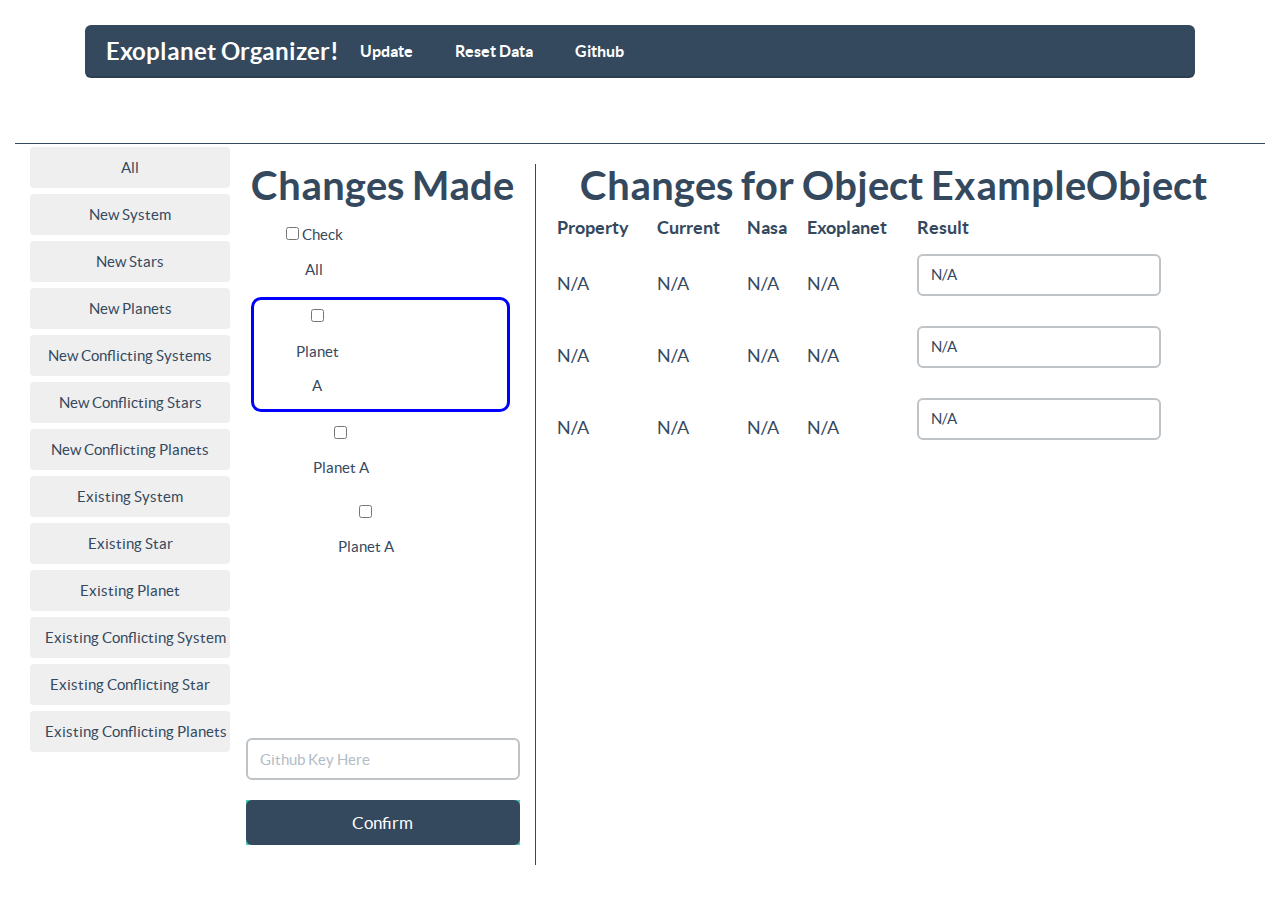
==== commit a6230cab: "Changed pom" ====
--- a/index.html
+++ b/index.html
@@ -33,7 +33,7 @@
                     </div>
                     <div class="collapse navbar-collapse" id="navbar-collapse-01">
                         <ul class="nav navbar-nav navbar-left">
-                            <li><a href="#fakelink" onclick="update()">Update</a></li>
+                            <li><a href="#fakelink" id="update-button" onclick="update()">Update</a></li>
                             <li><a href="#fakelink" onclick="request()">Reset Data</a></li>
                             <li><a href="#fakelink">Github</a></li>
                         </ul>
@@ -62,23 +62,23 @@
             <div class="container col-xs-3" id="left-panel">
                 <div id="row-subpanel">
                     <h3> Changes Made </h1>
-                      <label class="checkbox col-xs-offset-1 col-xs-4" for="checkboxall" onclick="checkAll()">
+                      <label class="col-xs-offset-1 col-xs-4" for="checkboxall" onclick="checkAll()">
                         <input type="checkbox" value="" id="checkboxall" data-toggle="checkbox" class="custom-checkbox"><span class="icons"><span class="icon-unchecked"></span><span class="icon-checked"></span></span>
                         Check All
                       </label>
               <ul id="changed-list">
               <li class="selected row changed-row" onclick="selectRow(0)">
-                <label class="checkbox col-xs-offset-1 col-xs-4" for="checkbox0">
+                <label class=" col-xs-offset-1 col-xs-4" for="checkbox0">
                   <input type="checkbox" value="" id="checkbox0" data-toggle="checkbox" class="custom-checkbox"><span class="icons"><span class="icon-unchecked"></span><span class="icon-checked"></span></span>
                   Planet A
                 </label>
                 <li class="child-1 row changed-row" onclick="selectRow(1)">
-                  <label class="checkbox col-xs-offset-1 col-xs-4" for="checkbox1">
+                  <label class=" col-xs-offset-1 col-xs-4" for="checkbox1">
                     <input type="checkbox" value="" id="checkbox1" data-toggle="checkbox" class="custom-checkbox"><span class="icons"><span class="icon-unchecked"></span><span class="icon-checked"></span></span>
                     Planet A
                   </label>
                   <li class="child-2 row changed-row" onclick="selectRow(2)">
-                    <label class="checkbox col-xs-offset-1 col-xs-4" for="checkbox2">
+                    <label class=" col-xs-offset-1 col-xs-4" for="checkbox2">
                       <input type="checkbox" value="" id="checkbox2" data-toggle="checkbox" class="custom-checkbox"><span class="icons"><span class="icon-unchecked"></span><span class="icon-checked"></span></span>
                       Planet A
                     </label>
@@ -152,4 +152,4 @@
     <script src="js/exoplanet.js"></script>
 </body>
 
-</html>+</html>
--- a/css/style.min.css
+++ b/css/style.min.css
@@ -1 +1 @@
-html,body{margin:0;position:relative}ul{list-style-type:none}div,ul,ol,li,img,a,p,h1,h2,h3,h4,h5,li{text-align:center;margin:0 0;padding:0 0}body{height:100vh;overflow:hidden}body #total{height:100%;display:flex;flex-direction:column}#tab-selector{width:100px}.tab-selectors{width:200px;margin-top:3px;margin-bottom:3px;float:left;clear:left}#top-panel{position:relative;margin-top:25px}.wrapper{border-style:solid;border-width:1px 0px 0 0px;margin:35px 0;flex:1;display:flex}.wrapper #left-panel{margin-top:20px;border-style:solid;border-width:0 1px 0 0px;display:flex;flex-direction:column}.wrapper #left-panel #row-subpanel{flex:1;display:flex;flex-direction:column}.wrapper #left-panel #row-subpanel h3{margin-bottom:10px}.wrapper #left-panel #row-subpanel #changed-list{overflow:auto}.wrapper #left-panel #row-subpanel #changed-list li{position:relative;margin:5px 5px;margin-right:10px}.wrapper #left-panel #row-subpanel #changed-list .child-1{position:relative;left:25px}.wrapper #left-panel #row-subpanel #changed-list .child-2{position:relative;left:50px}.wrapper #left-panel #row-subpanel #changed-list .child-3{position:relative;left:75px}.wrapper #left-panel #row-subpanel #changed-list .selected{border-style:solid;border-radius:10px;border-color:blue;border-width:3px}.wrapper #left-panel #row-subpanel #changed-list .added{background-color:#2ecc71;border-radius:10px}.wrapper #left-panel #row-subpanel #changed-list .conflict{background-color:#f1c40f;border-radius:10px}.wrapper #left-panel #confirm-subpanel{margin-top:30px}.wrapper #left-panel #confirm-subpanel .confirm-button{background-color:#48c9b0;border-color:#48c9b0}.wrapper #right-panel{margin-top:20px;display:flex;flex-direction:column}.wrapper #right-panel #info-table-wrapper{overflow:auto;flex:1;display:flex;flex-direction:column}.wrapper #right-panel table{overflow:auto;width:90%}.wrapper #right-panel table th,.wrapper #right-panel table td{text-align:left;padding:5px}#info-table-wrapper::-webkit-scrollbar,ul::-webkit-scrollbar{margin-right:10px;width:8px;background-color:#F5F5F5}#info-table-wrapper::-webkit-scrollbar-track,ul::-webkit-scrollbar-track{border-radius:10px;background-color:#F5F5F5}#info-table-wrapper::-webkit-scrollbar-thumb,ul::-webkit-scrollbar-thumb{border-radius:10px;background-color:#1ABC9C}
+html,body{margin:0;position:relative}ul{list-style-type:none}div,ul,ol,li,img,a,p,h1,h2,h3,h4,h5,li{text-align:center;margin:0 0;padding:0 0}body{height:100vh;overflow:hidden}body #total{height:100%;display:flex;flex-direction:column}#tab-selector{width:100px}.tab-selectors{width:200px;margin-top:3px;margin-bottom:3px;float:left;clear:left}#top-panel{position:relative;margin-top:25px}.wrapper{border-style:solid;border-width:1px 0px 0 0px;margin:35px 0;flex:1;display:flex}.wrapper #left-panel{margin-top:20px;border-style:solid;border-width:0 1px 0 0px;display:flex;flex-direction:column}.wrapper #left-panel #row-subpanel{flex:1;display:flex;flex-direction:column}.wrapper #left-panel #row-subpanel h3{margin-bottom:10px}.wrapper #left-panel #row-subpanel #changed-list{overflow:auto}.wrapper #left-panel #row-subpanel #changed-list li{position:relative;margin:5px 5px;margin-right:10px}.wrapper #left-panel #row-subpanel #changed-list .child-1{position:relative;left:25px}.wrapper #left-panel #row-subpanel #changed-list .child-2{position:relative;left:50px}.wrapper #left-panel #row-subpanel #changed-list .child-3{position:relative;left:75px}.wrapper #left-panel #row-subpanel #changed-list .selected{border-style:solid;border-radius:10px;border-color:blue;border-width:3px}.wrapper #left-panel #row-subpanel #changed-list .added{background-color:#2ecc71;border-radius:10px}.wrapper #left-panel #row-subpanel #changed-list .conflict{background-color:#f1c40f;border-radius:10px}.wrapper #left-panel #confirm-subpanel{margin-top:30px}.wrapper #left-panel #confirm-subpanel .confirm-button{background-color:#48c9b0;border-color:#48c9b0}.wrapper #right-panel{margin-top:20px;display:flex;flex-direction:column}.wrapper #right-panel #info-table-wrapper{overflow:auto;flex:1;display:flex;flex-direction:column}.wrapper #right-panel table{overflow:auto;width:90%}.wrapper #right-panel table th,.wrapper #right-panel table td{text-align:left;padding:5px}#info-table-wrapper::-webkit-scrollbar,ul::-webkit-scrollbar{margin-right:10px;width:8px;background-color:#F5F5F5}#info-table-wrapper::-webkit-scrollbar-track,ul::-webkit-scrollbar-track{border-radius:10px;background-color:#F5F5F5}#info-table-wrapper::-webkit-scrollbar-thumb,ul::-webkit-scrollbar-thumb{border-radius:10px;background-color:#1ABC9C}.update_ring{border:3px solid #999;-webkit-border-radius:30px;height:18px;width:18px;position:absolute;left:20px;top:214px;-webkit-animation:pulsate 1s ease-out;-webkit-animation-iteration-count:infinite;opacity:0.0}@-webkit-keyframes pulsate{0%{-webkit-transform:scale(0.1, 0.1);opacity:0.0}50%{opacity:1.0}100%{-webkit-transform:scale(1.2, 1.2);opacity:0.0}}@keyframes pulse_animation{0%{transform:scale(1)}30%{transform:scale(1)}40%{transform:scale(1.08)}50%{transform:scale(1)}60%{transform:scale(1)}70%{transform:scale(1.05)}80%{transform:scale(1)}100%{transform:scale(1)}}
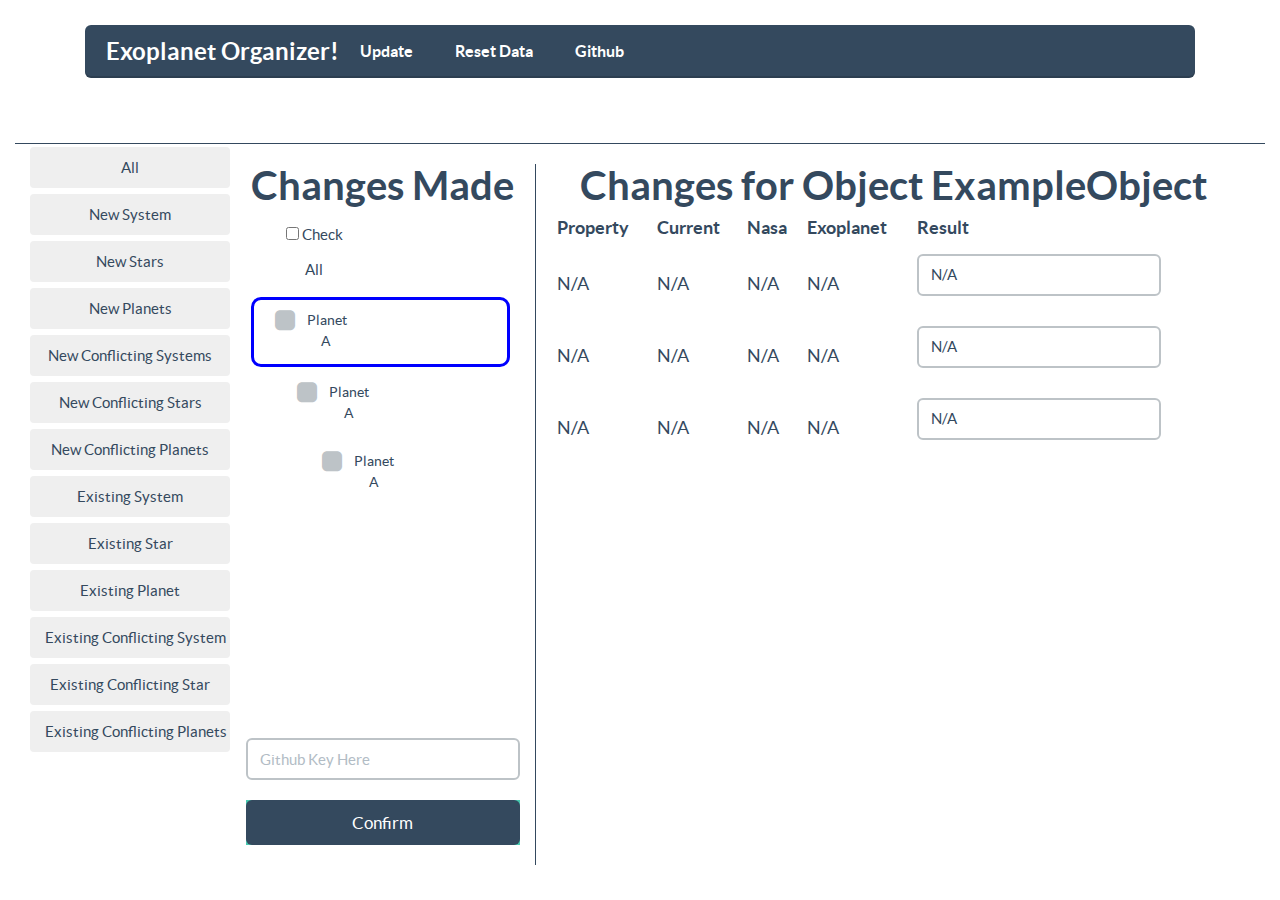
==== commit b4587fa0: "Changed pom" ====
--- a/index.html
+++ b/index.html
@@ -35,7 +35,7 @@
                         <ul class="nav navbar-nav navbar-left">
                             <li><a href="#fakelink" id="update-button" onclick="update()">Update</a></li>
                             <li><a href="#fakelink" onclick="request()">Reset Data</a></li>
-                            <li><a href="#fakelink">Github</a></li>
+                            <li><a href="https://github.com/OpenExoplanetCatalogue/open_exoplanet_catalogue">Github</a></li>
                         </ul>
                     </div>
                     <!-- /.navbar-collapse -->
@@ -68,17 +68,17 @@
                       </label>
               <ul id="changed-list">
               <li class="selected row changed-row" onclick="selectRow(0)">
-                <label class=" col-xs-offset-1 col-xs-4" for="checkbox0">
+                <label class="checkbox col-xs-offset-1 col-xs-4" for="checkbox0">
                   <input type="checkbox" value="" id="checkbox0" data-toggle="checkbox" class="custom-checkbox"><span class="icons"><span class="icon-unchecked"></span><span class="icon-checked"></span></span>
                   Planet A
                 </label>
                 <li class="child-1 row changed-row" onclick="selectRow(1)">
-                  <label class=" col-xs-offset-1 col-xs-4" for="checkbox1">
+                  <label class="checkbox col-xs-offset-1 col-xs-4" for="checkbox1">
                     <input type="checkbox" value="" id="checkbox1" data-toggle="checkbox" class="custom-checkbox"><span class="icons"><span class="icon-unchecked"></span><span class="icon-checked"></span></span>
                     Planet A
                   </label>
                   <li class="child-2 row changed-row" onclick="selectRow(2)">
-                    <label class=" col-xs-offset-1 col-xs-4" for="checkbox2">
+                    <label class="checkbox col-xs-offset-1 col-xs-4" for="checkbox2">
                       <input type="checkbox" value="" id="checkbox2" data-toggle="checkbox" class="custom-checkbox"><span class="icons"><span class="icon-unchecked"></span><span class="icon-checked"></span></span>
                       Planet A
                     </label>
--- a/css/style.min.css
+++ b/css/style.min.css
@@ -1 +1 @@
-html,body{margin:0;position:relative}ul{list-style-type:none}div,ul,ol,li,img,a,p,h1,h2,h3,h4,h5,li{text-align:center;margin:0 0;padding:0 0}body{height:100vh;overflow:hidden}body #total{height:100%;display:flex;flex-direction:column}#tab-selector{width:100px}.tab-selectors{width:200px;margin-top:3px;margin-bottom:3px;float:left;clear:left}#top-panel{position:relative;margin-top:25px}.wrapper{border-style:solid;border-width:1px 0px 0 0px;margin:35px 0;flex:1;display:flex}.wrapper #left-panel{margin-top:20px;border-style:solid;border-width:0 1px 0 0px;display:flex;flex-direction:column}.wrapper #left-panel #row-subpanel{flex:1;display:flex;flex-direction:column}.wrapper #left-panel #row-subpanel h3{margin-bottom:10px}.wrapper #left-panel #row-subpanel #changed-list{overflow:auto}.wrapper #left-panel #row-subpanel #changed-list li{position:relative;margin:5px 5px;margin-right:10px}.wrapper #left-panel #row-subpanel #changed-list .child-1{position:relative;left:25px}.wrapper #left-panel #row-subpanel #changed-list .child-2{position:relative;left:50px}.wrapper #left-panel #row-subpanel #changed-list .child-3{position:relative;left:75px}.wrapper #left-panel #row-subpanel #changed-list .selected{border-style:solid;border-radius:10px;border-color:blue;border-width:3px}.wrapper #left-panel #row-subpanel #changed-list .added{background-color:#2ecc71;border-radius:10px}.wrapper #left-panel #row-subpanel #changed-list .conflict{background-color:#f1c40f;border-radius:10px}.wrapper #left-panel #confirm-subpanel{margin-top:30px}.wrapper #left-panel #confirm-subpanel .confirm-button{background-color:#48c9b0;border-color:#48c9b0}.wrapper #right-panel{margin-top:20px;display:flex;flex-direction:column}.wrapper #right-panel #info-table-wrapper{overflow:auto;flex:1;display:flex;flex-direction:column}.wrapper #right-panel table{overflow:auto;width:90%}.wrapper #right-panel table th,.wrapper #right-panel table td{text-align:left;padding:5px}#info-table-wrapper::-webkit-scrollbar,ul::-webkit-scrollbar{margin-right:10px;width:8px;background-color:#F5F5F5}#info-table-wrapper::-webkit-scrollbar-track,ul::-webkit-scrollbar-track{border-radius:10px;background-color:#F5F5F5}#info-table-wrapper::-webkit-scrollbar-thumb,ul::-webkit-scrollbar-thumb{border-radius:10px;background-color:#1ABC9C}.update_ring{border:3px solid #999;-webkit-border-radius:30px;height:18px;width:18px;position:absolute;left:20px;top:214px;-webkit-animation:pulsate 1s ease-out;-webkit-animation-iteration-count:infinite;opacity:0.0}@-webkit-keyframes pulsate{0%{-webkit-transform:scale(0.1, 0.1);opacity:0.0}50%{opacity:1.0}100%{-webkit-transform:scale(1.2, 1.2);opacity:0.0}}@keyframes pulse_animation{0%{transform:scale(1)}30%{transform:scale(1)}40%{transform:scale(1.08)}50%{transform:scale(1)}60%{transform:scale(1)}70%{transform:scale(1.05)}80%{transform:scale(1)}100%{transform:scale(1)}}
+html,body{margin:0;position:relative}ul{list-style-type:none}div,ul,ol,li,img,a,p,h1,h2,h3,h4,h5,li{text-align:center;margin:0 0;padding:0 0}body{height:100vh;overflow:hidden}body #total{height:100%;display:flex;flex-direction:column}#tab-selector{width:100px}.tab-selectors{width:200px;margin-top:3px;margin-bottom:3px;float:left;clear:left}#top-panel{position:relative;margin-top:25px}.wrapper{border-style:solid;border-width:1px 0px 0 0px;margin:35px 0;flex:1;display:flex}.wrapper #left-panel{margin-top:20px;border-style:solid;border-width:0 1px 0 0px;display:flex;flex-direction:column}.wrapper #left-panel #row-subpanel{flex:1;display:flex;flex-direction:column}.wrapper #left-panel #row-subpanel h3{margin-bottom:10px}.wrapper #left-panel #row-subpanel #changed-list{overflow:auto}.wrapper #left-panel #row-subpanel #changed-list li{position:relative;margin:5px 5px;margin-right:10px}.wrapper #left-panel #row-subpanel #changed-list li p{position:relative;right:100px}.wrapper #left-panel #row-subpanel #changed-list .child-1{position:relative;left:25px}.wrapper #left-panel #row-subpanel #changed-list .child-2{position:relative;left:50px}.wrapper #left-panel #row-subpanel #changed-list .child-3{position:relative;left:75px}.wrapper #left-panel #row-subpanel #changed-list .selected{border-style:solid;border-radius:10px;border-color:blue;border-width:3px}.wrapper #left-panel #row-subpanel #changed-list .added{background-color:#2ecc71;border-radius:10px}.wrapper #left-panel #row-subpanel #changed-list .conflict{background-color:#f1c40f;border-radius:10px}.wrapper #left-panel #confirm-subpanel{margin-top:30px}.wrapper #left-panel #confirm-subpanel .confirm-button{background-color:#48c9b0;border-color:#48c9b0}.wrapper #right-panel{margin-top:20px;display:flex;flex-direction:column}.wrapper #right-panel #info-table-wrapper{overflow:auto;flex:1;display:flex;flex-direction:column}.wrapper #right-panel table{overflow:auto;width:90%}.wrapper #right-panel table th,.wrapper #right-panel table td{text-align:left;padding:5px}#info-table-wrapper::-webkit-scrollbar,ul::-webkit-scrollbar{margin-right:10px;width:8px;background-color:#F5F5F5}#info-table-wrapper::-webkit-scrollbar-track,ul::-webkit-scrollbar-track{border-radius:10px;background-color:#F5F5F5}#info-table-wrapper::-webkit-scrollbar-thumb,ul::-webkit-scrollbar-thumb{border-radius:10px;background-color:#1ABC9C}.update_ring{border:3px solid #999;-webkit-border-radius:30px;height:18px;width:18px;position:absolute;left:20px;top:214px;-webkit-animation:pulsate 1s ease-out;-webkit-animation-iteration-count:infinite;opacity:0.0}@-webkit-keyframes pulsate{0%{-webkit-transform:scale(0.1, 0.1);opacity:0.0}50%{opacity:1.0}100%{-webkit-transform:scale(1.2, 1.2);opacity:0.0}}@keyframes pulse_animation{0%{transform:scale(1)}30%{transform:scale(1)}40%{transform:scale(1.08)}50%{transform:scale(1)}60%{transform:scale(1)}70%{transform:scale(1.05)}80%{transform:scale(1)}100%{transform:scale(1)}}
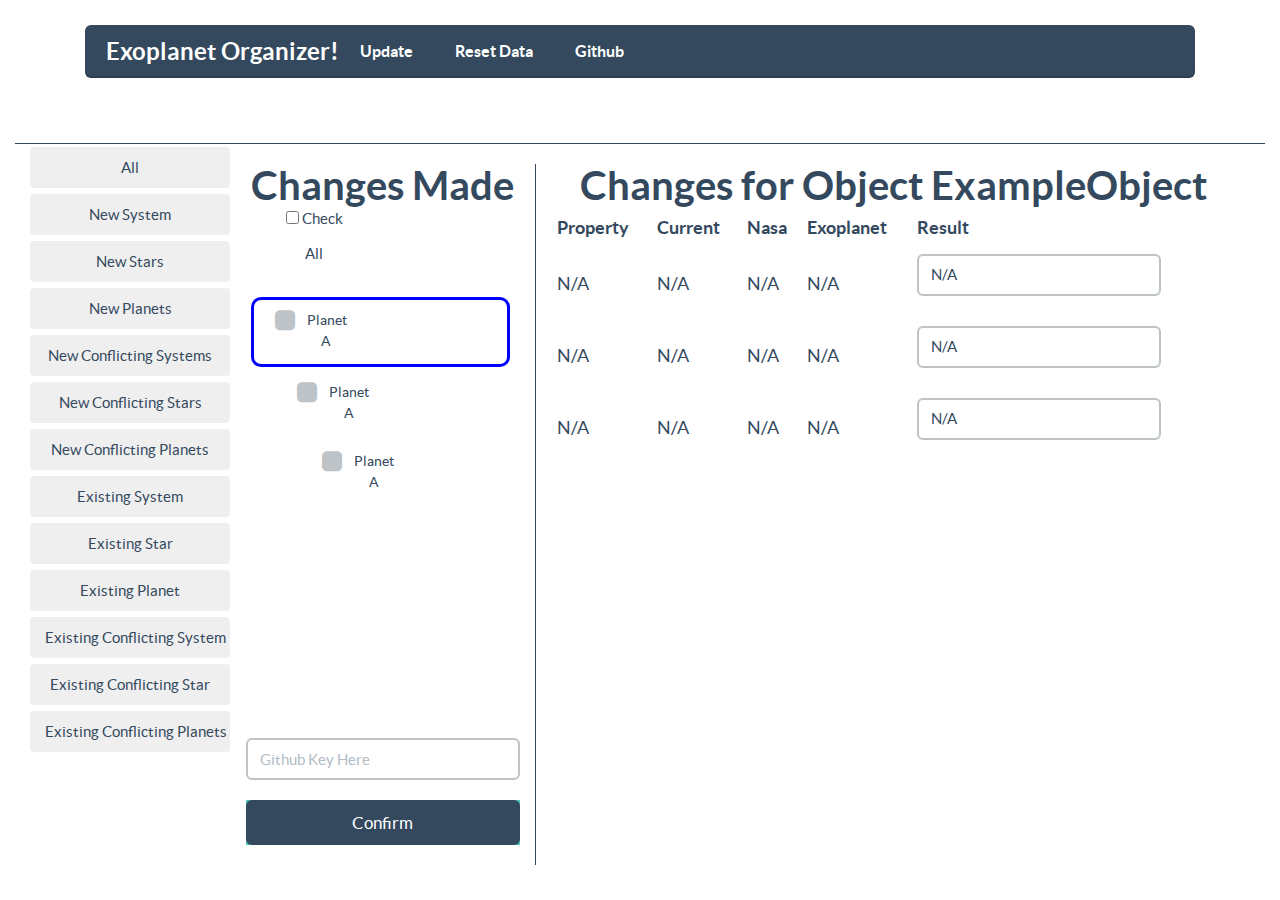
==== commit 23ff6407: "Changed pom" ====
--- a/index.html
+++ b/index.html
@@ -44,7 +44,7 @@
             </div>
         </div>
         <div class="wrapper container-fluid">
-            <div id="col-xs-1 tab-selector">
+            <div id="col-xs-1 tab-selector" style="overflow-y: scroll;">
                 <button class="btn tab-selectors" onclick="selectRowType('All')">All</button>
                 <button class="btn tab-selectors" onclick="selectRowType('newSystem')">New System</button>
                 <button class="btn tab-selectors" onclick="selectRowType('newStar')">New Stars</button>
@@ -62,7 +62,7 @@
             <div class="container col-xs-3" id="left-panel">
                 <div id="row-subpanel">
                     <h3> Changes Made </h1>
-                      <label class="col-xs-offset-1 col-xs-4" for="checkboxall" onclick="checkAll()">
+                      <label id="change-all" class="col-xs-offset-1 col-xs-4" for="checkboxall" onclick="checkAll()">
                         <input type="checkbox" value="" id="checkboxall" data-toggle="checkbox" class="custom-checkbox"><span class="icons"><span class="icon-unchecked"></span><span class="icon-checked"></span></span>
                         Check All
                       </label>
--- a/css/style.min.css
+++ b/css/style.min.css
@@ -1 +1 @@
-html,body{margin:0;position:relative}ul{list-style-type:none}div,ul,ol,li,img,a,p,h1,h2,h3,h4,h5,li{text-align:center;margin:0 0;padding:0 0}body{height:100vh;overflow:hidden}body #total{height:100%;display:flex;flex-direction:column}#tab-selector{width:100px}.tab-selectors{width:200px;margin-top:3px;margin-bottom:3px;float:left;clear:left}#top-panel{position:relative;margin-top:25px}.wrapper{border-style:solid;border-width:1px 0px 0 0px;margin:35px 0;flex:1;display:flex}.wrapper #left-panel{margin-top:20px;border-style:solid;border-width:0 1px 0 0px;display:flex;flex-direction:column}.wrapper #left-panel #row-subpanel{flex:1;display:flex;flex-direction:column}.wrapper #left-panel #row-subpanel h3{margin-bottom:10px}.wrapper #left-panel #row-subpanel #changed-list{overflow:auto}.wrapper #left-panel #row-subpanel #changed-list li{position:relative;margin:5px 5px;margin-right:10px}.wrapper #left-panel #row-subpanel #changed-list li p{position:relative;right:100px}.wrapper #left-panel #row-subpanel #changed-list .child-1{position:relative;left:25px}.wrapper #left-panel #row-subpanel #changed-list .child-2{position:relative;left:50px}.wrapper #left-panel #row-subpanel #changed-list .child-3{position:relative;left:75px}.wrapper #left-panel #row-subpanel #changed-list .selected{border-style:solid;border-radius:10px;border-color:blue;border-width:3px}.wrapper #left-panel #row-subpanel #changed-list .added{background-color:#2ecc71;border-radius:10px}.wrapper #left-panel #row-subpanel #changed-list .conflict{background-color:#f1c40f;border-radius:10px}.wrapper #left-panel #confirm-subpanel{margin-top:30px}.wrapper #left-panel #confirm-subpanel .confirm-button{background-color:#48c9b0;border-color:#48c9b0}.wrapper #right-panel{margin-top:20px;display:flex;flex-direction:column}.wrapper #right-panel #info-table-wrapper{overflow:auto;flex:1;display:flex;flex-direction:column}.wrapper #right-panel table{overflow:auto;width:90%}.wrapper #right-panel table th,.wrapper #right-panel table td{text-align:left;padding:5px}#info-table-wrapper::-webkit-scrollbar,ul::-webkit-scrollbar{margin-right:10px;width:8px;background-color:#F5F5F5}#info-table-wrapper::-webkit-scrollbar-track,ul::-webkit-scrollbar-track{border-radius:10px;background-color:#F5F5F5}#info-table-wrapper::-webkit-scrollbar-thumb,ul::-webkit-scrollbar-thumb{border-radius:10px;background-color:#1ABC9C}.update_ring{border:3px solid #999;-webkit-border-radius:30px;height:18px;width:18px;position:absolute;left:20px;top:214px;-webkit-animation:pulsate 1s ease-out;-webkit-animation-iteration-count:infinite;opacity:0.0}@-webkit-keyframes pulsate{0%{-webkit-transform:scale(0.1, 0.1);opacity:0.0}50%{opacity:1.0}100%{-webkit-transform:scale(1.2, 1.2);opacity:0.0}}@keyframes pulse_animation{0%{transform:scale(1)}30%{transform:scale(1)}40%{transform:scale(1.08)}50%{transform:scale(1)}60%{transform:scale(1)}70%{transform:scale(1.05)}80%{transform:scale(1)}100%{transform:scale(1)}}
+html,body{margin:0;position:relative}ul{list-style-type:none}div,ul,ol,li,img,a,p,h1,h2,h3,h4,h5,li{text-align:center;margin:0 0;padding:0 0}body{height:100vh;overflow:hidden}body #total{height:100%;display:flex;flex-direction:column}#tab-selector{width:100px;overflow-y:scroll}.tab-selectors{width:200px;margin-top:3px;margin-bottom:3px;float:left;clear:left}#top-panel{position:relative;margin-top:25px}.wrapper{border-style:solid;border-width:1px 0px 0 0px;margin:35px 0;flex:1;display:flex}.wrapper #left-panel{margin-top:20px;border-style:solid;border-width:0 1px 0 0px;display:flex;flex-direction:column}.wrapper #left-panel #row-subpanel{flex:1;display:flex;flex-direction:column}.wrapper #left-panel #row-subpanel h3{margin-bottom:10px}.wrapper #left-panel #row-subpanel #changed-list{overflow:auto}.wrapper #left-panel #row-subpanel #changed-list li{position:relative;margin:5px 5px;margin-right:10px}.wrapper #left-panel #row-subpanel #changed-list li p{position:relative;right:100px}.wrapper #left-panel #row-subpanel #changed-list .child-1{position:relative;left:25px}.wrapper #left-panel #row-subpanel #changed-list .child-2{position:relative;left:50px}.wrapper #left-panel #row-subpanel #changed-list .child-3{position:relative;left:75px}.wrapper #left-panel #row-subpanel #changed-list .selected{border-style:solid;border-radius:10px;border-color:blue;border-width:3px}.wrapper #left-panel #row-subpanel #changed-list .added{background-color:#2ecc71;border-radius:10px}.wrapper #left-panel #row-subpanel #changed-list .conflict{background-color:#f1c40f;border-radius:10px}.wrapper #left-panel #confirm-subpanel{margin-top:30px}.wrapper #left-panel #confirm-subpanel .confirm-button{background-color:#48c9b0;border-color:#48c9b0}.wrapper #right-panel{margin-top:20px;display:flex;flex-direction:column}.wrapper #right-panel #info-table-wrapper{overflow:auto;flex:1;display:flex;flex-direction:column}.wrapper #right-panel table{overflow:auto;width:90%}.wrapper #right-panel table th,.wrapper #right-panel table td{text-align:left;padding:5px}#info-table-wrapper::-webkit-scrollbar,ul::-webkit-scrollbar,div::-webkit-scrollbar{margin-right:10px;width:8px;background-color:#F5F5F5}#info-table-wrapper::-webkit-scrollbar-track,ul::-webkit-scrollbar-track,div::-webkit-scrollbar-track{border-radius:10px;background-color:#F5F5F5}#info-table-wrapper::-webkit-scrollbar-thumb,ul::-webkit-scrollbar-thumb,div::-webkit-scrollbar-thumb{border-radius:10px;background-color:#1ABC9C}.update_ring{border:3px solid #999;-webkit-border-radius:30px;height:18px;width:18px;position:absolute;left:20px;top:214px;-webkit-animation:pulsate 1s ease-out;-webkit-animation-iteration-count:infinite;opacity:0.0}@-webkit-keyframes pulsate{0%{-webkit-transform:scale(0.1, 0.1);opacity:0.0}50%{opacity:1.0}100%{-webkit-transform:scale(1.2, 1.2);opacity:0.0}}@keyframes pulse_animation{0%{transform:scale(1)}30%{transform:scale(1)}40%{transform:scale(1.08)}50%{transform:scale(1)}60%{transform:scale(1)}70%{transform:scale(1.05)}80%{transform:scale(1)}100%{transform:scale(1)}}#change-all{position:relative;bottom:16px}
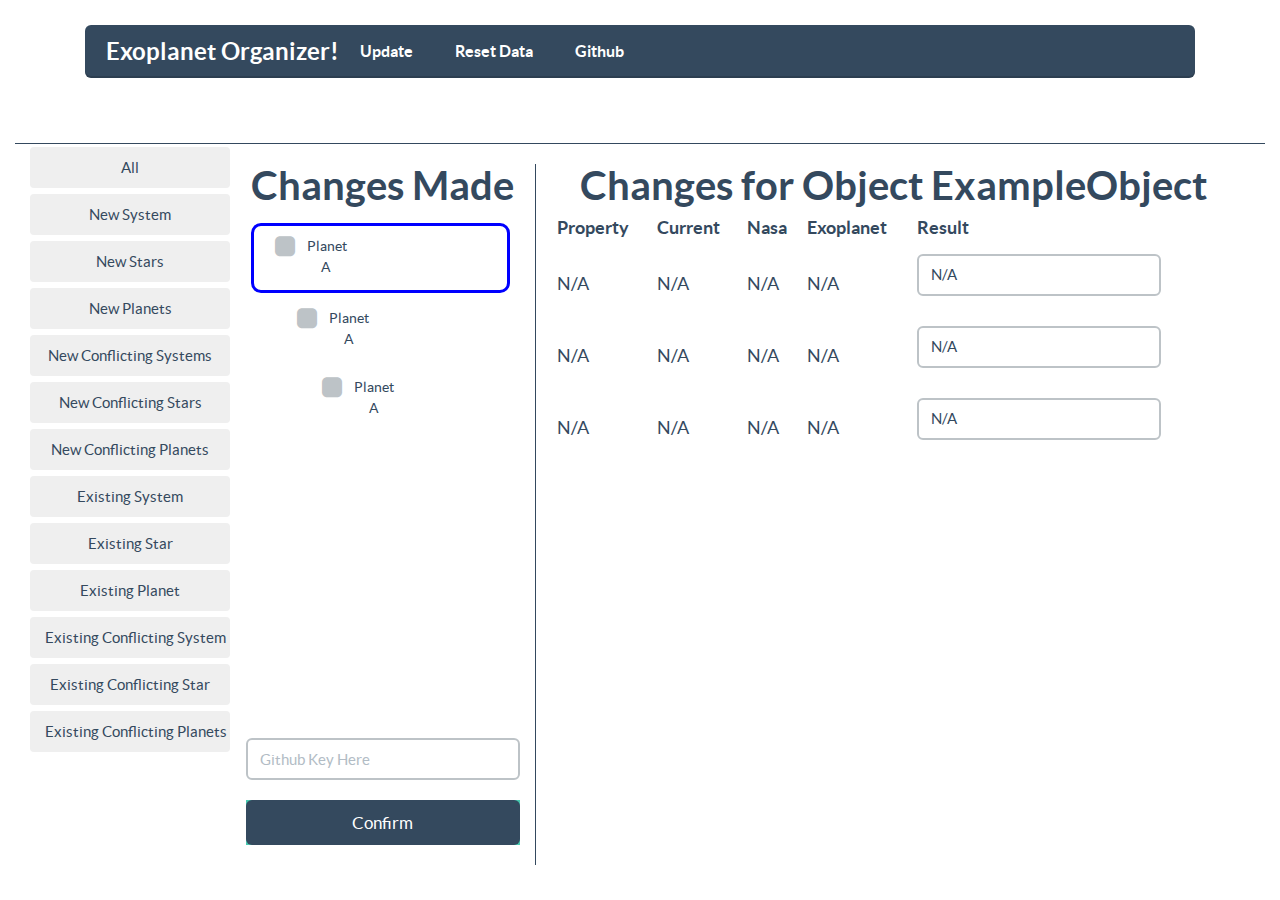
==== commit 0ad8fd6b: "Possible checkbox fixes" ====
--- a/index.html
+++ b/index.html
@@ -62,10 +62,10 @@
             <div class="container col-xs-3" id="left-panel">
                 <div id="row-subpanel">
                     <h3> Changes Made </h1>
-                      <label id="change-all" class="col-xs-offset-1 col-xs-4" for="checkboxall" onclick="checkAll()">
+                      <!-- <label id="change-all" class="col-xs-offset-1 col-xs-4" for="checkboxall" onclick="checkAll()" disabled>
                         <input type="checkbox" value="" id="checkboxall" data-toggle="checkbox" class="custom-checkbox"><span class="icons"><span class="icon-unchecked"></span><span class="icon-checked"></span></span>
                         Check All
-                      </label>
+                      </label> -->
               <ul id="changed-list">
               <li class="selected row changed-row" onclick="selectRow(0)">
                 <label class="checkbox col-xs-offset-1 col-xs-4" for="checkbox0">
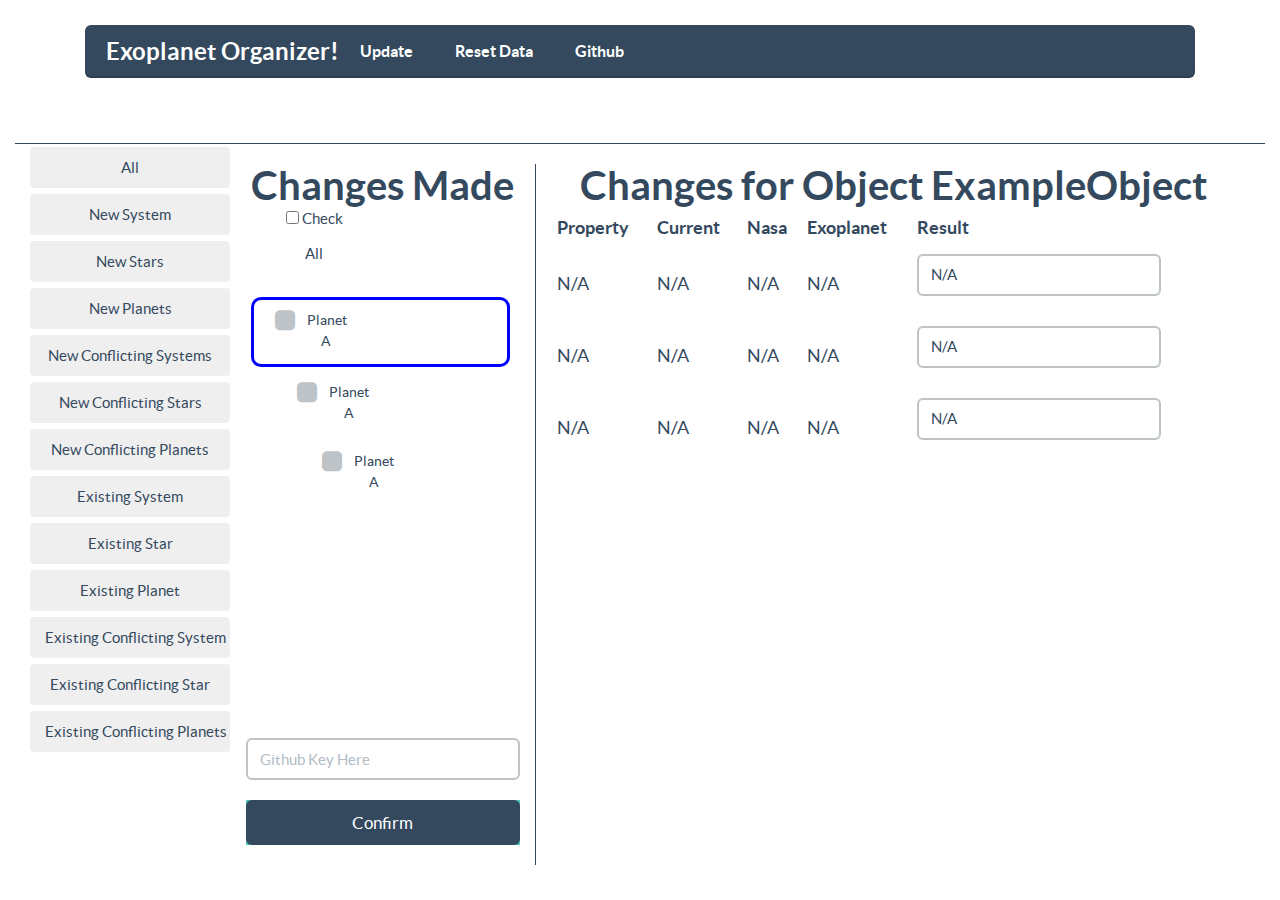
==== commit 272c7814: "Changed pom" ====
--- a/index.html
+++ b/index.html
@@ -62,10 +62,10 @@
             <div class="container col-xs-3" id="left-panel">
                 <div id="row-subpanel">
                     <h3> Changes Made </h1>
-                      <!-- <label id="change-all" class="col-xs-offset-1 col-xs-4" for="checkboxall" onclick="checkAll()" disabled>
+                      <label id="change-all" class="col-xs-offset-1 col-xs-4" for="checkboxall" onclick="checkAll()">
                         <input type="checkbox" value="" id="checkboxall" data-toggle="checkbox" class="custom-checkbox"><span class="icons"><span class="icon-unchecked"></span><span class="icon-checked"></span></span>
                         Check All
-                      </label> -->
+                      </label>
               <ul id="changed-list">
               <li class="selected row changed-row" onclick="selectRow(0)">
                 <label class="checkbox col-xs-offset-1 col-xs-4" for="checkbox0">
